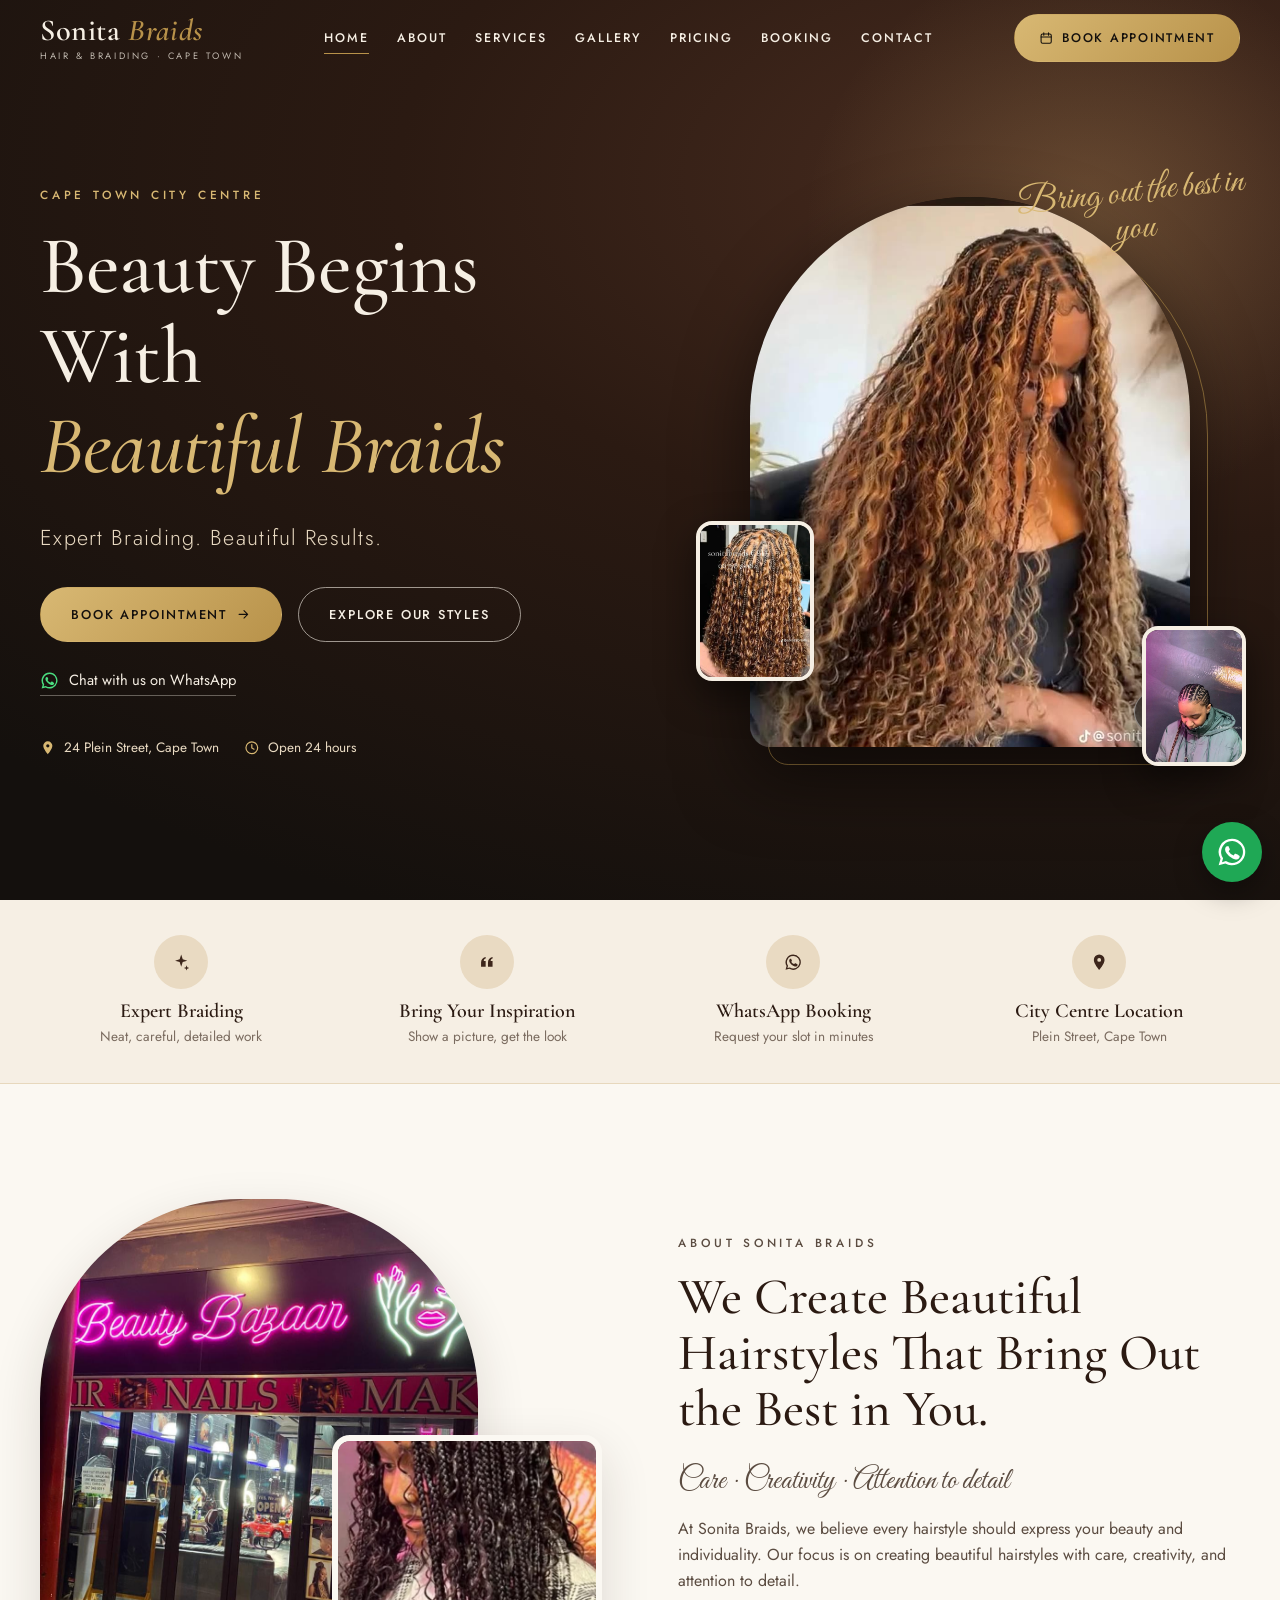
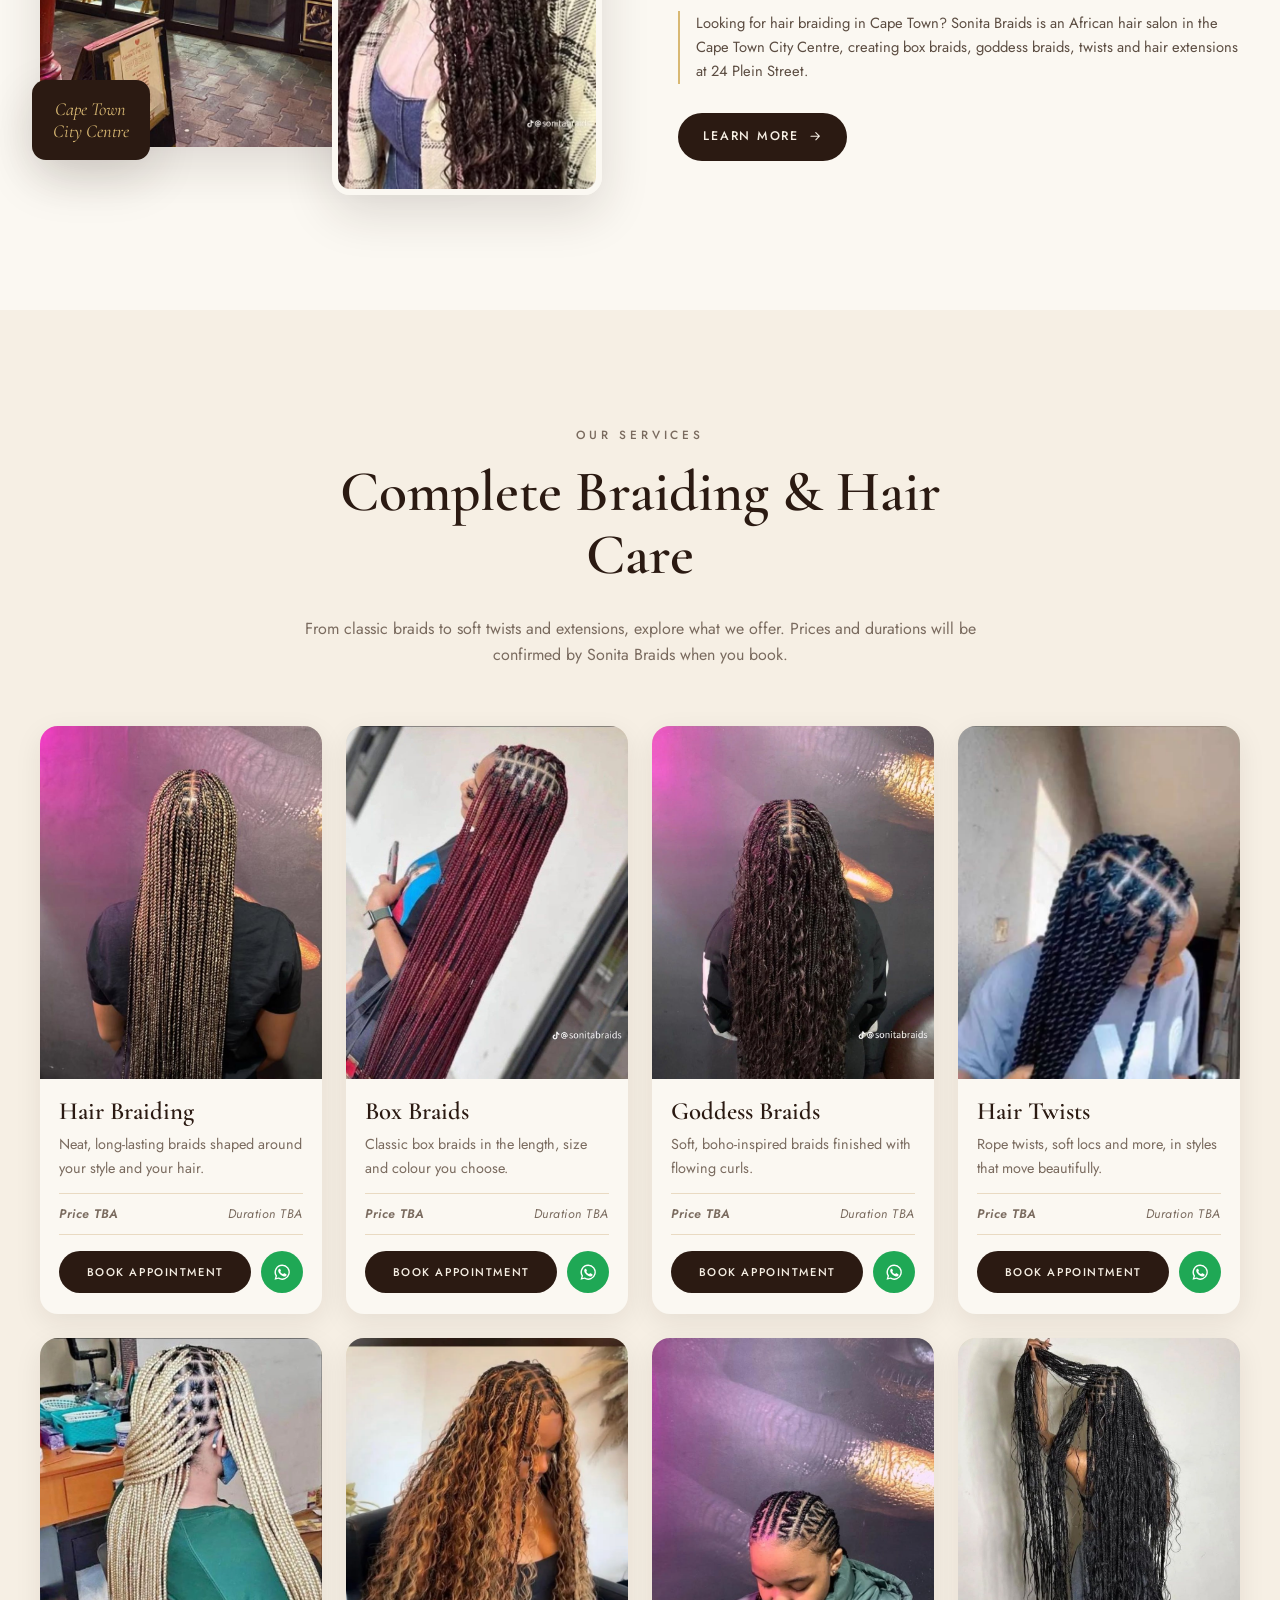
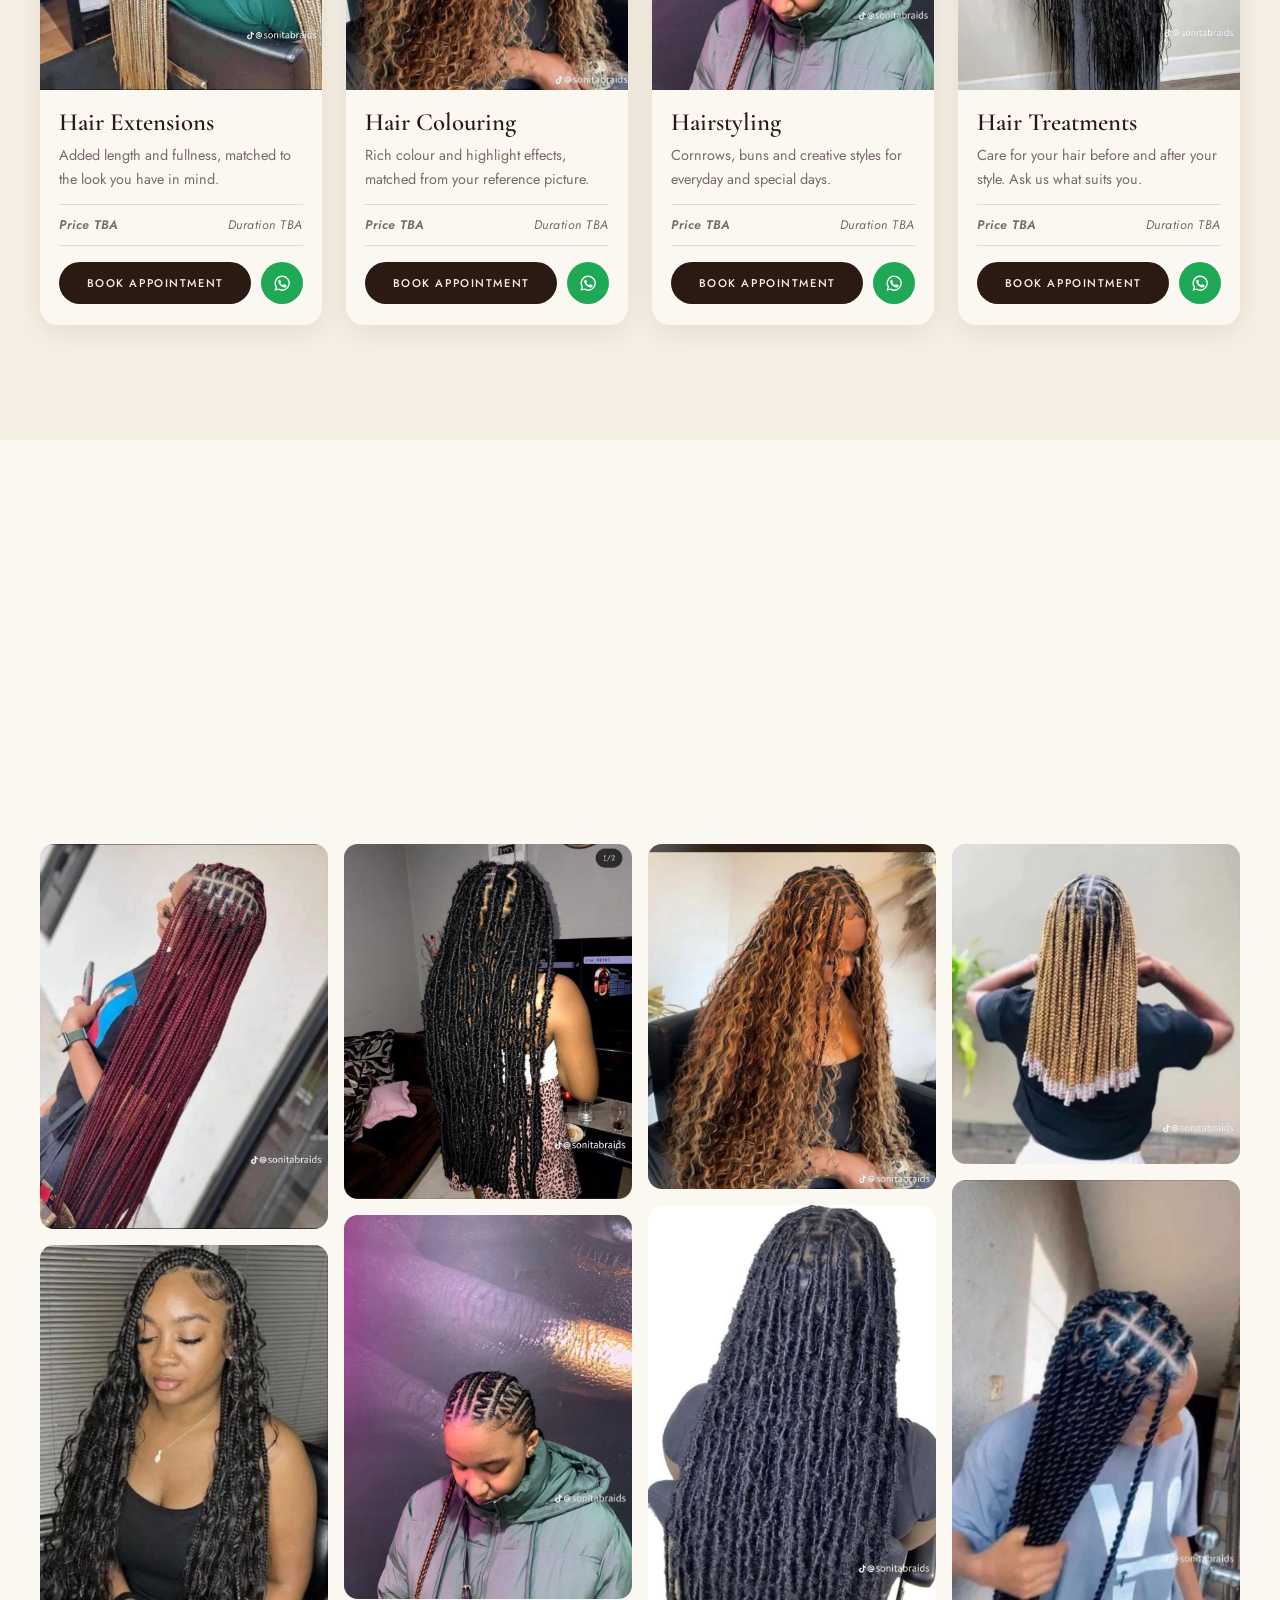
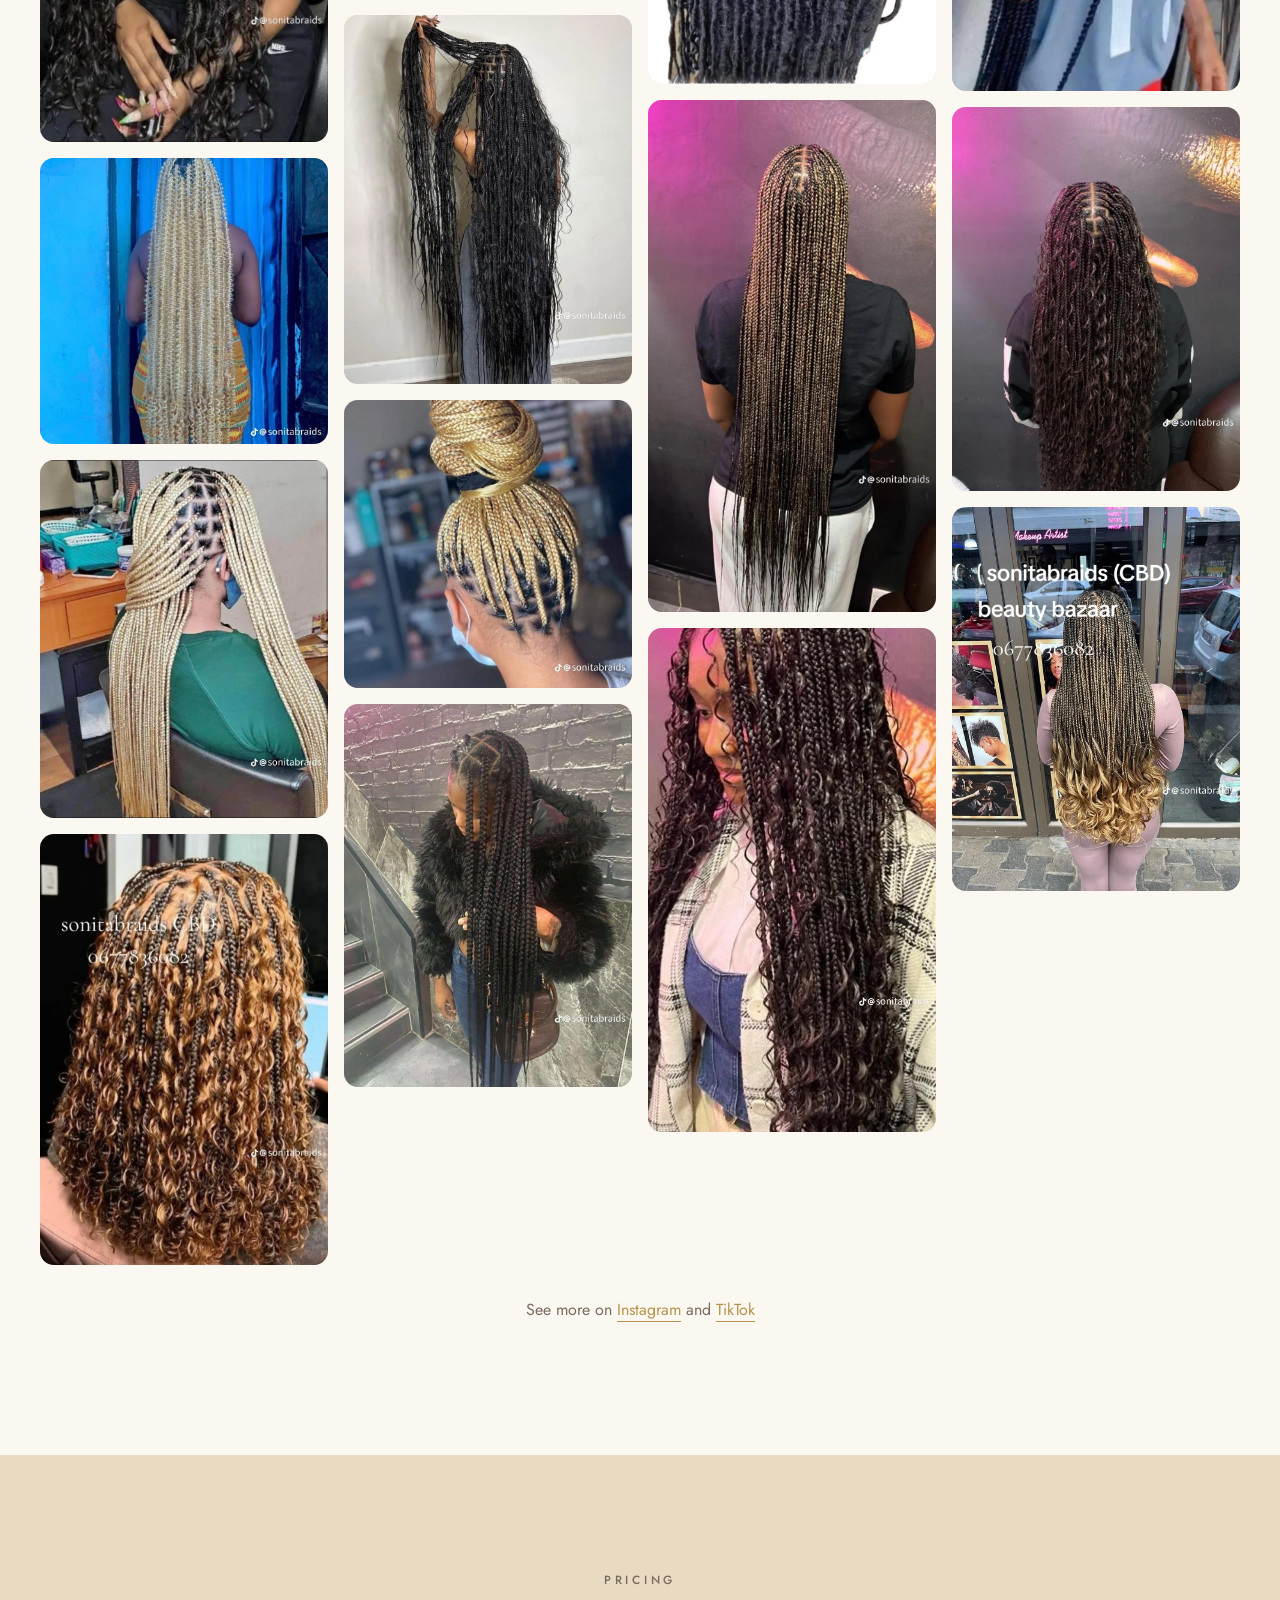
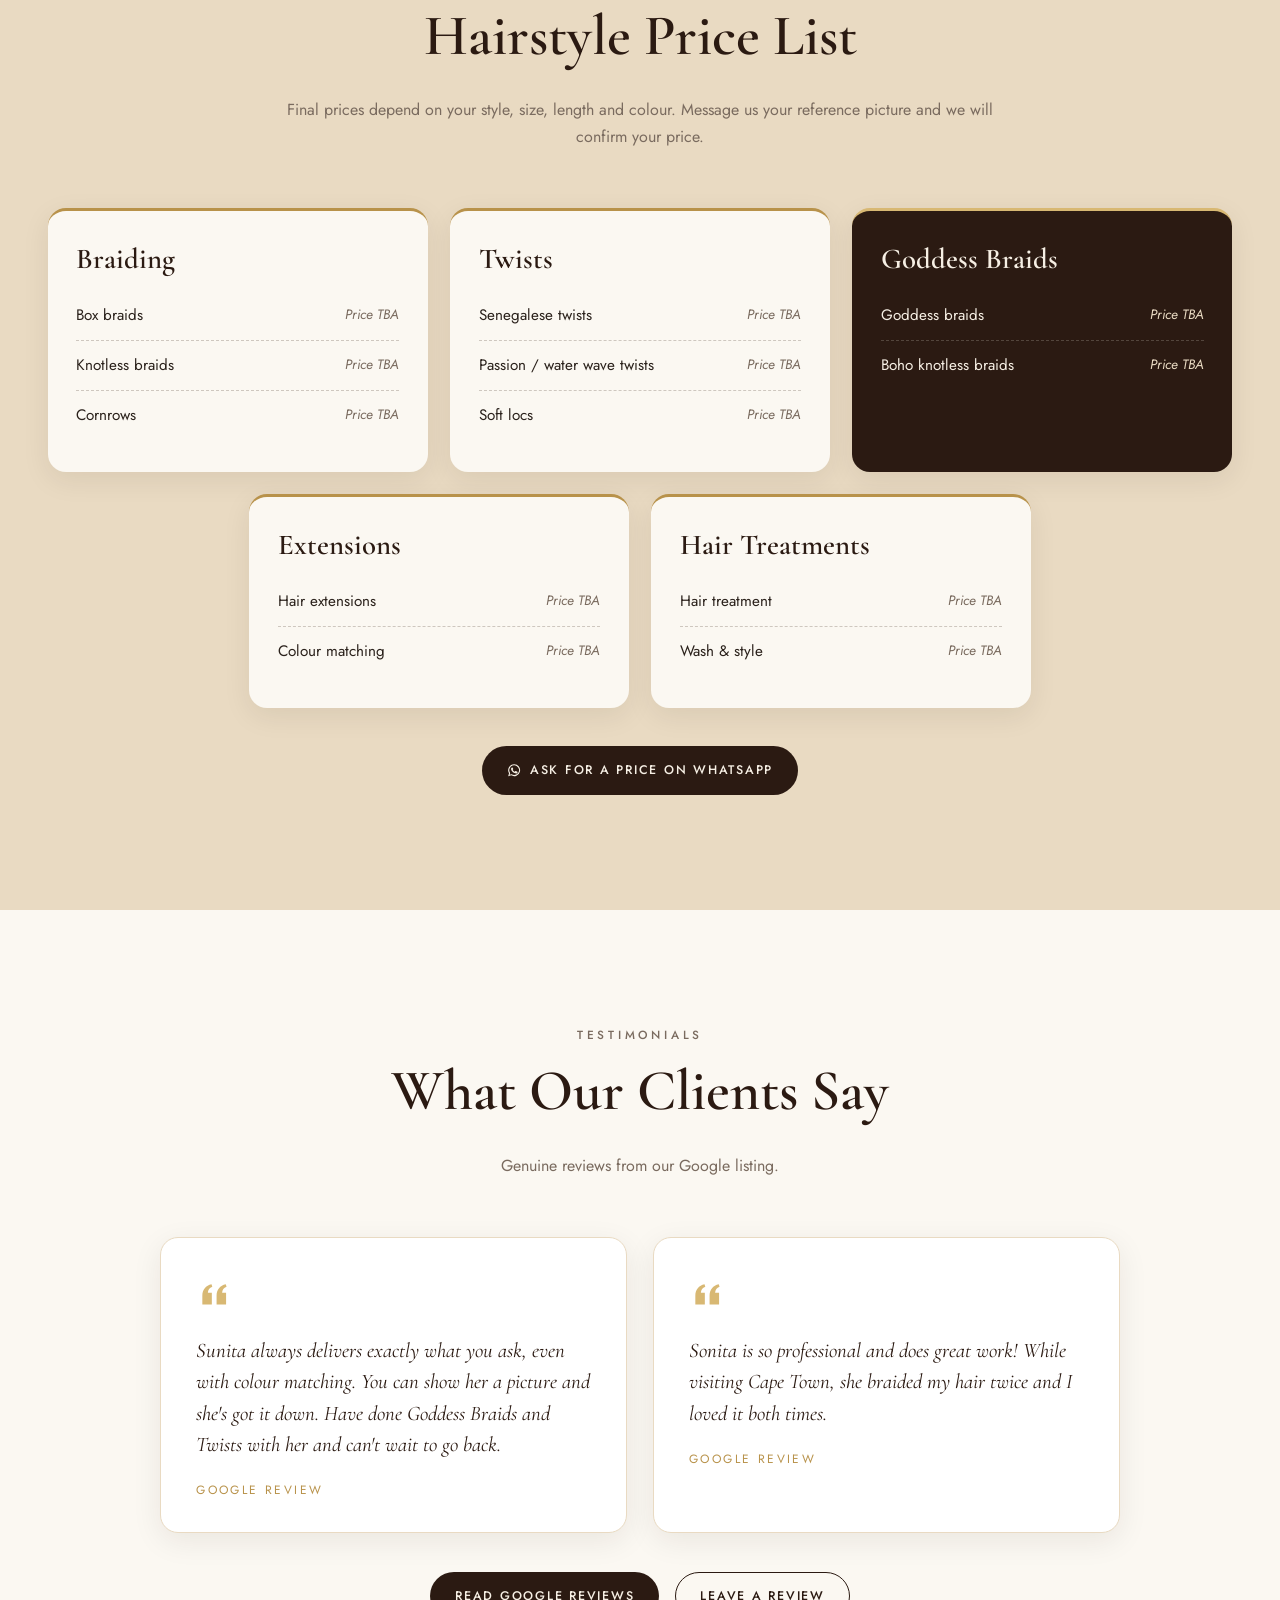
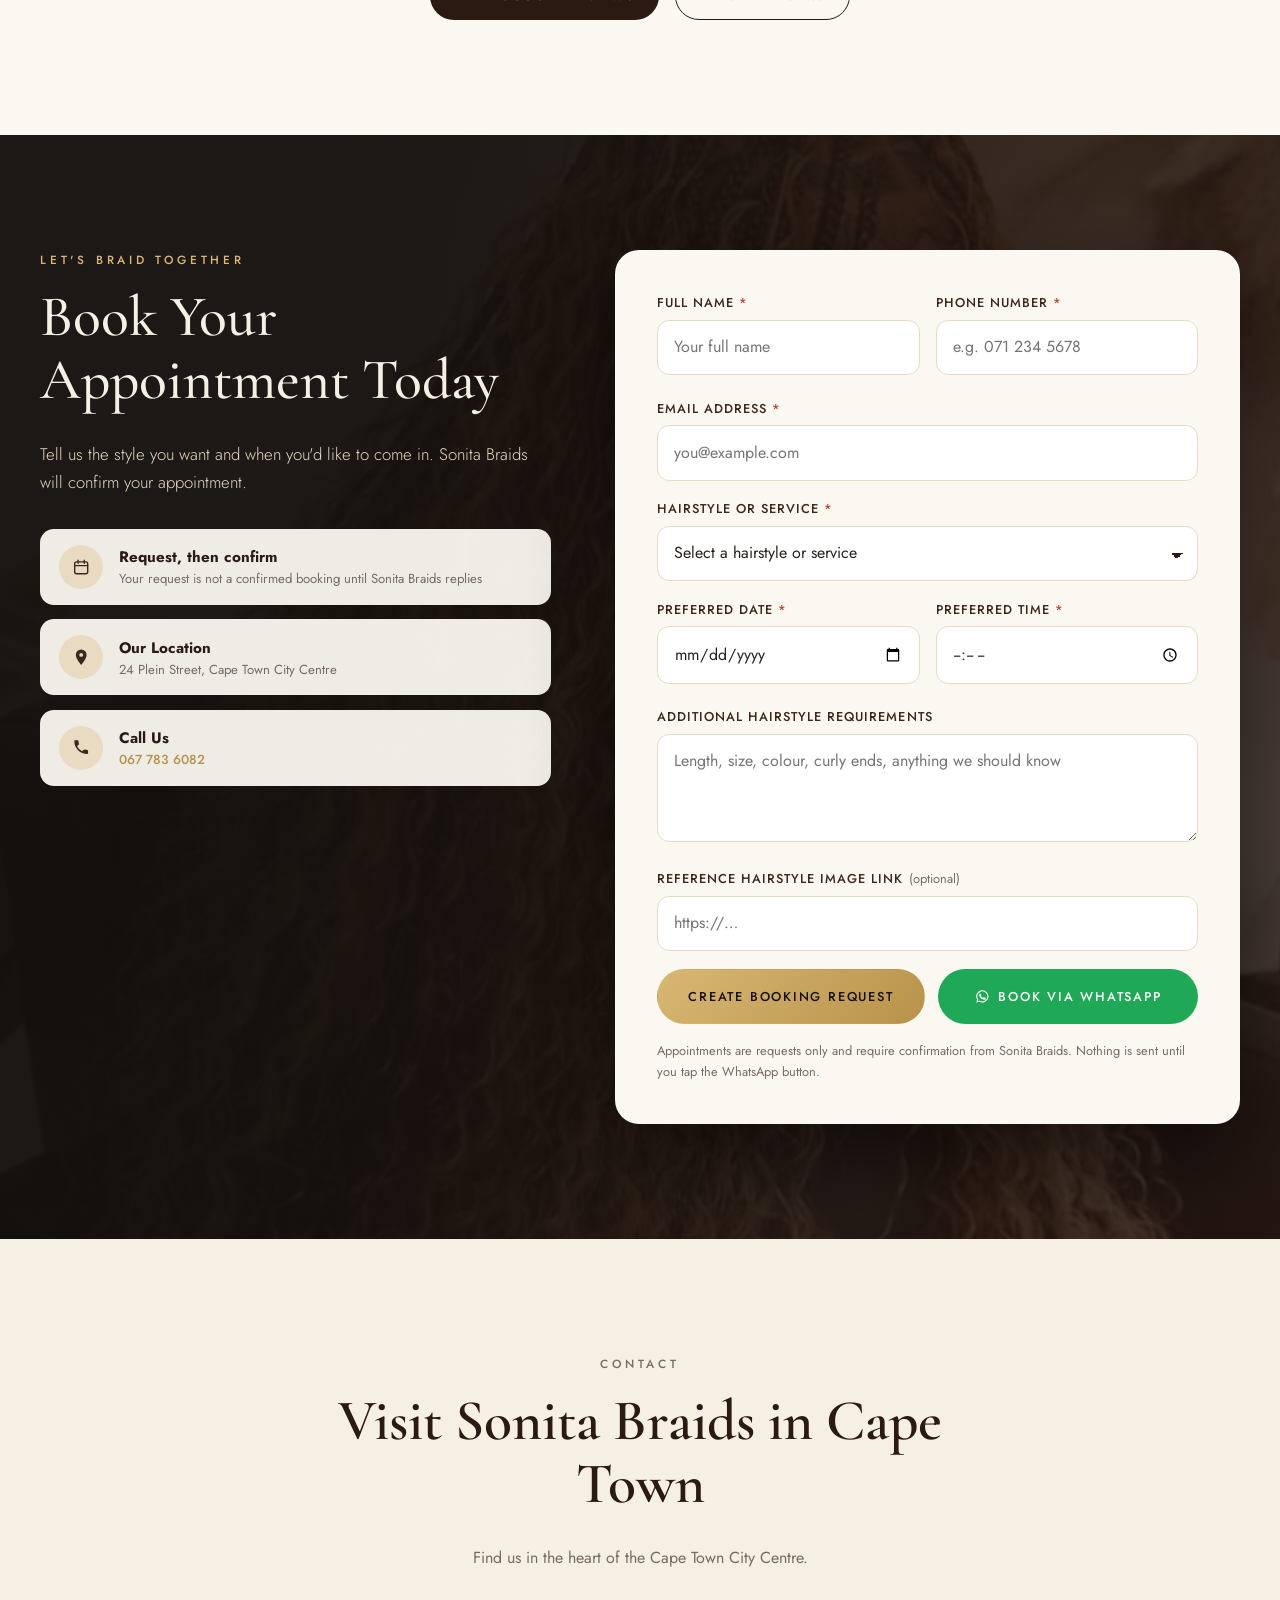
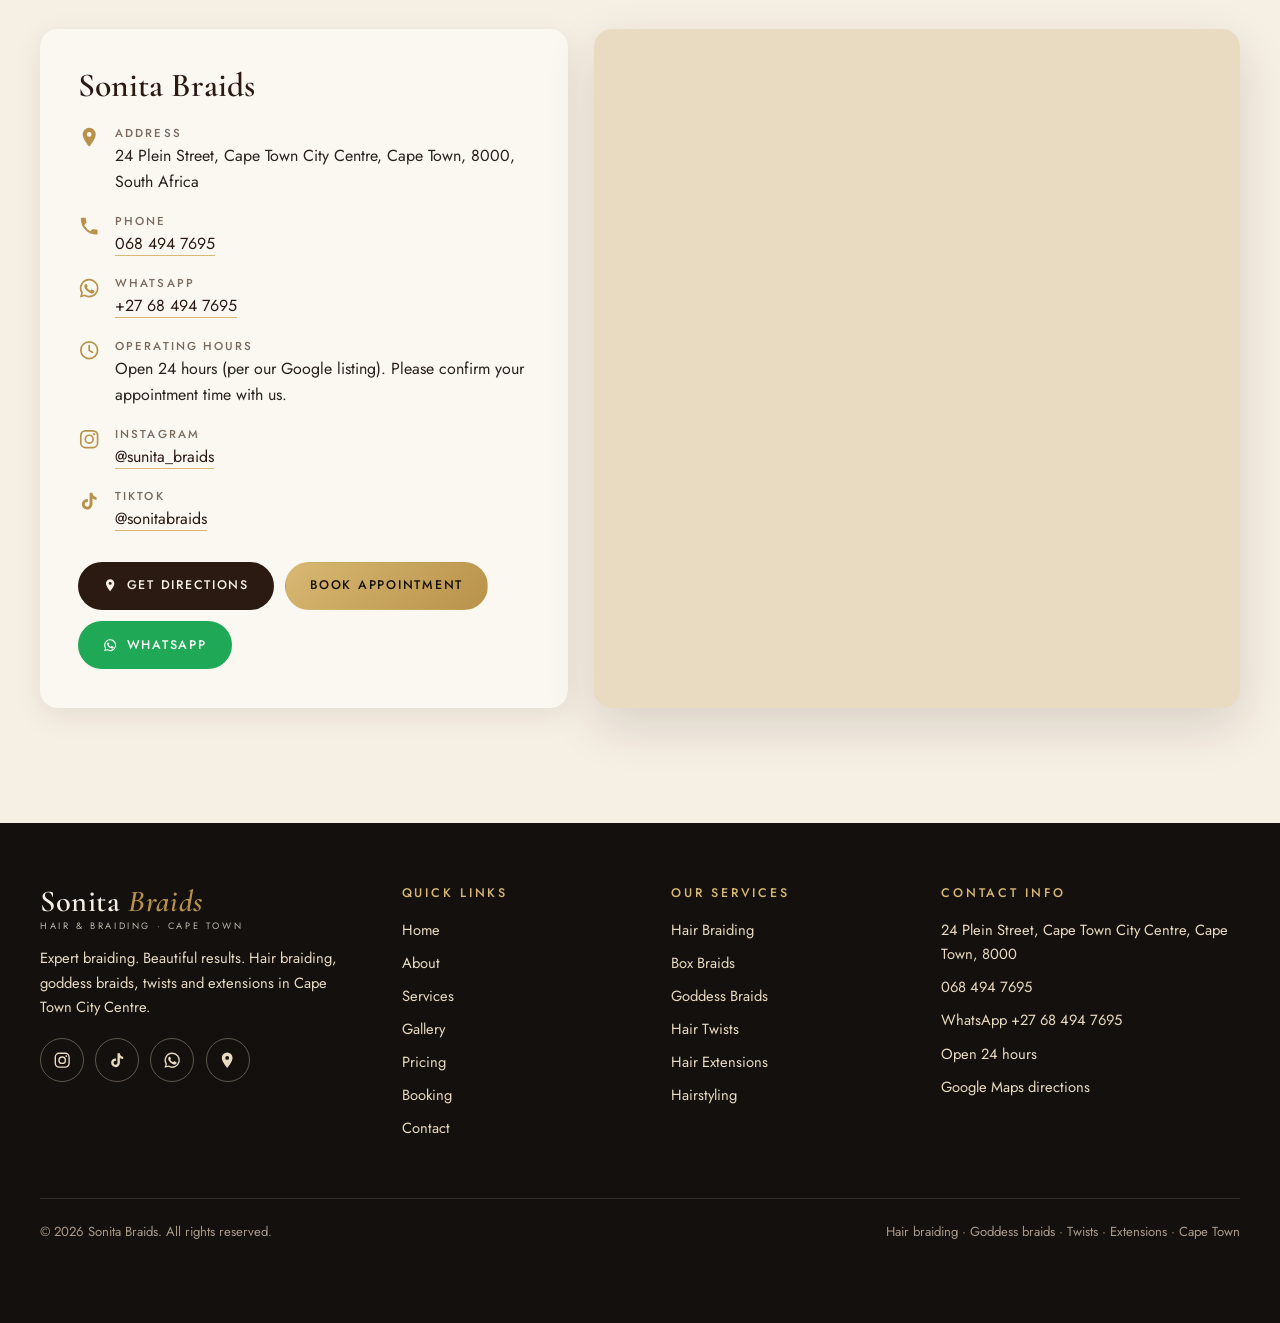
==== sonita-braids/index.html @ 9a70e753 "first commit" ====
<!DOCTYPE html>
<html lang="en-ZA" class="no-js">
<head>
  <meta charset="utf-8">
  <meta name="viewport" content="width=device-width, initial-scale=1">
  <title>Sonita Braids Cape Town | Hair Braiding, Goddess Braids &amp; Twists – City Centre</title>
  <meta name="description" content="Sonita Braids is a hair braiding salon at 24 Plein Street, Cape Town City Centre. Box braids, goddess braids, twists, extensions and more. Book via WhatsApp or request an appointment online.">
  <meta name="keywords" content="Sonita Braids Cape Town, hair braiding Cape Town, goddess braids Cape Town, hair twists Cape Town, African hair salon Cape Town, hair extensions Cape Town, hairdresser Cape Town City Centre">
  <meta name="theme-color" content="#2b1a12">
  <link rel="canonical" href="https://www.example.com/">

  <!-- Open Graph / Social -->
  <!-- NOTE: after hosting, replace example.com with your real domain so the preview image works everywhere -->
  <meta property="og:type" content="website">
  <meta property="og:site_name" content="Sonita Braids">
  <meta property="og:title" content="Sonita Braids Cape Town | Beauty Begins With Beautiful Braids">
  <meta property="og:description" content="Expert braiding. Beautiful results. Goddess braids, box braids, twists and extensions in Cape Town City Centre.">
  <meta property="og:url" content="https://www.example.com/">
  <meta property="og:image" content="https://www.example.com/images/hero-poster.jpg">
  <meta property="og:locale" content="en_ZA">
  <meta name="twitter:card" content="summary_large_image">

  <link rel="preconnect" href="https://fonts.googleapis.com">
  <link rel="preconnect" href="https://fonts.gstatic.com" crossorigin>
  <link href="https://fonts.googleapis.com/css2?family=Cormorant+Garamond:ital,wght@0,400;0,500;0,600;0,700;1,400;1,500&family=Great+Vibes&family=Jost:wght@300;400;500;600&display=swap" rel="stylesheet">
  <link rel="stylesheet" href="css/style.css">

  <!-- Local business structured data (update hours / URL if they change) -->
  <script type="application/ld+json">
  {
    "@context": "https://schema.org",
    "@type": "HairSalon",
    "name": "Sonita Braids",
    "description": "Hair braiding salon in Cape Town City Centre offering box braids, goddess braids, twists, hair extensions, colouring and styling.",
    "url": "https://www.example.com/",
    "image": "https://www.example.com/images/hero-poster.jpg",
    "telephone": "+27684947695",
    "address": {
      "@type": "PostalAddress",
      "streetAddress": "24 Plein Street",
      "addressLocality": "Cape Town City Centre",
      "addressRegion": "Western Cape",
      "postalCode": "8000",
      "addressCountry": "ZA"
    },
    "areaServed": "Cape Town",
    "openingHoursSpecification": {
      "@type": "OpeningHoursSpecification",
      "dayOfWeek": ["Monday","Tuesday","Wednesday","Thursday","Friday","Saturday","Sunday"],
      "opens": "00:00",
      "closes": "23:59"
    },
    "sameAs": [
      "https://www.instagram.com/sunita_braids/",
      "https://www.tiktok.com/@sonitabraids"
    ],
    "hasMap": "https://www.google.com/maps/search/?api=1&query=Sonita+Hair+Beauty+Salon+24+Plein+Street+Cape+Town"
  }
  </script>
</head>
<body>
  <a class="skip-link" href="#main">Skip to main content</a>

  <!-- SVG icon sprite -->
  <svg xmlns="http://www.w3.org/2000/svg" style="display:none" aria-hidden="true">
    <symbol id="i-wa" viewBox="0 0 24 24"><path fill="currentColor" d="M12 2a10 10 0 0 0-8.6 15.1L2 22l5-1.3A10 10 0 1 0 12 2zm0 18.2a8.2 8.2 0 0 1-4.2-1.2l-.3-.2-3 .8.8-2.9-.2-.3A8.2 8.2 0 1 1 12 20.2zm4.5-6.1c-.2-.1-1.5-.7-1.7-.8s-.4-.1-.6.1-.7.8-.8 1-.3.2-.5.1a6.7 6.7 0 0 1-3.3-2.9c-.2-.4.2-.4.7-1.3.1-.2 0-.3 0-.5l-.8-1.8c-.2-.5-.4-.4-.6-.4h-.5a1 1 0 0 0-.7.3 3 3 0 0 0-.9 2.2 5.2 5.2 0 0 0 1.1 2.8 11.9 11.9 0 0 0 4.6 4c1.7.7 2.4.8 3.2.7a2.7 2.7 0 0 0 1.8-1.3 2.2 2.2 0 0 0 .2-1.3c-.1-.1-.3-.2-.6-.3z"/></symbol>
    <symbol id="i-insta" viewBox="0 0 24 24"><rect x="3" y="3" width="18" height="18" rx="5" fill="none" stroke="currentColor" stroke-width="1.8"/><circle cx="12" cy="12" r="4.2" fill="none" stroke="currentColor" stroke-width="1.8"/><circle cx="17.4" cy="6.6" r="1.2" fill="currentColor"/></symbol>
    <symbol id="i-tiktok" viewBox="0 0 24 24"><path fill="currentColor" d="M16.6 5.8A4.3 4.3 0 0 1 15.5 3h-3.1v12.4a2.6 2.6 0 1 1-2.6-2.6c.3 0 .5 0 .8.1V9.7a5.7 5.7 0 1 0 4.9 5.7V9.2a7.4 7.4 0 0 0 4.3 1.4V7.5a4.3 4.3 0 0 1-3.2-1.7z"/></symbol>
    <symbol id="i-pin" viewBox="0 0 24 24"><path fill="currentColor" d="M12 2a7 7 0 0 0-7 7c0 5 7 13 7 13s7-8 7-13a7 7 0 0 0-7-7zm0 9.5A2.5 2.5 0 1 1 12 6.5a2.5 2.5 0 0 1 0 5z"/></symbol>
    <symbol id="i-phone" viewBox="0 0 24 24"><path fill="currentColor" d="M6.6 10.8a15 15 0 0 0 6.6 6.6l2.2-2.2a1 1 0 0 1 1-.25 11.4 11.4 0 0 0 3.6.6 1 1 0 0 1 1 1V20a1 1 0 0 1-1 1A17 17 0 0 1 3 4a1 1 0 0 1 1-1h3.5a1 1 0 0 1 1 1c0 1.25.2 2.45.6 3.6a1 1 0 0 1-.25 1z"/></symbol>
    <symbol id="i-clock" viewBox="0 0 24 24"><circle cx="12" cy="12" r="9" fill="none" stroke="currentColor" stroke-width="1.8"/><path d="M12 7v5.2l3.4 2" fill="none" stroke="currentColor" stroke-width="1.8" stroke-linecap="round"/></symbol>
    <symbol id="i-cal" viewBox="0 0 24 24"><rect x="3.5" y="5" width="17" height="15.5" rx="2.5" fill="none" stroke="currentColor" stroke-width="1.8"/><path d="M3.5 10h17M8 3v4M16 3v4" fill="none" stroke="currentColor" stroke-width="1.8" stroke-linecap="round"/></symbol>
    <symbol id="i-arrow" viewBox="0 0 24 24"><path d="M5 12h14m-6-6 6 6-6 6" fill="none" stroke="currentColor" stroke-width="1.8" stroke-linecap="round" stroke-linejoin="round"/></symbol>
    <symbol id="i-close" viewBox="0 0 24 24"><path d="M6 6l12 12M18 6 6 18" fill="none" stroke="currentColor" stroke-width="1.8" stroke-linecap="round"/></symbol>
    <symbol id="i-left" viewBox="0 0 24 24"><path d="m15 5-7 7 7 7" fill="none" stroke="currentColor" stroke-width="1.8" stroke-linecap="round" stroke-linejoin="round"/></symbol>
    <symbol id="i-right" viewBox="0 0 24 24"><path d="m9 5 7 7-7 7" fill="none" stroke="currentColor" stroke-width="1.8" stroke-linecap="round" stroke-linejoin="round"/></symbol>
    <symbol id="i-play" viewBox="0 0 24 24"><path fill="currentColor" d="M8 5.5v13l11-6.5z"/></symbol>
    <symbol id="i-pause" viewBox="0 0 24 24"><path fill="currentColor" d="M7 5h4v14H7zM13 5h4v14h-4z"/></symbol>
    <symbol id="i-quote" viewBox="0 0 24 24"><path fill="currentColor" d="M4 18v-5.5C4 8.6 6.2 6 9.8 5.2l.5 1.6C8.5 7.4 7.6 8.8 7.5 10.5H10V18zm9 0v-5.5c0-3.9 2.2-6.5 5.8-7.3l.5 1.6c-1.8.6-2.7 2-2.8 3.7H19V18z"/></symbol>
    <symbol id="i-sparkle" viewBox="0 0 24 24"><path fill="currentColor" d="M12 2l2 6.2L20 10l-6 1.8L12 18l-2-6.2L4 10l6-1.8zM19 16l.9 2.6L22.5 19.5l-2.6.9L19 23l-.9-2.6-2.6-.9 2.6-.9z"/></symbol>
    <symbol id="i-check" viewBox="0 0 24 24"><path d="m5 12.5 4.5 4.5L19 7.5" fill="none" stroke="currentColor" stroke-width="2" stroke-linecap="round" stroke-linejoin="round"/></symbol>
  </svg>

  <!-- ===================== HEADER ===================== -->
  <header class="site-header" id="siteHeader">
    <div class="container header-inner">
      <a href="#home" class="logo" aria-label="Sonita Braids – home">
        <span class="logo-name">Sonita <em>Braids</em></span>
        <span class="logo-sub">Hair &amp; Braiding · Cape Town</span>
      </a>

      <nav class="main-nav" id="mainNav" aria-label="Main navigation">
        <ul>
          <li><a href="#home" data-nav>Home</a></li>
          <li><a href="#about" data-nav>About</a></li>
          <li><a href="#services" data-nav>Services</a></li>
          <li><a href="#gallery" data-nav>Gallery</a></li>
          <li><a href="#pricing" data-nav>Pricing</a></li>
          <li><a href="#booking" data-nav>Booking</a></li>
          <li><a href="#contact" data-nav>Contact</a></li>
        </ul>
        <a href="#booking" class="btn btn-gold nav-cta-mobile">Book Appointment</a>
      </nav>

      <a href="#booking" class="btn btn-gold header-cta"><svg class="ic"><use href="#i-cal"/></svg> Book Appointment</a>

      <button class="menu-toggle" id="menuToggle" aria-label="Open menu" aria-expanded="false" aria-controls="mainNav">
        <span></span><span></span><span></span>
      </button>
    </div>
  </header>

  <main id="main">
    <!-- ===================== HERO ===================== -->
    <section class="hero" id="home" aria-labelledby="heroTitle">
      <div class="hero-glow" aria-hidden="true"></div>
      <div class="container hero-grid">
        <div class="hero-copy">
          <p class="eyebrow eyebrow-light">Cape Town City Centre</p>
          <h1 id="heroTitle">Beauty Begins With <span>Beautiful Braids</span></h1>
          <p class="hero-lead">Expert Braiding. Beautiful Results.</p>
          <div class="hero-actions">
            <a href="#booking" class="btn btn-gold btn-lg">Book Appointment <svg class="ic"><use href="#i-arrow"/></svg></a>
            <a href="#gallery" class="btn btn-outline-light btn-lg">Explore Our Styles</a>
          </div>
          <a class="hero-wa" data-wa="Hello Sonita Braids, I'd like to enquire about a braiding appointment." href="https://wa.me/27677836082" target="_blank" rel="noopener">
            <svg class="ic"><use href="#i-wa"/></svg> Chat with us on WhatsApp
          </a>
          <ul class="hero-badges">
            <li><svg class="ic"><use href="#i-pin"/></svg> 24 Plein Street, Cape Town</li>
            <li><svg class="ic"><use href="#i-clock"/></svg> <span data-hours-short>Open 24 hours</span></li>
          </ul>
        </div>

        <div class="hero-media">
          <p class="script-note" aria-hidden="true">Bring out the best in you</p>
          <div class="video-frame">
            <video id="heroVideo" autoplay muted loop playsinline preload="metadata" poster="images/hero-poster.jpg" aria-label="Slideshow of braided hairstyles by Sonita Braids">
              <source src="video/hero.mp4" type="video/mp4">
            </video>
            <button class="video-toggle" id="videoToggle" aria-label="Pause video"><svg class="ic"><use href="#i-pause"/></svg></button>
          </div>
          <img class="float-img float-a" src="images/honey-goddess-braids.jpg" width="756" height="1132" alt="Honey blonde goddess braids with curly ends" loading="lazy">
          <img class="float-img float-b" src="images/stitch-cornrows.jpg" width="720" height="960" alt="Stitch cornrow braids with zig-zag detail" loading="lazy">
        </div>
      </div>
    </section>

    <!-- Feature strip -->
    <section class="features" aria-label="Why choose Sonita Braids">
      <div class="container features-grid">
        <div class="feature"><span class="feature-ic"><svg class="ic"><use href="#i-sparkle"/></svg></span><h3>Expert Braiding</h3><p>Neat, careful, detailed work</p></div>
        <div class="feature"><span class="feature-ic"><svg class="ic"><use href="#i-quote"/></svg></span><h3>Bring Your Inspiration</h3><p>Show a picture, get the look</p></div>
        <div class="feature"><span class="feature-ic"><svg class="ic"><use href="#i-wa"/></svg></span><h3>WhatsApp Booking</h3><p>Request your slot in minutes</p></div>
        <div class="feature"><span class="feature-ic"><svg class="ic"><use href="#i-pin"/></svg></span><h3>City Centre Location</h3><p>Plein Street, Cape Town</p></div>
      </div>
    </section>

    <!-- ===================== ABOUT ===================== -->
    <section class="section about" id="about" aria-labelledby="aboutTitle">
      <div class="container about-grid">
        <div class="about-images reveal">
          <img class="about-img-a" src="images/Salon.jpeg" width="960" height="1280" alt="Find Sonita Braids in cape town" loading="lazy">
          <img class="about-img-b" src="images/goddess-braids-plaid.jpg" width="560" height="980" alt="Goddess braids with loose curls styled at Sonita Braids" loading="lazy">
          <span class="about-badge">Cape Town<br>City Centre</span>
        </div>
        <div class="about-copy reveal">
          <p class="eyebrow">About Sonita Braids</p>
          <h2 id="aboutTitle">We Create Beautiful Hairstyles That Bring Out the Best in You.</h2>
          <p class="script-line">Care · Creativity · Attention to detail</p>
          <p>At Sonita Braids, we believe every hairstyle should express your beauty and individuality. Our focus is on creating beautiful hairstyles with care, creativity, and attention to detail.</p>
          <p class="seo-text">Looking for hair braiding in Cape Town? Sonita Braids is an African hair salon in the Cape Town City Centre, creating box braids, goddess braids, twists and hair extensions at 24 Plein Street.</p>
          <a href="#services" class="btn btn-dark">Learn More <svg class="ic"><use href="#i-arrow"/></svg></a>
        </div>
      </div>
    </section>

    <!-- ===================== SERVICES ===================== -->
    <section class="section services" id="services" aria-labelledby="servicesTitle">
      <div class="container">
        <header class="section-head reveal">
          <p class="eyebrow">Our Services</p>
          <h2 id="servicesTitle">Complete Braiding &amp; Hair Care</h2>
          <p>From classic braids to soft twists and extensions, explore what we offer. Prices and durations will be confirmed by Sonita Braids when you book.</p>
        </header>

        <div class="service-grid">
          <article class="service-card reveal" data-service="Hair Braiding">
            <div class="service-img"><img src="images/fine-knotless-braids.jpg" width="787" height="1400" alt="Fine long knotless braids in brown and blonde tones" loading="lazy"></div>
            <div class="service-body">
              <h3>Hair Braiding</h3>
              <p>Neat, long-lasting braids shaped around your style and your hair.</p>
              <div class="service-meta"><span data-price="svc-hair-braiding">Price TBA</span><span data-duration="svc-hair-braiding">Duration TBA</span></div>
              <div class="service-actions"><button class="btn btn-dark btn-sm" data-book>Book Appointment</button><a class="icon-btn" data-wa-service href="https://wa.me/27677836082" target="_blank" rel="noopener" aria-label="Enquire about Hair Braiding on WhatsApp"><svg class="ic"><use href="#i-wa"/></svg></a></div>
            </div>
          </article>

          <article class="service-card reveal" data-service="Box Braids">
            <div class="service-img"><img src="images/burgundy-box-braids.jpg" width="900" height="1203" alt="Long burgundy box braids with a neat parted scalp" loading="lazy"></div>
            <div class="service-body">
              <h3>Box Braids</h3>
              <p>Classic box braids in the length, size and colour you choose.</p>
              <div class="service-meta"><span data-price="svc-box-braids">Price TBA</span><span data-duration="svc-box-braids">Duration TBA</span></div>
              <div class="service-actions"><button class="btn btn-dark btn-sm" data-book>Book Appointment</button><a class="icon-btn" data-wa-service href="https://wa.me/27677836082" target="_blank" rel="noopener" aria-label="Enquire about Box Braids on WhatsApp"><svg class="ic"><use href="#i-wa"/></svg></a></div>
            </div>
          </article>

          <article class="service-card reveal" data-service="Goddess Braids">
            <div class="service-img"><img src="images/goddess-braids-curls.jpg" width="900" height="1200" alt="Goddess braids with curly brown and plum tones" loading="lazy"></div>
            <div class="service-body">
              <h3>Goddess Braids</h3>
              <p>Soft, boho-inspired braids finished with flowing curls.</p>
              <div class="service-meta"><span data-price="svc-goddess-braids">Price TBA</span><span data-duration="svc-goddess-braids">Duration TBA</span></div>
              <div class="service-actions"><button class="btn btn-dark btn-sm" data-book>Book Appointment</button><a class="icon-btn" data-wa-service href="https://wa.me/27677836082" target="_blank" rel="noopener" aria-label="Enquire about Goddess Braids on WhatsApp"><svg class="ic"><use href="#i-wa"/></svg></a></div>
            </div>
          </article>

          <article class="service-card reveal" data-service="Hair Twists">
            <div class="service-img"><img src="images/senegalese-twists.jpg" width="608" height="1080" alt="Long black Senegalese rope twists" loading="lazy"></div>
            <div class="service-body">
              <h3>Hair Twists</h3>
              <p>Rope twists, soft locs and more, in styles that move beautifully.</p>
              <div class="service-meta"><span data-price="svc-hair-twists">Price TBA</span><span data-duration="svc-hair-twists">Duration TBA</span></div>
              <div class="service-actions"><button class="btn btn-dark btn-sm" data-book>Book Appointment</button><a class="icon-btn" data-wa-service href="https://wa.me/27677836082" target="_blank" rel="noopener" aria-label="Enquire about Hair Twists on WhatsApp"><svg class="ic"><use href="#i-wa"/></svg></a></div>
            </div>
          </article>

          <article class="service-card reveal" data-service="Hair Extensions">
            <div class="service-img"><img src="images/blonde-box-braids.jpg" width="900" height="1119" alt="Long blonde box braids with extensions in a salon chair" loading="lazy"></div>
            <div class="service-body">
              <h3>Hair Extensions</h3>
              <p>Added length and fullness, matched to the look you have in mind.</p>
              <div class="service-meta"><span data-price="svc-hair-extensions">Price TBA</span><span data-duration="svc-hair-extensions">Duration TBA</span></div>
              <div class="service-actions"><button class="btn btn-dark btn-sm" data-book>Book Appointment</button><a class="icon-btn" data-wa-service href="https://wa.me/27677836082" target="_blank" rel="noopener" aria-label="Enquire about Hair Extensions on WhatsApp"><svg class="ic"><use href="#i-wa"/></svg></a></div>
            </div>
          </article>

          <article class="service-card reveal" data-service="Hair Colouring">
            <div class="service-img"><img src="images/highlight-goddess-braids.jpg" width="768" height="920" alt="Goddess braids with honey and caramel highlights" loading="lazy"></div>
            <div class="service-body">
              <h3>Hair Colouring</h3>
              <p>Rich colour and highlight effects, matched from your reference picture.</p>
              <div class="service-meta"><span data-price="svc-hair-colouring">Price TBA</span><span data-duration="svc-hair-colouring">Duration TBA</span></div>
              <div class="service-actions"><button class="btn btn-dark btn-sm" data-book>Book Appointment</button><a class="icon-btn" data-wa-service href="https://wa.me/27677836082" target="_blank" rel="noopener" aria-label="Enquire about Hair Colouring on WhatsApp"><svg class="ic"><use href="#i-wa"/></svg></a></div>
            </div>
          </article>

          <article class="service-card reveal" data-service="Hairstyling">
            <div class="service-img"><img src="images/stitch-cornrows.jpg" width="720" height="960" alt="Stitch cornrow hairstyle with zig-zag pattern" loading="lazy"></div>
            <div class="service-body">
              <h3>Hairstyling</h3>
              <p>Cornrows, buns and creative styles for everyday and special days.</p>
              <div class="service-meta"><span data-price="svc-hairstyling">Price TBA</span><span data-duration="svc-hairstyling">Duration TBA</span></div>
              <div class="service-actions"><button class="btn btn-dark btn-sm" data-book>Book Appointment</button><a class="icon-btn" data-wa-service href="https://wa.me/27677836082" target="_blank" rel="noopener" aria-label="Enquire about Hairstyling on WhatsApp"><svg class="ic"><use href="#i-wa"/></svg></a></div>
            </div>
          </article>

          <article class="service-card reveal" data-service="Hair Treatments">
            <div class="service-img"><img src="images/boho-knotless-long.jpg" width="900" height="1155" alt="Very long boho knotless braids with loose curls" loading="lazy"></div>
            <div class="service-body">
              <h3>Hair Treatments</h3>
              <p>Care for your hair before and after your style. Ask us what suits you.</p>
              <div class="service-meta"><span data-price="svc-hair-treatments">Price TBA</span><span data-duration="svc-hair-treatments">Duration TBA</span></div>
              <div class="service-actions"><button class="btn btn-dark btn-sm" data-book>Book Appointment</button><a class="icon-btn" data-wa-service href="https://wa.me/27677836082" target="_blank" rel="noopener" aria-label="Enquire about Hair Treatments on WhatsApp"><svg class="ic"><use href="#i-wa"/></svg></a></div>
            </div>
          </article>
        </div>
      </div>
    </section>

    <!-- ===================== GALLERY ===================== -->
    <section class="section gallery" id="gallery" aria-labelledby="galleryTitle">
      <div class="container">
        <header class="section-head reveal">
          <p class="eyebrow">Our Work</p>
          <h2 id="galleryTitle">Real Hairstyle Transformations</h2>
          <p>African braids, goddess braids, twists, box braids and more. Tap any photo to view it larger.</p>
        </header>

        <div class="filters reveal" role="group" aria-label="Filter gallery">
          <button class="chip is-active" data-filter="all">All</button>
          <button class="chip" data-filter="box">Box &amp; Knotless</button>
          <button class="chip" data-filter="goddess">Goddess Braids</button>
          <button class="chip" data-filter="twists">Twists &amp; Locs</button>
          <button class="chip" data-filter="colour">Colour</button>
          <button class="chip" data-filter="styles">Styles</button>
        </div>

        <div class="gallery-grid" id="galleryGrid">
          <figure class="g-item" data-cat="box colour"><button type="button" class="g-btn" aria-label="View Burgundy box braids"><img src="images/burgundy-box-braids.jpg" width="900" height="1203" alt="Long burgundy box braids" loading="lazy"></button><figcaption>Burgundy box braids</figcaption></figure>
          <figure class="g-item" data-cat="goddess"><button type="button" class="g-btn" aria-label="View Goddess braids with curls"><img src="images/goddess-braids-seated.jpg" width="620" height="1070" alt="Black goddess braids with loose curly ends on a seated client" loading="lazy"></button><figcaption>Goddess braids</figcaption></figure>
          <figure class="g-item" data-cat="twists colour"><button type="button" class="g-btn" aria-label="View Blonde water wave twists"><img src="images/blonde-water-wave-twists.jpg" width="900" height="892" alt="Very long blonde curly water wave twists" loading="lazy"></button><figcaption>Blonde curly twists</figcaption></figure>
          <figure class="g-item" data-cat="box colour"><button type="button" class="g-btn" aria-label="View Blonde box braids"><img src="images/blonde-box-braids.jpg" width="900" height="1119" alt="Long blonde box braids with a triangle parting" loading="lazy"></button><figcaption>Blonde box braids</figcaption></figure>
          <figure class="g-item" data-cat="goddess colour"><button type="button" class="g-btn" aria-label="View Honey goddess braids"><img src="images/honey-goddess-braids.jpg" width="756" height="1132" alt="Honey blonde goddess braids with curly ends" loading="lazy"></button><figcaption>Honey goddess braids</figcaption></figure>
          <figure class="g-item" data-cat="twists"><button type="button" class="g-btn" aria-label="View Butterfly locs"><img src="images/butterfly-locs.jpg" width="900" height="1107" alt="Long black butterfly locs" loading="lazy"></button><figcaption>Butterfly locs</figcaption></figure>
          <figure class="g-item" data-cat="styles"><button type="button" class="g-btn" aria-label="View Stitch cornrows"><img src="images/stitch-cornrows.jpg" width="720" height="960" alt="Stitch cornrows with a zig-zag pattern" loading="lazy"></button><figcaption>Stitch cornrows</figcaption></figure>
          <figure class="g-item" data-cat="goddess"><button type="button" class="g-btn" aria-label="View Boho knotless braids"><img src="images/boho-knotless-long.jpg" width="900" height="1155" alt="Very long boho knotless braids with loose curls" loading="lazy"></button><figcaption>Boho knotless braids</figcaption></figure>
          <figure class="g-item" data-cat="box styles colour"><button type="button" class="g-btn" aria-label="View Blonde braided bun"><img src="images/blonde-bun-braids.jpg" width="900" height="900" alt="Blonde box braids styled in a high bun" loading="lazy"></button><figcaption>Braided top-knot bun</figcaption></figure>
          <figure class="g-item" data-cat="box"><button type="button" class="g-btn" aria-label="View Box braids with a fur coat"><img src="images/box-braids-fur-coat.jpg" width="900" height="1198" alt="Long black box braids with a diamond parting" loading="lazy"></button><figcaption>Long box braids</figcaption></figure>
          <figure class="g-item" data-cat="goddess colour"><button type="button" class="g-btn" aria-label="View Highlighted goddess braids"><img src="images/highlight-goddess-braids.jpg" width="768" height="920" alt="Goddess braids with caramel highlights" loading="lazy"></button><figcaption>Highlighted goddess braids</figcaption></figure>
          <figure class="g-item" data-cat="twists"><button type="button" class="g-btn" aria-label="View Soft locs"><img src="images/soft-locs.jpg" width="842" height="1400" alt="Long soft faux locs in black" loading="lazy"></button><figcaption>Soft locs</figcaption></figure>
          <figure class="g-item" data-cat="box colour"><button type="button" class="g-btn" aria-label="View Fine knotless braids"><img src="images/fine-knotless-braids.jpg" width="787" height="1400" alt="Fine knotless braids in brown and blonde tones" loading="lazy"></button><figcaption>Fine knotless braids</figcaption></figure>
          <figure class="g-item" data-cat="goddess"><button type="button" class="g-btn" aria-label="View Goddess braids with a plaid jacket"><img src="images/goddess-braids-plaid.jpg" width="560" height="980" alt="Goddess braids with plum-toned curls" loading="lazy"></button><figcaption>Plum goddess braids</figcaption></figure>
          <figure class="g-item" data-cat="box colour"><button type="button" class="g-btn" aria-label="View Bob length braids with beads"><img src="images/bob-braids-beads.jpg" width="608" height="674" alt="Shoulder-length blonde box braids with beads" loading="lazy"></button><figcaption>Bob braids with beads</figcaption></figure>
          <figure class="g-item" data-cat="twists"><button type="button" class="g-btn" aria-label="View Senegalese twists"><img src="images/senegalese-twists.jpg" width="608" height="1080" alt="Long Senegalese rope twists" loading="lazy"></button><figcaption>Senegalese twists</figcaption></figure>
          <figure class="g-item" data-cat="goddess colour"><button type="button" class="g-btn" aria-label="View Goddess braids with highlights and curls"><img src="images/goddess-braids-curls.jpg" width="900" height="1200" alt="Goddess braids with curls and plum tones" loading="lazy"></button><figcaption>Curly goddess braids</figcaption></figure>
          <figure class="g-item" data-cat="box colour"><button type="button" class="g-btn" aria-label="View Knotless braids with curly ends"><img src="images/knotless-curly-ends.jpg" width="960" height="1280" alt="Knotless braids finished with golden curly ends" loading="lazy"></button><figcaption>Knotless braids, curly ends</figcaption></figure>
        </div>
        <p class="gallery-follow reveal">See more on <a href="https://www.instagram.com/sunita_braids/" target="_blank" rel="noopener">Instagram</a> and <a href="https://www.tiktok.com/@sonitabraids" target="_blank" rel="noopener">TikTok</a></p>
      </div>
    </section>

    <!-- ===================== PRICING ===================== -->
    <section class="section pricing" id="pricing" aria-labelledby="pricingTitle">
      <div class="container">
        <header class="section-head reveal">
          <p class="eyebrow">Pricing</p>
          <h2 id="pricingTitle">Hairstyle Price List</h2>
          <p>Final prices depend on your style, size, length and colour. Message us your reference picture and we will confirm your price.</p>
        </header>

        <!-- Prices are placeholders. The salon can edit them in js/script.js (see PRICES). -->
        <div class="price-grid">
          <article class="price-card reveal">
            <h3>Braiding</h3>
            <ul>
              <li><span>Box braids</span><b data-price="pr-box-braids">Price TBA</b></li>
              <li><span>Knotless braids</span><b data-price="pr-knotless-braids">Price TBA</b></li>
              <li><span>Cornrows</span><b data-price="pr-cornrows">Price TBA</b></li>
            </ul>
          </article>
          <article class="price-card reveal">
            <h3>Twists</h3>
            <ul>
              <li><span>Senegalese twists</span><b data-price="pr-senegalese-twists">Price TBA</b></li>
              <li><span>Passion / water wave twists</span><b data-price="pr-passion-twists">Price TBA</b></li>
              <li><span>Soft locs</span><b data-price="pr-soft-locs">Price TBA</b></li>
            </ul>
          </article>
          <article class="price-card featured reveal">
            <h3>Goddess Braids</h3>
            <ul>
              <li><span>Goddess braids</span><b data-price="pr-goddess-braids">Price TBA</b></li>
              <li><span>Boho knotless braids</span><b data-price="pr-boho-knotless">Price TBA</b></li>
            </ul>
          </article>
          <article class="price-card reveal">
            <h3>Extensions</h3>
            <ul>
              <li><span>Hair extensions</span><b data-price="pr-hair-extensions">Price TBA</b></li>
              <li><span>Colour matching</span><b data-price="pr-colour-matching">Price TBA</b></li>
            </ul>
          </article>
          <article class="price-card reveal">
            <h3>Hair Treatments</h3>
            <ul>
              <li><span>Hair treatment</span><b data-price="pr-hair-treatment">Price TBA</b></li>
              <li><span>Wash &amp; style</span><b data-price="pr-wash-style">Price TBA</b></li>
            </ul>
          </article>
        </div>
        <div class="price-cta reveal">
          <a class="btn btn-dark" data-wa="Hello Sonita Braids, could you please send me your price list?" href="https://wa.me/27677836082" target="_blank" rel="noopener"><svg class="ic"><use href="#i-wa"/></svg> Ask for a Price on WhatsApp</a>
        </div>
      </div>
    </section>

    <!-- ===================== TESTIMONIALS ===================== -->
    <section class="section testimonials" id="testimonials" aria-labelledby="testiTitle">
      <div class="container">
        <header class="section-head reveal">
          <p class="eyebrow">Testimonials</p>
          <h2 id="testiTitle">What Our Clients Say</h2>
          <p>Genuine reviews from our Google listing.</p>
        </header>
        <div class="testi-grid">
          <blockquote class="testi-card reveal">
            <svg class="quote-ic"><use href="#i-quote"/></svg>
            <p>Sunita always delivers exactly what you ask, even with colour matching. You can show her a picture and she's got it down. Have done Goddess Braids and Twists with her and can't wait to go back.</p>
            <footer><span>Google Review</span></footer>
          </blockquote>
          <blockquote class="testi-card reveal">
            <svg class="quote-ic"><use href="#i-quote"/></svg>
            <p>Sonita is so professional and does great work! While visiting Cape Town, she braided my hair twice and I loved it both times.</p>
            <footer><span>Google Review</span></footer>
          </blockquote>
        </div>
        <div class="testi-actions reveal">
          <a class="btn btn-dark" data-link="reviews" href="https://www.google.com/maps/search/?api=1&query=Sonita+Hair+Beauty+Salon+24+Plein+Street+Cape+Town" target="_blank" rel="noopener">Read Google Reviews</a>
          <a class="btn btn-outline-dark" data-link="reviews" href="https://www.google.com/maps/search/?api=1&query=Sonita+Hair+Beauty+Salon+24+Plein+Street+Cape+Town" target="_blank" rel="noopener">Leave a Review</a>
        </div>
      </div>
    </section>

    <!-- ===================== BOOKING ===================== -->
    <section class="section booking" id="booking" aria-labelledby="bookingTitle">
      <div class="booking-bg" aria-hidden="true"></div>
      <div class="container booking-grid">
        <div class="booking-info reveal">
          <p class="eyebrow eyebrow-light">Let's Braid Together</p>
          <h2 id="bookingTitle">Book Your Appointment Today</h2>
          <p class="booking-lead">Tell us the style you want and when you'd like to come in. Sonita Braids will confirm your appointment.</p>
          <ul class="info-cards">
            <li><span class="ic-wrap"><svg class="ic"><use href="#i-cal"/></svg></span><div><b>Request, then confirm</b><small>Your request is not a confirmed booking until Sonita Braids replies</small></div></li>
            <li><span class="ic-wrap"><svg class="ic"><use href="#i-pin"/></svg></span><div><b>Our Location</b><small>24 Plein Street, Cape Town City Centre</small></div></li>
            <li><span class="ic-wrap"><svg class="ic"><use href="#i-phone"/></svg></span><div><b>Call Us</b><small><a href="tel:+27677836082">067 783 6082</a></small></div></li>
          </ul>
        </div>

        <div class="booking-card reveal">
          <form id="bookingForm" novalidate>
            <div class="form-row">
              <div class="field">
                <label for="fName">Full name <i>*</i></label>
                <input id="fName" name="name" type="text" autocomplete="name" placeholder="Your full name" required>
                <small class="err" data-err="name"></small>
              </div>
              <div class="field">
                <label for="fPhone">Phone number <i>*</i></label>
                <input id="fPhone" name="phone" type="tel" autocomplete="tel" inputmode="tel" placeholder="e.g. 071 234 5678" required>
                <small class="err" data-err="phone"></small>
              </div>
            </div>
            <div class="field">
              <label for="fEmail">Email address <i>*</i></label>
              <input id="fEmail" name="email" type="email" autocomplete="email" placeholder="you@example.com" required>
              <small class="err" data-err="email"></small>
            </div>
            <div class="field">
              <label for="fService">Hairstyle or service <i>*</i></label>
              <select id="fService" name="service" required>
                <option value="">Select a hairstyle or service</option>
                <optgroup label="Services">
                  <option>Hair Braiding</option>
                  <option>Box Braids</option>
                  <option>Goddess Braids</option>
                  <option>Hair Twists</option>
                  <option>Hair Extensions</option>
                  <option>Hair Colouring</option>
                  <option>Hairstyling</option>
                  <option>Hair Treatments</option>
                </optgroup>
                <optgroup label="Popular styles">
                  <option>Knotless Braids</option>
                  <option>Boho Knotless Braids</option>
                  <option>Senegalese Twists</option>
                  <option>Passion / Water Wave Twists</option>
                  <option>Soft Locs</option>
                  <option>Cornrows</option>
                </optgroup>
                <option>Not sure yet (see notes)</option>
              </select>
              <small class="err" data-err="service"></small>
            </div>
            <div class="form-row">
              <div class="field">
                <label for="fDate">Preferred date <i>*</i></label>
                <input id="fDate" name="date" type="date" required>
                <small class="err" data-err="date"></small>
              </div>
              <div class="field">
                <label for="fTime">Preferred time <i>*</i></label>
                <input id="fTime" name="time" type="time" required>
                <small class="err" data-err="time"></small>
              </div>
            </div>
            <div class="field">
              <label for="fNotes">Additional hairstyle requirements</label>
              <textarea id="fNotes" name="notes" rows="3" placeholder="Length, size, colour, curly ends, anything we should know"></textarea>
            </div>
            <div class="field">
              <label for="fRef">Reference hairstyle image link <span class="opt">(optional)</span></label>
              <input id="fRef" name="ref" type="url" inputmode="url" placeholder="https://…">
              <small class="err" data-err="ref"></small>
            </div>

            <div class="form-actions">
              <button type="submit" class="btn btn-gold btn-lg">Create Booking Request</button>
              <button type="button" class="btn btn-wa btn-lg" id="waDirect"><svg class="ic"><use href="#i-wa"/></svg> Book via WhatsApp</button>
            </div>
            <p class="form-note">Appointments are requests only and require confirmation from Sonita Braids. Nothing is sent until you tap the WhatsApp button.</p>
          </form>

          <div class="confirm" id="confirmPanel" hidden tabindex="-1" aria-live="polite">
            <span class="confirm-ic"><svg class="ic"><use href="#i-check"/></svg></span>
            <h3>Your booking request is ready</h3>
            <p class="confirm-warn"><b>Not confirmed yet.</b> Send this request to Sonita Braids on WhatsApp. Your appointment is only confirmed once Sonita Braids replies to you.</p>
            <dl class="confirm-list" id="confirmList"></dl>
            <div class="confirm-actions">
              <a class="btn btn-wa btn-lg" id="waSend" href="https://wa.me/27684947695" target="_blank" rel="noopener"><svg class="ic"><use href="#i-wa"/></svg> Send on WhatsApp</a>
              <button type="button" class="btn btn-outline-dark" id="copyReq">Copy Request</button>
              <button type="button" class="btn btn-outline-dark" id="editReq">Edit Request</button>
            </div>
          </div>
        </div>
      </div>
    </section>

    <!-- ===================== CONTACT ===================== -->
    <section class="section contact" id="contact" aria-labelledby="contactTitle">
      <div class="container">
        <header class="section-head reveal">
          <p class="eyebrow">Contact</p>
          <h2 id="contactTitle">Visit Sonita Braids in Cape Town</h2>
          <p>Find us in the heart of the Cape Town City Centre.</p>
        </header>

        <div class="contact-grid">
          <div class="contact-card reveal">
            <h3>Sonita Braids</h3>
            <ul class="contact-list">
              <li><svg class="ic"><use href="#i-pin"/></svg><span><b>Address</b>24 Plein Street, Cape Town City Centre, Cape Town, 8000, South Africa</span></li>
              <li><svg class="ic"><use href="#i-phone"/></svg><span><b>Phone</b><a href="tel:+27684947695">068 494 7695</a></span></li>
              <li><svg class="ic"><use href="#i-wa"/></svg><span><b>WhatsApp</b><a data-wa="Hello Sonita Braids, I'd like to get in touch." href="https://wa.me/27684947695" target="_blank" rel="noopener">+27 68 494 7695</a></span></li>
              <li><svg class="ic"><use href="#i-clock"/></svg><span><b>Operating hours</b><span data-hours-long>Open 24 hours (per our Google listing). Please confirm your appointment time with us.</span></span></li>
              <li><svg class="ic"><use href="#i-insta"/></svg><span><b>Instagram</b><a data-link="instagram" href="https://www.instagram.com/sunita_braids/" target="_blank" rel="noopener">@sunita_braids</a></span></li>
              <li><svg class="ic"><use href="#i-tiktok"/></svg><span><b>TikTok</b><a data-link="tiktok" href="https://www.tiktok.com/@sonitabraids" target="_blank" rel="noopener">@sonitabraids</a></span></li>
            </ul>
            <div class="contact-actions">
              <a class="btn btn-dark" data-link="directions" href="https://www.google.com/maps/search/?api=1&query=Sonita+Hair+Beauty+Salon+24+Plein+Street+Cape+Town" target="_blank" rel="noopener"><svg class="ic"><use href="#i-pin"/></svg> Get Directions</a>
              <a class="btn btn-gold" href="#booking">Book Appointment</a>
              <a class="btn btn-wa" data-wa="Hello Sonita Braids, I'd like to get in touch." href="https://wa.me/27677836082" target="_blank" rel="noopener"><svg class="ic"><use href="#i-wa"/></svg> WhatsApp</a>
            </div>
          </div>

          <div class="map-wrap reveal">
            <iframe id="mapFrame" title="Map showing Sonita Braids at 24 Plein Street, Cape Town City Centre"
              src="https://www.google.com/maps?q=Sonita+Hair+Beauty+Salon+24+Plein+Street+Cape+Town+8000&amp;output=embed"
              loading="lazy" referrerpolicy="no-referrer-when-downgrade" allowfullscreen></iframe>
          </div>
        </div>
      </div>
    </section>
  </main>

  <!-- ===================== FOOTER ===================== -->
  <footer class="site-footer">
    <div class="container footer-grid">
      <div class="footer-brand">
        <a href="#home" class="logo logo-light"><span class="logo-name">Sonita <em>Braids</em></span><span class="logo-sub">Hair &amp; Braiding · Cape Town</span></a>
        <p>Expert braiding. Beautiful results. Hair braiding, goddess braids, twists and extensions in Cape Town City Centre.</p>
        <div class="socials">
          <a data-link="instagram" href="https://www.instagram.com/sunita_braids/" target="_blank" rel="noopener" aria-label="Sonita Braids on Instagram"><svg class="ic"><use href="#i-insta"/></svg></a>
          <a data-link="tiktok" href="https://www.tiktok.com/@sonitabraids" target="_blank" rel="noopener" aria-label="Sonita Braids on TikTok"><svg class="ic"><use href="#i-tiktok"/></svg></a>
          <a data-wa="Hello Sonita Braids, I'd like to get in touch." href="https://wa.me/27684947695" target="_blank" rel="noopener" aria-label="Chat with Sonita Braids on WhatsApp"><svg class="ic"><use href="#i-wa"/></svg></a>
          <a data-link="directions" href="https://www.google.com/maps/search/?api=1&query=Sonita+Hair+Beauty+Salon+24+Plein+Street+Cape+Town" target="_blank" rel="noopener" aria-label="Get directions on Google Maps"><svg class="ic"><use href="#i-pin"/></svg></a>
        </div>
      </div>
      <nav aria-label="Footer navigation">
        <h4>Quick Links</h4>
        <ul>
          <li><a href="#home">Home</a></li><li><a href="#about">About</a></li><li><a href="#services">Services</a></li>
          <li><a href="#gallery">Gallery</a></li><li><a href="#pricing">Pricing</a></li><li><a href="#booking">Booking</a></li><li><a href="#contact">Contact</a></li>
        </ul>
      </nav>
      <div>
        <h4>Our Services</h4>
        <ul>
          <li><a href="#services">Hair Braiding</a></li><li><a href="#services">Box Braids</a></li><li><a href="#services">Goddess Braids</a></li>
          <li><a href="#services">Hair Twists</a></li><li><a href="#services">Hair Extensions</a></li><li><a href="#services">Hairstyling</a></li>
        </ul>
      </div>
      <div>
        <h4>Contact Info</h4>
        <ul class="footer-contact">
          <li>24 Plein Street, Cape Town City Centre, Cape Town, 8000</li>
          <li><a href="tel:+27684947695">068 494 7695</a></li>
          <li><a data-wa="Hello Sonita Braids, I'd like to get in touch." href="https://wa.me/27684947695" target="_blank" rel="noopener">WhatsApp +27 68 494 7695</a></li>
          <li data-hours-short>Open 24 hours</li>
          <li><a data-link="directions" href="https://www.google.com/maps/search/?api=1&query=Sonita+Hair+Beauty+Salon+24+Plein+Street+Cape+Town" target="_blank" rel="noopener">Google Maps directions</a></li>
        </ul>
      </div>
    </div>
    <div class="container footer-bottom">
      <p>&copy; <span id="year">2026</span> Sonita Braids. All rights reserved.</p>
      <p>Hair braiding · Goddess braids · Twists · Extensions · Cape Town</p>
    </div>
  </footer>

  <!-- Floating WhatsApp -->
  <a class="wa-float" data-wa="Hello Sonita Braids, I'd like to enquire about an appointment." href="https://wa.me/27677836082" target="_blank" rel="noopener" aria-label="Chat with Sonita Braids on WhatsApp">
    <svg class="ic"><use href="#i-wa"/></svg>
  </a>

  <!-- Lightbox -->
  <div class="lightbox" id="lightbox" hidden role="dialog" aria-modal="true" aria-label="Image viewer">
    <button class="lb-btn lb-close" id="lbClose" aria-label="Close"><svg class="ic"><use href="#i-close"/></svg></button>
    <button class="lb-btn lb-prev" id="lbPrev" aria-label="Previous image"><svg class="ic"><use href="#i-left"/></svg></button>
    <figure class="lb-fig"><img id="lbImg" src="[data-uri]" alt=""><figcaption id="lbCap"></figcaption></figure>
    <button class="lb-btn lb-next" id="lbNext" aria-label="Next image"><svg class="ic"><use href="#i-right"/></svg></button>
  </div>

  <noscript><p style="text-align:center;padding:1rem;background:#f7f1e8">Please enable JavaScript to use the booking form. You can also reach us on WhatsApp: +27 68 494 7695.</p></noscript>
  <script src="js/script.js"></script>
</body>
</html>
---- sonita-braids/css/style.css ----
/* =========================================================
   Sonita Braids – luxury salon stylesheet
   Palette: cream / ivory, chocolate, black, champagne, gold
   ========================================================= */
:root{
  --cream:#f6efe4;
  --ivory:#fbf8f2;
  --champagne:#e9dac2;
  --choc:#2b1a12;
  --choc-2:#3d261b;
  --black:#14100d;
  --gold:#b8924a;
  --gold-l:#d8b873;
  --ink:#2a211b;
  --muted:#7a6b5f;
  --wa:#1fa855;
  --radius:18px;
  --shadow:0 18px 50px rgba(43,26,18,.14);
  --serif:'Cormorant Garamond','Playfair Display',Georgia,serif;
  --sans:'Jost','Helvetica Neue',Arial,sans-serif;
  --script:'Great Vibes','Brush Script MT',cursive;
  --header-h:76px;
}
*,*::before,*::after{box-sizing:border-box}
html{scroll-behavior:smooth;scroll-padding-top:var(--header-h);-webkit-text-size-adjust:100%}
body{margin:0;font-family:var(--sans);font-weight:400;font-size:1rem;line-height:1.65;color:var(--ink);background:var(--ivory);overflow-x:hidden}
img,video{max-width:100%;display:block}
img{height:auto}
a{color:inherit;text-decoration:none}
ul{list-style:none;margin:0;padding:0}
h1,h2,h3,h4{font-family:var(--serif);font-weight:600;line-height:1.1;margin:0 0 .5em;color:var(--choc)}
p{margin:0 0 1em}
button{font:inherit;cursor:pointer}
:focus-visible{outline:2px solid var(--gold);outline-offset:3px}
.container{width:min(1200px,100% - 2.5rem);margin-inline:auto}
.ic{width:1.15em;height:1.15em;flex:none;display:inline-block;vertical-align:-.2em}
.skip-link{position:absolute;left:-999px;top:0;background:var(--gold);color:#fff;padding:.7rem 1rem;z-index:300}
.skip-link:focus{left:0}

/* ---------- Buttons ---------- */
.btn{display:inline-flex;align-items:center;justify-content:center;gap:.55rem;padding:.8rem 1.5rem;border-radius:999px;border:1.5px solid transparent;font-size:.78rem;font-weight:500;letter-spacing:.14em;text-transform:uppercase;transition:.3s;white-space:nowrap;text-align:center;min-height:46px}
.btn-lg{padding:1rem 1.9rem;font-size:.8rem}
.btn-sm{padding:.6rem 1.1rem;font-size:.7rem;min-height:42px}
.btn-gold{background:linear-gradient(135deg,var(--gold-l),var(--gold));color:var(--black)}
.btn-gold:hover{transform:translateY(-2px);box-shadow:0 10px 26px rgba(184,146,74,.45)}
.btn-dark{background:var(--choc);color:var(--cream)}
.btn-dark:hover{background:var(--black);transform:translateY(-2px)}
.btn-outline-light{border-color:rgba(246,239,228,.6);color:var(--cream)}
.btn-outline-light:hover{background:var(--cream);color:var(--choc)}
.btn-outline-dark{border-color:var(--choc);color:var(--choc);background:transparent}
.btn-outline-dark:hover{background:var(--choc);color:var(--cream)}
.btn-wa{background:var(--wa);color:#fff}
.btn-wa:hover{filter:brightness(1.08);transform:translateY(-2px)}
.icon-btn{width:42px;height:42px;border-radius:50%;display:grid;place-items:center;background:var(--wa);color:#fff;flex:none;transition:.3s}
.icon-btn:hover{transform:scale(1.1)}

/* ---------- Shared type ---------- */
.eyebrow{font-size:.74rem;letter-spacing:.32em;text-transform:uppercase;color:var(--gold);font-weight:500;margin-bottom:1rem}
.eyebrow-light{color:var(--gold-l)}
.section{padding:clamp(4rem,9vw,7.5rem) 0}
.section-head{text-align:center;max-width:720px;margin:0 auto clamp(2.2rem,5vw,3.6rem)}
.section-head h2{font-size:clamp(2.2rem,5vw,3.6rem)}
.section-head p{color:var(--muted)}

/* ---------- Header ---------- */
.site-header{position:fixed;inset:0 0 auto 0;height:var(--header-h);z-index:100;transition:.35s;color:var(--cream)}
.site-header.scrolled{background:rgba(251,248,242,.94);backdrop-filter:blur(12px);box-shadow:0 2px 24px rgba(43,26,18,.1);color:var(--choc)}
.header-inner{display:flex;align-items:center;justify-content:space-between;height:100%;gap:1.5rem}
.logo{display:flex;flex-direction:column;line-height:1}
.logo-name{font-family:var(--serif);font-size:1.9rem;font-weight:600;letter-spacing:.02em}
.logo-name em{font-style:italic;color:var(--gold)}
.logo-sub{font-size:.58rem;letter-spacing:.28em;text-transform:uppercase;margin-top:.25rem;opacity:.75}
.main-nav ul{display:flex;gap:clamp(1rem,2.2vw,2.2rem)}
.main-nav a[data-nav]{font-size:.78rem;letter-spacing:.16em;text-transform:uppercase;position:relative;padding:.4rem 0;font-weight:500}
.main-nav a[data-nav]::after{content:"";position:absolute;left:0;bottom:0;height:1.5px;width:0;background:var(--gold);transition:.3s}
.main-nav a[data-nav]:hover::after,.main-nav a[data-nav].active::after{width:100%}
.nav-cta-mobile{display:none}
.menu-toggle{display:none;width:46px;height:46px;border:0;background:transparent;flex-direction:column;justify-content:center;align-items:center;gap:6px;color:inherit}
.menu-toggle span{display:block;width:26px;height:2px;background:currentColor;transition:.3s}
.menu-toggle[aria-expanded="true"] span:nth-child(1){transform:translateY(8px) rotate(45deg)}
.menu-toggle[aria-expanded="true"] span:nth-child(2){opacity:0}
.menu-toggle[aria-expanded="true"] span:nth-child(3){transform:translateY(-8px) rotate(-45deg)}

/* ---------- Hero ---------- */
.hero{position:relative;background:radial-gradient(120% 90% at 85% 20%,#4a2d20 0%,var(--choc) 45%,var(--black) 100%);color:var(--cream);padding:calc(var(--header-h) + 3rem) 0 5rem;overflow:hidden;min-height:min(100vh,920px);display:flex;align-items:center}
.hero-glow{position:absolute;width:620px;height:620px;right:-120px;top:-80px;background:radial-gradient(circle,rgba(216,184,115,.22),transparent 65%);pointer-events:none}
.hero-grid{display:grid;grid-template-columns:1.05fr .95fr;gap:clamp(2rem,5vw,5rem);align-items:center;position:relative}
.hero h1{font-size:clamp(2.9rem,6.4vw,5.6rem);color:var(--cream);font-weight:500;letter-spacing:-.01em;margin-bottom:.35em}
.hero h1 span{display:block;font-style:italic;color:var(--gold-l)}
.hero-lead{font-size:clamp(1.05rem,1.8vw,1.35rem);font-weight:300;letter-spacing:.06em;color:var(--champagne);margin-bottom:2rem}
.hero-actions{display:flex;flex-wrap:wrap;gap:1rem;margin-bottom:1.6rem}
.hero-wa{display:inline-flex;align-items:center;gap:.6rem;color:var(--cream);font-size:.92rem;border-bottom:1px solid rgba(246,239,228,.35);padding-bottom:.2rem;transition:.3s}
.hero-wa:hover{color:var(--gold-l);border-color:var(--gold-l)}
.hero-wa .ic{color:#4ade80;width:1.3em;height:1.3em}
.hero-badges{display:flex;flex-wrap:wrap;gap:.6rem 1.6rem;margin-top:2.4rem;font-size:.85rem;color:var(--champagne)}
.hero-badges li{display:flex;align-items:center;gap:.5rem}
.hero-badges .ic{color:var(--gold-l)}

.hero-media{position:relative;display:flex;justify-content:center;padding:0 2rem}
.video-frame{position:relative;width:min(100%,440px);aspect-ratio:4/5;border-radius:240px 240px 22px 22px;overflow:hidden;box-shadow:0 30px 70px rgba(0,0,0,.55);background:#1c120d;z-index:2}
.video-frame video{width:100%;height:100%;object-fit:cover}
.hero-media::before{content:"";position:absolute;width:min(100% - 4rem,440px);aspect-ratio:4/5;border:1.5px solid var(--gold);border-radius:240px 240px 22px 22px;transform:translate(18px,18px);z-index:1;opacity:.7}
.video-toggle{position:absolute;right:14px;bottom:14px;width:42px;height:42px;border-radius:50%;border:1px solid rgba(255,255,255,.5);background:rgba(20,16,13,.55);backdrop-filter:blur(6px);color:#fff;display:grid;place-items:center;transition:.3s}
.video-toggle:hover{background:var(--gold);color:var(--black)}
.script-note{position:absolute;top:-1.4rem;right:-.5rem;font-family:var(--script);font-size:clamp(1.6rem,3vw,2.3rem);color:var(--gold-l);line-height:1;z-index:4;transform:rotate(-6deg);max-width:230px;text-align:center;margin:0}
.float-img{position:absolute;z-index:3;object-fit:cover;border:4px solid var(--cream);border-radius:16px;box-shadow:0 14px 36px rgba(0,0,0,.5)}
.float-a{width:118px;height:160px;left:-4px;bottom:12%}
.float-b{width:104px;height:140px;right:-6px;bottom:-1.2rem}

/* ---------- Feature strip ---------- */
.features{background:var(--cream);border-bottom:1px solid rgba(184,146,74,.25)}
.features-grid{display:grid;grid-template-columns:repeat(4,1fr);gap:1.5rem;padding:2.2rem 0}
.feature{text-align:center}
.feature-ic{width:54px;height:54px;border-radius:50%;background:var(--champagne);color:var(--choc-2);display:inline-grid;place-items:center;margin-bottom:.7rem}
.feature h3{font-size:1.25rem;margin-bottom:.15em}
.feature p{font-size:.85rem;color:var(--muted);margin:0}

/* ---------- About ---------- */
.about{background:var(--ivory)}
.about-grid{display:grid;grid-template-columns:1fr 1fr;gap:clamp(2rem,6vw,6rem);align-items:center}
.about-images{position:relative;padding-bottom:3rem}
.about-img-a{width:78%;border-radius:200px 200px 18px 18px;box-shadow:var(--shadow);aspect-ratio:4/5;object-fit:cover}
.about-img-b{position:absolute;width:48%;right:0;bottom:0;border-radius:18px;border:6px solid var(--ivory);box-shadow:var(--shadow);aspect-ratio:3/4;object-fit:cover}
.about-badge{position:absolute;left:-.5rem;bottom:2.2rem;background:var(--choc);color:var(--gold-l);font-family:var(--serif);font-style:italic;font-size:1.15rem;line-height:1.2;padding:1.1rem 1.3rem;border-radius:14px;box-shadow:var(--shadow);text-align:center}
.about-copy h2{font-size:clamp(2rem,4.2vw,3.2rem);font-weight:500}
.script-line{font-family:var(--script);font-size:1.9rem;color:var(--gold);margin-bottom:1rem;line-height:1.2}
.about-copy p{color:#5b4c41}
.seo-text{font-size:.92rem;padding-left:1rem;border-left:2px solid var(--gold-l);margin-bottom:1.8rem!important}

/* ---------- Services ---------- */
.services{background:var(--cream)}
.service-grid{display:grid;grid-template-columns:repeat(4,1fr);gap:1.5rem}
.service-card{background:var(--ivory);border-radius:var(--radius);overflow:hidden;box-shadow:0 8px 28px rgba(43,26,18,.08);display:flex;flex-direction:column;transition:.35s}
.service-card:hover{transform:translateY(-6px);box-shadow:var(--shadow)}
.service-img{aspect-ratio:4/5;overflow:hidden;background:var(--champagne)}
.service-img img{width:100%;height:100%;object-fit:cover;object-position:top;transition:transform .7s}
.service-card:hover .service-img img{transform:scale(1.07)}
.service-body{padding:1.2rem 1.2rem 1.3rem;display:flex;flex-direction:column;flex:1}
.service-body h3{font-size:1.55rem;margin-bottom:.3em}
.service-body p{font-size:.9rem;color:var(--muted);margin-bottom:.8rem}
.service-meta{display:flex;justify-content:space-between;gap:.5rem;font-size:.78rem;letter-spacing:.04em;color:var(--choc-2);border-top:1px solid var(--champagne);border-bottom:1px solid var(--champagne);padding:.6rem 0;margin-bottom:1rem;margin-top:auto}
.service-meta span:first-child{font-weight:600}
.service-meta .is-placeholder{color:var(--muted);font-style:italic;font-weight:400}
.service-actions{display:flex;gap:.6rem;align-items:center}
.service-actions .btn{flex:1}

/* ---------- Gallery ---------- */
.gallery{background:var(--ivory)}
.filters{display:flex;flex-wrap:wrap;justify-content:center;gap:.6rem;margin-bottom:2.2rem}
.chip{border:1px solid var(--champagne);background:#fff;color:var(--choc-2);padding:.55rem 1.2rem;border-radius:999px;font-size:.82rem;letter-spacing:.06em;transition:.3s;min-height:42px}
.chip:hover{border-color:var(--gold)}
.chip.is-active{background:var(--choc);color:var(--cream);border-color:var(--choc)}
.gallery-grid{columns:4 250px;column-gap:1rem}
.g-item{margin:0 0 1rem;break-inside:avoid;position:relative;border-radius:14px;overflow:hidden;background:var(--champagne)}
.g-item[hidden]{display:none}
.g-btn{display:block;width:100%;padding:0;border:0;background:none;position:relative}
.g-btn img{width:100%;transition:transform .7s}
.g-item:hover img{transform:scale(1.06)}
.g-item figcaption{position:absolute;inset:auto 0 0 0;padding:2.5rem 1rem .9rem;background:linear-gradient(transparent,rgba(20,16,13,.85));color:var(--cream);font-family:var(--serif);font-size:1.15rem;opacity:0;transform:translateY(10px);transition:.35s;pointer-events:none}
.g-item:hover figcaption,.g-btn:focus-visible+figcaption{opacity:1;transform:none}
.gallery-follow{text-align:center;margin-top:2rem;color:var(--muted)}
.gallery-follow a{color:var(--gold);border-bottom:1px solid currentColor}

/* ---------- Pricing ---------- */
.pricing{background:var(--champagne)}
.price-grid{display:flex;flex-wrap:wrap;justify-content:center;gap:1.4rem}
.price-card{flex:1 1 300px;max-width:380px;background:var(--ivory);border-radius:var(--radius);padding:2rem 1.8rem;border-top:3px solid var(--gold);box-shadow:0 8px 28px rgba(43,26,18,.08)}
.price-card.featured{background:var(--choc);border-color:var(--gold-l)}
.price-card.featured h3,.price-card.featured li span{color:var(--cream)}
.price-card h3{font-size:1.8rem;margin-bottom:1rem}
.price-card li{display:flex;justify-content:space-between;gap:1rem;padding:.75rem 0;border-bottom:1px dashed rgba(122,107,95,.35);font-size:.95rem}
.price-card li:last-child{border:0}
.price-card.featured li{border-color:rgba(246,239,228,.2)}
.price-card b{font-weight:600;color:var(--gold);white-space:nowrap}
.price-card b.is-placeholder{font-weight:400;font-style:italic;color:var(--muted);font-size:.85rem}
.price-card.featured b.is-placeholder{color:var(--champagne)}
.price-cta{text-align:center;margin-top:2.4rem}

/* ---------- Testimonials ---------- */
.testimonials{background:var(--ivory)}
.testi-grid{display:grid;grid-template-columns:repeat(2,1fr);gap:1.6rem;max-width:960px;margin:0 auto}
.testi-card{margin:0;background:#fff;border-radius:var(--radius);padding:2.4rem 2.2rem 2rem;box-shadow:0 8px 30px rgba(43,26,18,.08);position:relative;border:1px solid var(--champagne)}
.quote-ic{width:38px;height:38px;color:var(--gold-l);margin-bottom:.8rem}
.testi-card p{font-family:var(--serif);font-size:1.3rem;line-height:1.5;color:var(--choc);font-style:italic}
.testi-card footer{margin-top:1.2rem;font-size:.75rem;letter-spacing:.2em;text-transform:uppercase;color:var(--gold)}
.testi-actions{display:flex;flex-wrap:wrap;gap:1rem;justify-content:center;margin-top:2.4rem}

/* ---------- Booking ---------- */
.booking{position:relative;background:var(--black);color:var(--cream);overflow:hidden}
.booking-bg{position:absolute;inset:0;background:linear-gradient(100deg,rgba(20,16,13,.96) 30%,rgba(43,26,18,.82)),url("../images/highlight-goddess-braids.jpg") center/cover;opacity:1}
.booking-grid{position:relative;display:grid;grid-template-columns:.9fr 1.1fr;gap:clamp(2rem,5vw,5rem);align-items:start}
.booking-info h2{font-size:clamp(2.2rem,4.6vw,3.6rem);color:var(--cream);font-weight:500}
.booking-lead{color:var(--champagne);font-weight:300;font-size:1.05rem}
.info-cards{display:grid;gap:.9rem;margin-top:2rem}
.info-cards li{display:flex;gap:1rem;align-items:center;background:rgba(251,248,242,.95);color:var(--choc);padding:1rem 1.2rem;border-radius:14px}
.info-cards .ic-wrap{width:44px;height:44px;border-radius:50%;background:var(--champagne);display:grid;place-items:center;flex:none;color:var(--choc-2)}
.info-cards b{display:block;font-size:.95rem}
.info-cards small{color:var(--muted);font-size:.82rem;line-height:1.4;display:block}
.info-cards a{color:var(--gold);font-weight:500}
.booking-card{background:var(--ivory);color:var(--ink);border-radius:24px;padding:clamp(1.5rem,3.5vw,2.6rem);box-shadow:0 30px 80px rgba(0,0,0,.5)}
.form-row{display:grid;grid-template-columns:1fr 1fr;gap:1rem}
.field{margin-bottom:1.1rem}
.field label{display:block;font-size:.8rem;letter-spacing:.08em;text-transform:uppercase;font-weight:500;color:var(--choc-2);margin-bottom:.4rem}
.field label i{color:#b4452f;font-style:normal}
.field .opt{text-transform:none;letter-spacing:0;color:var(--muted);font-weight:400}
.field input,.field select,.field textarea{width:100%;font:inherit;font-size:1rem;color:var(--ink);background:#fff;border:1.5px solid var(--champagne);border-radius:12px;padding:.85rem 1rem;transition:.25s;min-height:50px;-webkit-appearance:none;appearance:none}
.field select{background-image:linear-gradient(45deg,transparent 50%,var(--choc) 50%),linear-gradient(135deg,var(--choc) 50%,transparent 50%);background-position:calc(100% - 20px) 55%,calc(100% - 14px) 55%;background-size:6px 6px;background-repeat:no-repeat;padding-right:2.4rem}
.field textarea{resize:vertical;min-height:96px}
.field input:focus,.field select:focus,.field textarea:focus{outline:none;border-color:var(--gold);box-shadow:0 0 0 4px rgba(184,146,74,.18)}
.field.invalid input,.field.invalid select{border-color:#c0452f}
.err{display:block;color:#b4452f;font-size:.8rem;min-height:0;margin-top:.3rem}
.form-actions{display:flex;flex-wrap:wrap;gap:.8rem;margin-top:.5rem}
.form-actions .btn{flex:1 1 220px}
.form-note{font-size:.8rem;color:var(--muted);margin:1rem 0 0}
.confirm{text-align:center}
.confirm[hidden]{display:none}
.confirm-ic{width:64px;height:64px;border-radius:50%;background:var(--gold);color:#fff;display:inline-grid;place-items:center;margin-bottom:1rem}
.confirm-ic .ic{width:30px;height:30px}
.confirm h3{font-size:2rem}
.confirm-warn{background:#fff6e0;border:1px solid var(--gold-l);color:#6a4d12;border-radius:12px;padding:.9rem 1rem;font-size:.92rem;text-align:left}
.confirm-list{text-align:left;display:grid;grid-template-columns:auto 1fr;gap:.5rem 1.2rem;margin:1.2rem 0;font-size:.95rem}
.confirm-list dt{font-weight:600;color:var(--choc-2)}
.confirm-list dd{margin:0;word-break:break-word}
.confirm-actions{display:flex;flex-wrap:wrap;gap:.7rem;justify-content:center}

/* ---------- Contact ---------- */
.contact{background:var(--cream)}
.contact-grid{display:grid;grid-template-columns:.9fr 1.1fr;gap:1.6rem;align-items:stretch}
.contact-card{background:var(--ivory);border-radius:var(--radius);padding:clamp(1.6rem,3vw,2.4rem);box-shadow:0 8px 30px rgba(43,26,18,.08)}
.contact-card h3{font-size:2.1rem}
.contact-list{display:grid;gap:1.05rem;margin:1.2rem 0 1.8rem}
.contact-list li{display:flex;gap:.9rem;align-items:flex-start}
.contact-list .ic{color:var(--gold);width:1.4em;height:1.4em;margin-top:.15rem}
.contact-list b{display:block;font-size:.72rem;letter-spacing:.18em;text-transform:uppercase;color:var(--muted);font-weight:500}
.contact-list a{color:var(--choc);border-bottom:1px solid var(--gold-l)}
.contact-actions{display:flex;flex-wrap:wrap;gap:.7rem}
.map-wrap{border-radius:var(--radius);overflow:hidden;box-shadow:var(--shadow);min-height:440px;background:var(--champagne)}
.map-wrap iframe{width:100%;height:100%;min-height:440px;border:0;display:block}

/* ---------- Footer ---------- */
.site-footer{background:var(--black);color:var(--champagne);padding-top:4rem}
.footer-grid{display:grid;grid-template-columns:1.4fr 1fr 1fr 1.3fr;gap:2.5rem;padding-bottom:3rem}
.site-footer h4{font-family:var(--sans);font-size:.78rem;letter-spacing:.22em;text-transform:uppercase;color:var(--gold-l);margin-bottom:1.1rem;font-weight:500}
.site-footer li{margin-bottom:.55rem;font-size:.92rem}
.site-footer a:hover{color:var(--gold-l)}
.logo-light{color:var(--cream)}
.footer-brand p{font-size:.92rem;margin:1rem 0 1.2rem;max-width:320px}
.socials{display:flex;gap:.7rem}
.socials a{width:44px;height:44px;border-radius:50%;border:1px solid rgba(233,218,194,.35);display:grid;place-items:center;transition:.3s}
.socials a:hover{background:var(--gold);color:var(--black);border-color:var(--gold)}
.footer-bottom{display:flex;flex-wrap:wrap;justify-content:space-between;gap:.5rem;border-top:1px solid rgba(233,218,194,.15);padding:1.4rem 0 5rem;font-size:.82rem;color:#a99a89}
.footer-bottom p{margin:0}

/* ---------- Floating WhatsApp ---------- */
.wa-float{position:fixed;right:1.1rem;bottom:1.1rem;width:60px;height:60px;border-radius:50%;background:var(--wa);color:#fff;display:grid;place-items:center;z-index:90;box-shadow:0 10px 28px rgba(0,0,0,.35);animation:pulse 2.4s infinite}
.wa-float .ic{width:32px;height:32px}
.wa-float:hover{transform:scale(1.08)}
@keyframes pulse{0%{box-shadow:0 0 0 0 rgba(31,168,85,.55),0 10px 28px rgba(0,0,0,.35)}70%{box-shadow:0 0 0 18px rgba(31,168,85,0),0 10px 28px rgba(0,0,0,.35)}100%{box-shadow:0 0 0 0 rgba(31,168,85,0),0 10px 28px rgba(0,0,0,.35)}}

/* ---------- Lightbox ---------- */
.lightbox{position:fixed;inset:0;background:rgba(14,10,8,.94);z-index:200;display:grid;place-items:center;padding:1rem}
.lightbox[hidden]{display:none}
.lb-fig{margin:0;max-width:min(92vw,900px);text-align:center}
.lb-fig img{max-height:80vh;width:auto;margin:0 auto;border-radius:10px}
.lb-fig figcaption{color:var(--champagne);font-family:var(--serif);font-size:1.3rem;margin-top:.8rem}
.lb-btn{position:absolute;width:50px;height:50px;border-radius:50%;border:1px solid rgba(255,255,255,.35);background:rgba(255,255,255,.08);color:#fff;display:grid;place-items:center;transition:.3s}
.lb-btn:hover{background:var(--gold);color:var(--black)}
.lb-close{top:1rem;right:1rem}
.lb-prev{left:1rem;top:50%;transform:translateY(-50%)}
.lb-next{right:1rem;top:50%;transform:translateY(-50%)}

/* ---------- Reveal animation ---------- */
.reveal{opacity:0;transform:translateY(28px);transition:opacity .8s ease,transform .8s ease}
.reveal.in{opacity:1;transform:none}
.no-js .reveal{opacity:1;transform:none}

/* =========================================================
   Responsive
   ========================================================= */
@media (max-width:1100px){
  .service-grid{grid-template-columns:repeat(3,1fr)}
}
@media (max-width:980px){
  :root{--header-h:68px}
  .header-cta{display:none}
  .menu-toggle{display:flex}
  .main-nav{position:absolute;top:100%;left:0;right:0;background:var(--choc);color:var(--cream);padding:1.4rem 1.5rem 2rem;transform:translateY(-130%);transition:transform .4s ease;box-shadow:0 20px 40px rgba(0,0,0,.4);max-height:calc(100vh - var(--header-h));overflow:auto;z-index:-1}
  .main-nav.open{transform:none}
  .main-nav ul{flex-direction:column;gap:0}
  .main-nav a[data-nav]{display:block;padding:1rem 0;border-bottom:1px solid rgba(246,239,228,.12);font-size:.9rem}
  .nav-cta-mobile{display:inline-flex;margin-top:1.4rem;width:100%}
  .site-header.menu-open{background:var(--choc);color:var(--cream)}
  .hero{padding-top:calc(var(--header-h) + 2rem);min-height:0}
  .hero-grid{grid-template-columns:1fr;text-align:center}
  .hero-actions,.hero-badges{justify-content:center}
  .hero-media{padding:0 1.5rem;margin-top:1.5rem}
  .hero-media{padding-top:2.8rem}
  .script-note{top:0;left:0;right:0;max-width:none;transform:rotate(-2deg)}
  .about-grid,.booking-grid,.contact-grid{grid-template-columns:1fr}
  .about-images{max-width:520px;margin:0 auto}
  .features-grid{grid-template-columns:repeat(2,1fr)}
  .footer-grid{grid-template-columns:1fr 1fr}
}
@media (max-width:760px){
  .service-grid{grid-template-columns:repeat(2,1fr);gap:1rem}
  .service-body{padding:1rem}
  .service-body h3{font-size:1.3rem}
  .service-actions{flex-wrap:wrap}
  .testi-grid{grid-template-columns:1fr}
  .gallery-grid{columns:2 150px;column-gap:.7rem}
  .g-item{margin-bottom:.7rem}
  .g-item figcaption{opacity:1;transform:none;font-size:.95rem;padding:1.6rem .7rem .55rem}
  .form-row{grid-template-columns:1fr}
}
@media (max-width:520px){
  .container{width:min(1200px,100% - 1.6rem)}
  .logo-name{font-size:1.6rem}
  .logo-sub{font-size:.5rem}
  .service-grid{grid-template-columns:1fr}
  .service-img{aspect-ratio:1/1}
  .features-grid{gap:1.2rem 1rem}
  .feature h3{font-size:1.05rem}
  .hero-actions .btn{width:100%}
  .float-a{width:92px;height:126px;left:-8px}
  .float-b{width:82px;height:112px;right:-8px}
  .hero-media{padding:0 1rem}
  .footer-grid{grid-template-columns:1fr}
  .btn{white-space:normal}
  .confirm-list{grid-template-columns:1fr;gap:.1rem}
  .confirm-list dd{margin-bottom:.6rem}
  .lb-prev{left:.4rem}.lb-next{right:.4rem}
}
@media (prefers-reduced-motion:reduce){
  *{animation:none!important;transition:none!important;scroll-behavior:auto!important}
  .reveal{opacity:1;transform:none}
}
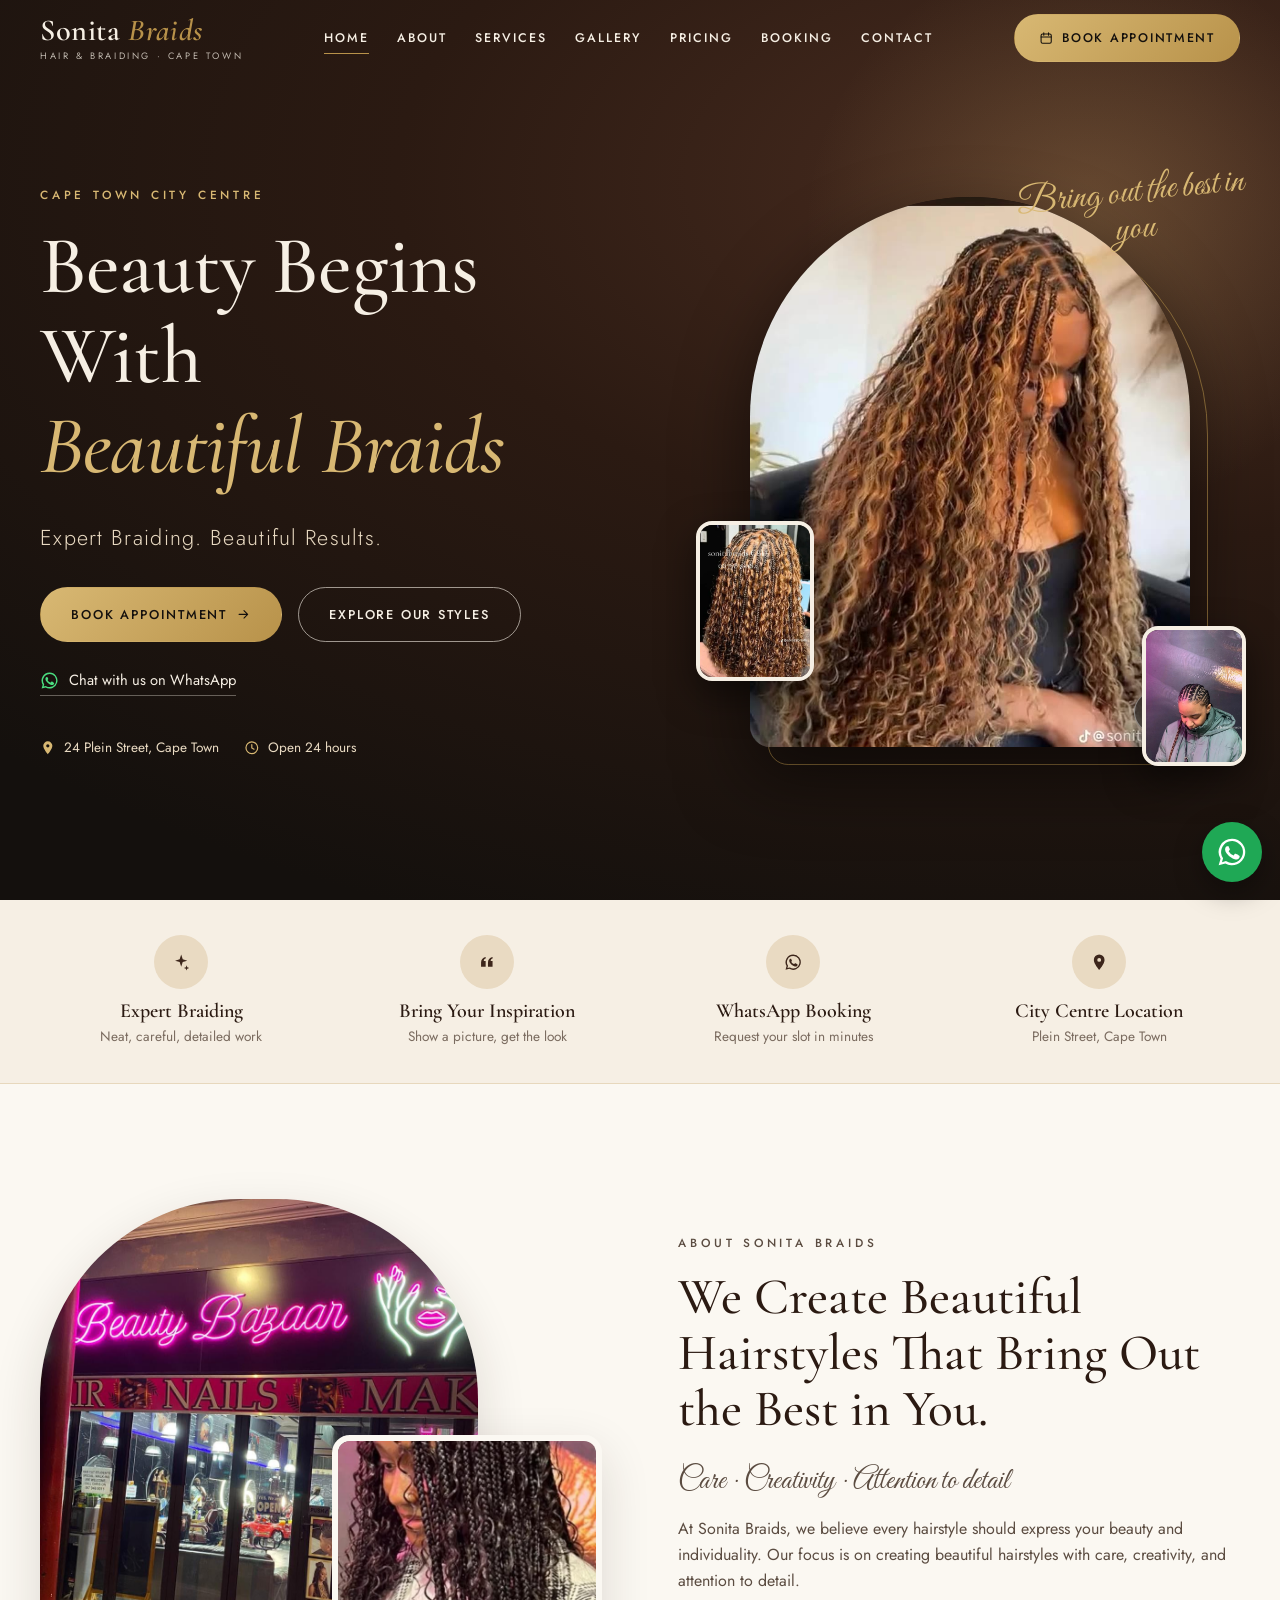
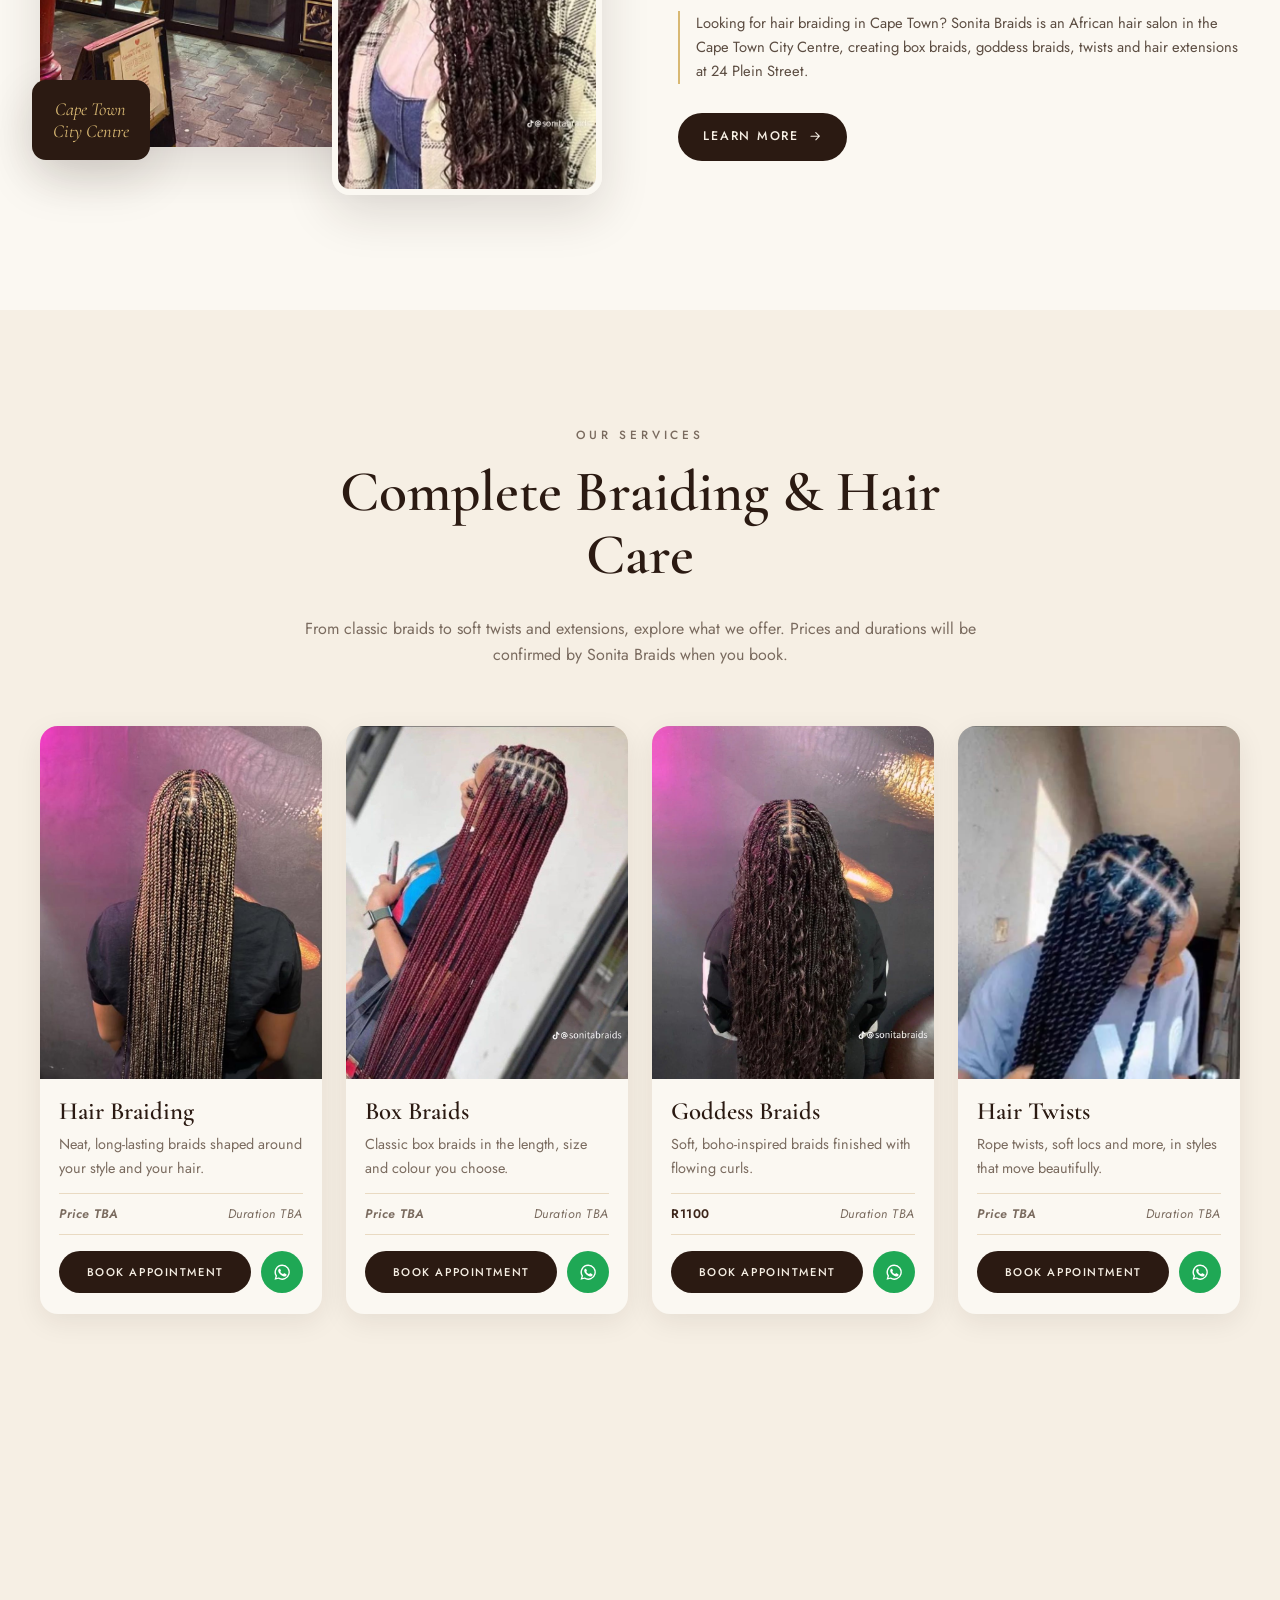
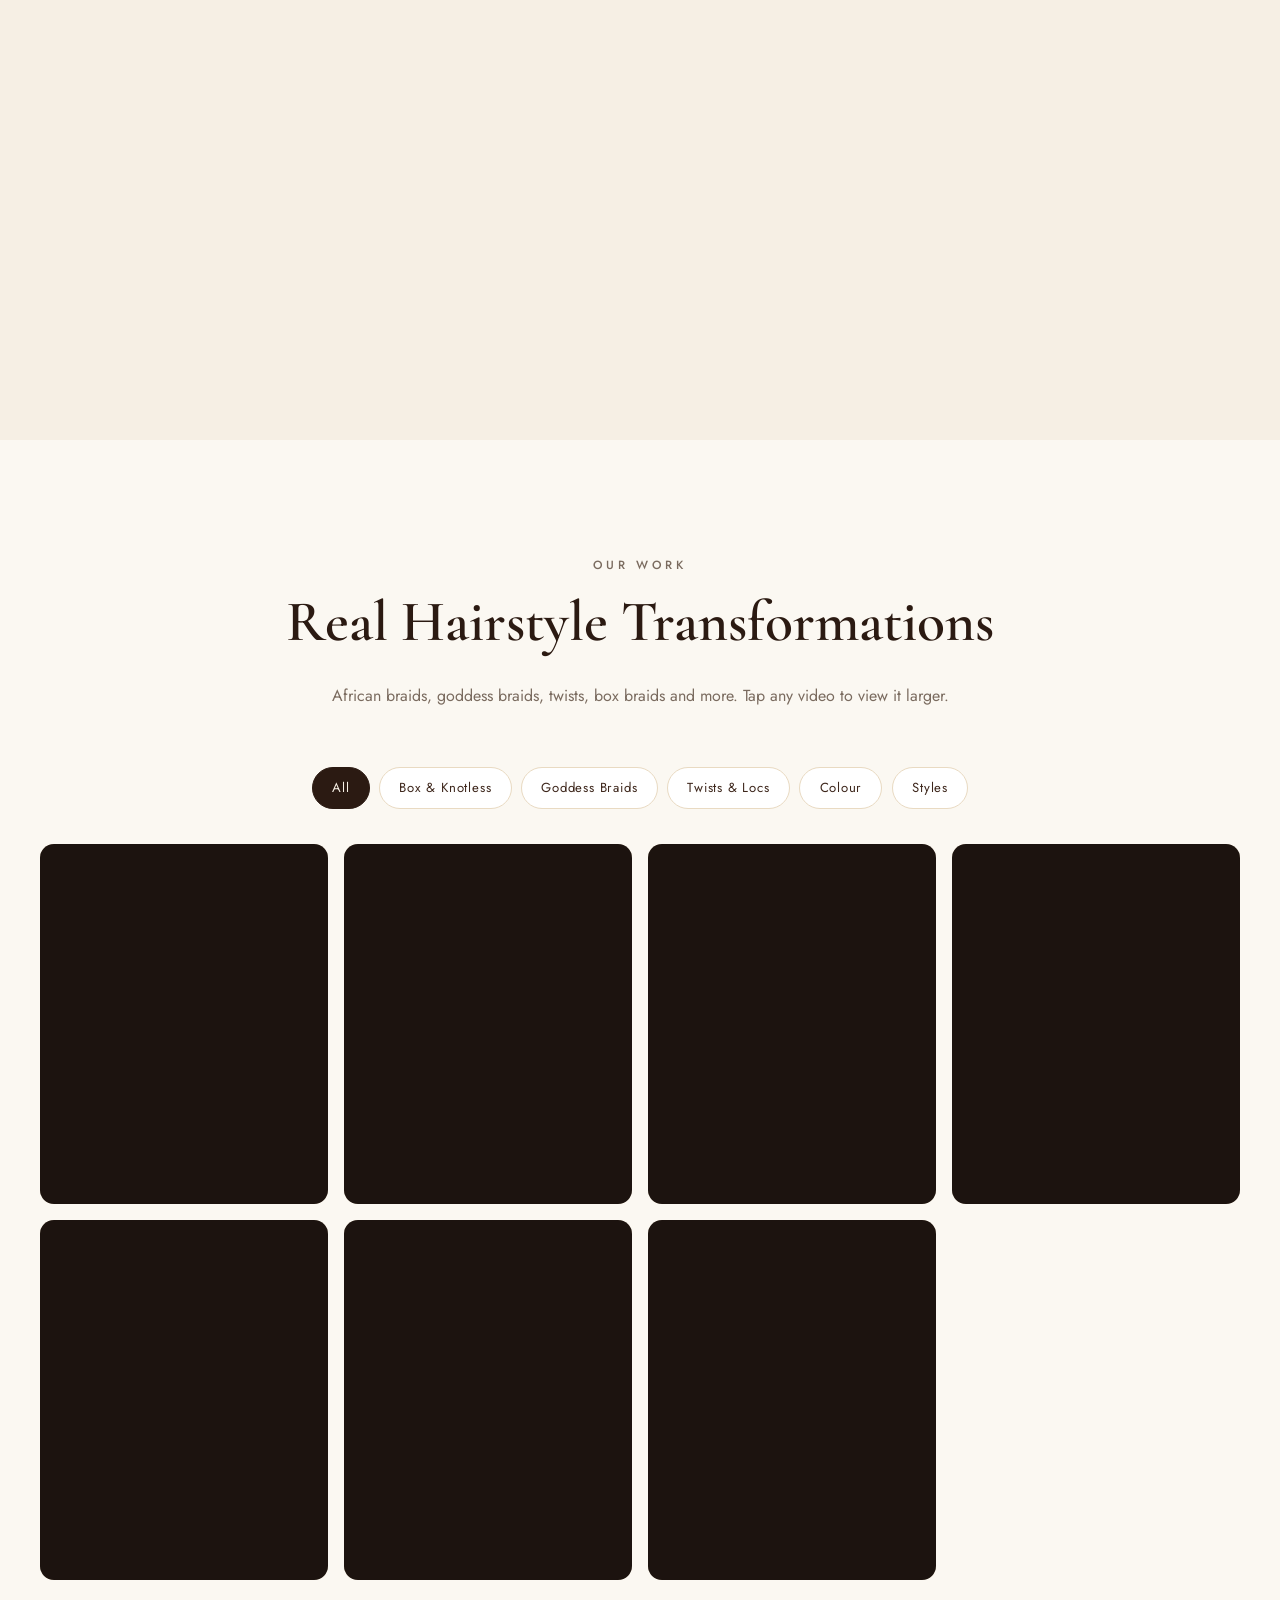
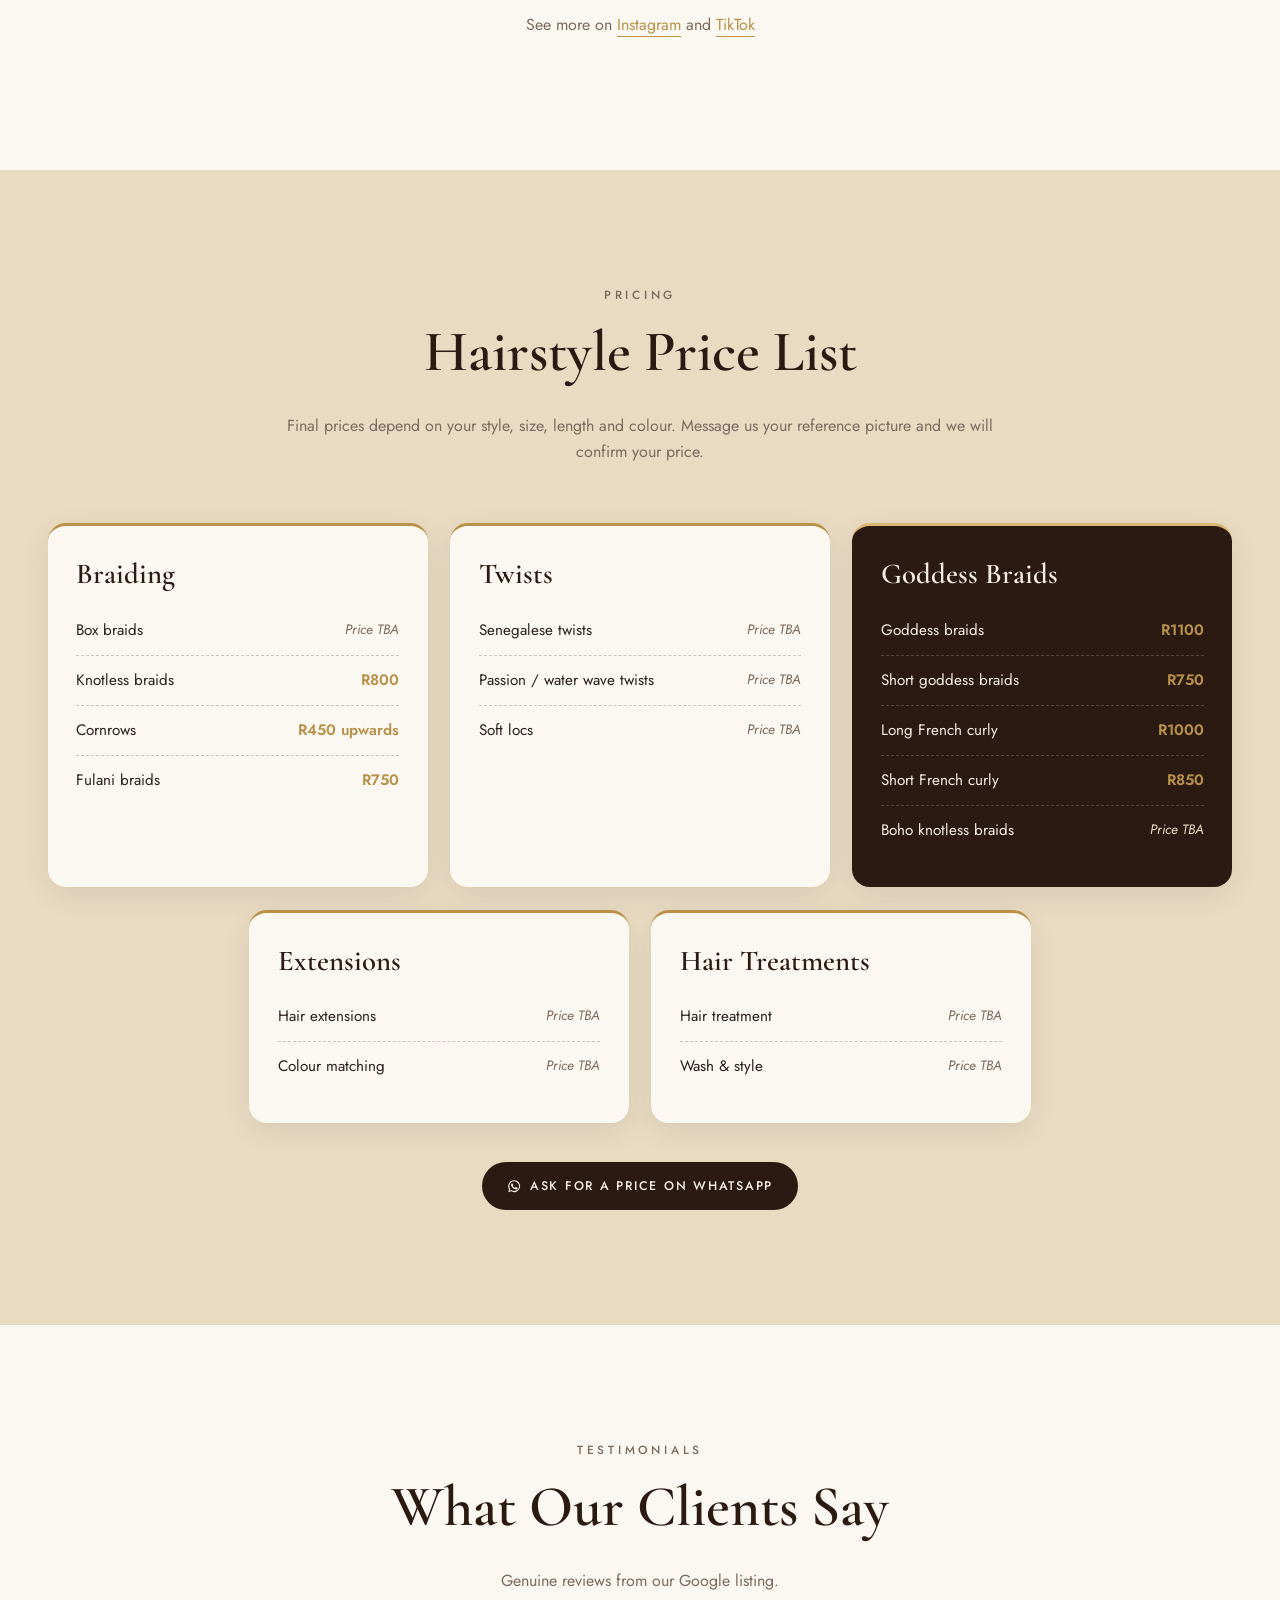
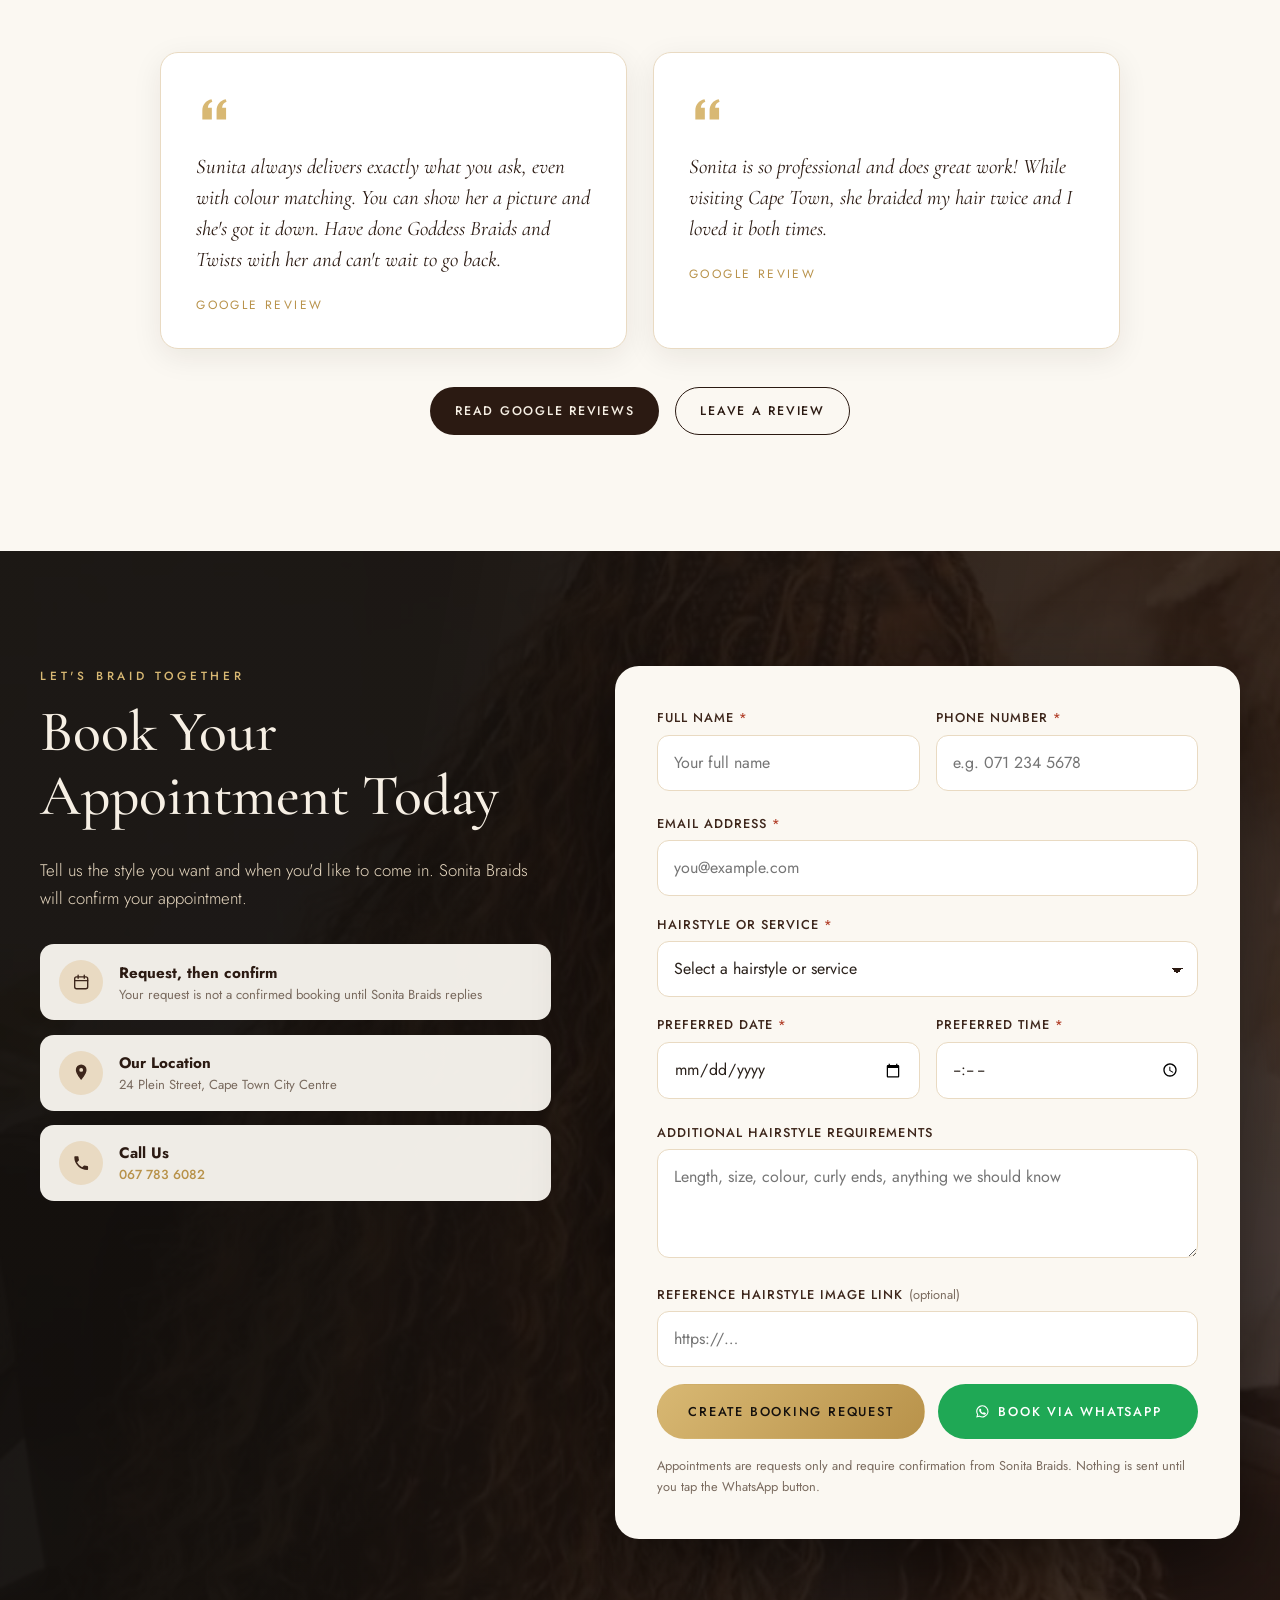
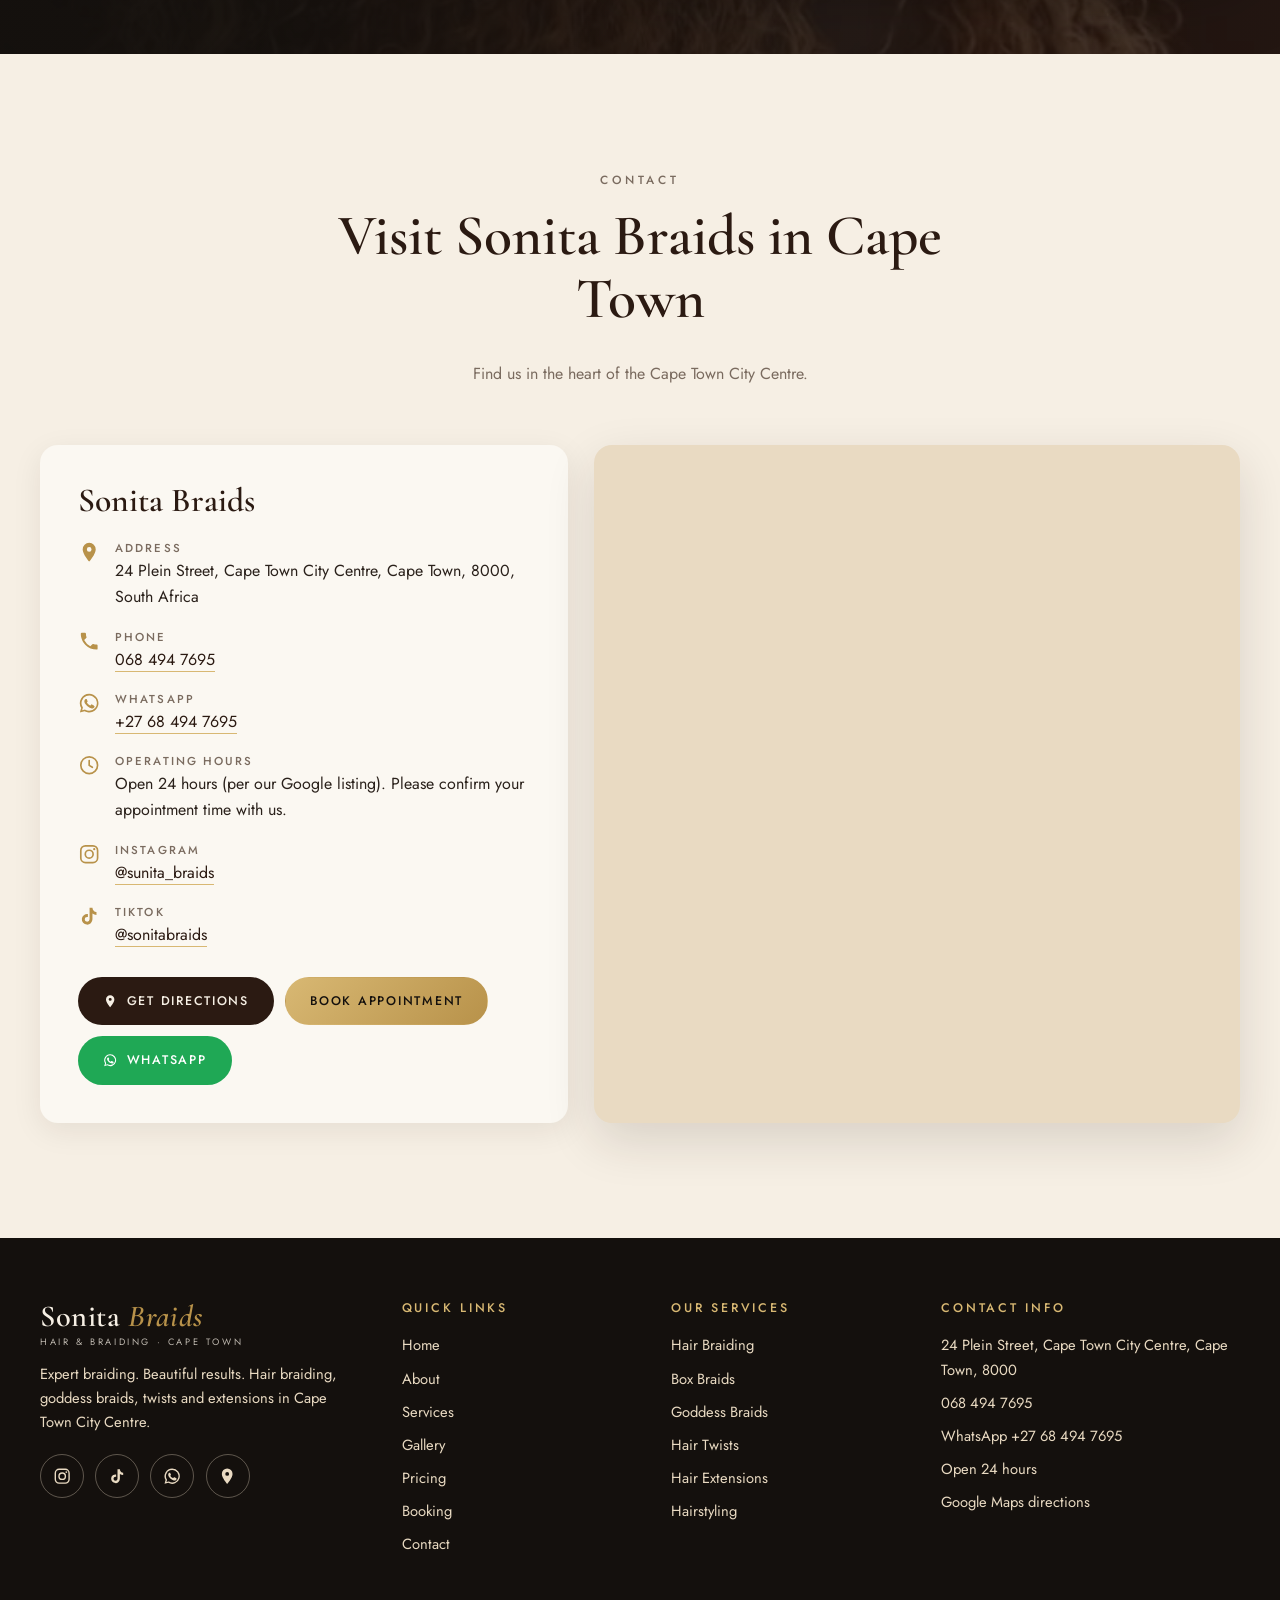
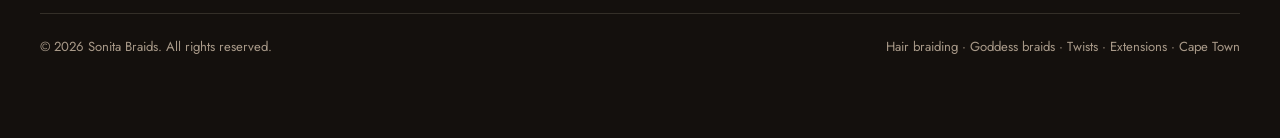
==== commit 6ff3679b: "Updates" ====
--- a/sonita-braids/index.html
+++ b/sonita-braids/index.html
@@ -3,27 +3,30 @@
 <head>
   <meta charset="utf-8">
   <meta name="viewport" content="width=device-width, initial-scale=1">
-  <title>Sonita Braids Cape Town | Hair Braiding, Goddess Braids &amp; Twists – City Centre</title>
-  <meta name="description" content="Sonita Braids is a hair braiding salon at 24 Plein Street, Cape Town City Centre. Box braids, goddess braids, twists, extensions and more. Book via WhatsApp or request an appointment online.">
+  <title>Sonita Braids | Hair & Beauty Salon in Cape Town City Centres</title>
+  <meta name="description" content="Sonita Braids is a hair braiding salon at 24 Plein Street, Cape Town City Centre.">
   <meta name="keywords" content="Sonita Braids Cape Town, hair braiding Cape Town, goddess braids Cape Town, hair twists Cape Town, African hair salon Cape Town, hair extensions Cape Town, hairdresser Cape Town City Centre">
   <meta name="theme-color" content="#2b1a12">
-  <link rel="canonical" href="https://www.example.com/">
+  <link rel="canonical" href="https://www.example.com/"> 
+  
 
   <!-- Open Graph / Social -->
   <!-- NOTE: after hosting, replace example.com with your real domain so the preview image works everywhere -->
-  <meta property="og:type" content="website">
-  <meta property="og:site_name" content="Sonita Braids">
-  <meta property="og:title" content="Sonita Braids Cape Town | Beauty Begins With Beautiful Braids">
+  <meta property="og:type" content="website"> 
+  <meta property="og:site_name" content="Sonita Braids"> 
+  <meta property="og:title" content="Sonita Braids | Hair Braiding"> 
   <meta property="og:description" content="Expert braiding. Beautiful results. Goddess braids, box braids, twists and extensions in Cape Town City Centre.">
   <meta property="og:url" content="https://www.example.com/">
-  <meta property="og:image" content="https://www.example.com/images/hero-poster.jpg">
-  <meta property="og:locale" content="en_ZA">
-  <meta name="twitter:card" content="summary_large_image">
-
-  <link rel="preconnect" href="https://fonts.googleapis.com">
-  <link rel="preconnect" href="https://fonts.gstatic.com" crossorigin>
+  <meta property="og:image" content="https://www.example.com/images/hero-poster.jpg"> 
+  <meta property="og:locale" content="en_ZA"> 
+  <meta name="twitter:card" content="summary_large_image"> 
+
+  <link rel="preconnect" href="https://fonts.googleapis.com"> 
+  <link rel="preconnect" href="https://fonts.gstatic.com" crossorigin> 
+  <link rel="preconnect" href="https://www.google.com">
+  <link rel="preconnect" href="https://wa.me">
   <link href="https://fonts.googleapis.com/css2?family=Cormorant+Garamond:ital,wght@0,400;0,500;0,600;0,700;1,400;1,500&family=Great+Vibes&family=Jost:wght@300;400;500;600&display=swap" rel="stylesheet">
-  <link rel="stylesheet" href="css/style.css">
+  <link rel="stylesheet" href="css/style.css"> 
 
   <!-- Local business structured data (update hours / URL if they change) -->
   <script type="application/ld+json">
@@ -55,7 +58,7 @@
       "https://www.tiktok.com/@sonitabraids"
     ],
     "hasMap": "https://www.google.com/maps/search/?api=1&query=Sonita+Hair+Beauty+Salon+24+Plein+Street+Cape+Town"
-  }
+  } 
   </script>
 </head>
 <body>
@@ -135,7 +138,7 @@
         <div class="hero-media">
           <p class="script-note" aria-hidden="true">Bring out the best in you</p>
           <div class="video-frame">
-            <video id="heroVideo" autoplay muted loop playsinline preload="metadata" poster="images/hero-poster.jpg" aria-label="Slideshow of braided hairstyles by Sonita Braids">
+            <video id="heroVideo" autoplay muted loop playsinline preload="auto" poster="images/hero-poster.jpg" aria-label="Slideshow of braided hairstyles by Sonita Braids">
               <source src="video/hero.mp4" type="video/mp4">
             </video>
             <button class="video-toggle" id="videoToggle" aria-label="Pause video"><svg class="ic"><use href="#i-pause"/></svg></button>
@@ -257,7 +260,7 @@
 
           <article class="service-card reveal" data-service="Hair Treatments">
             <div class="service-img"><img src="images/boho-knotless-long.jpg" width="900" height="1155" alt="Very long boho knotless braids with loose curls" loading="lazy"></div>
-            <div class="service-body">
+            <div class="service-body"> 
               <h3>Hair Treatments</h3>
               <p>Care for your hair before and after your style. Ask us what suits you.</p>
               <div class="service-meta"><span data-price="svc-hair-treatments">Price TBA</span><span data-duration="svc-hair-treatments">Duration TBA</span></div>
@@ -274,7 +277,7 @@
         <header class="section-head reveal">
           <p class="eyebrow">Our Work</p>
           <h2 id="galleryTitle">Real Hairstyle Transformations</h2>
-          <p>African braids, goddess braids, twists, box braids and more. Tap any photo to view it larger.</p>
+          <p>African braids, goddess braids, twists, box braids and more. Tap any video to view it larger.</p>
         </header>
 
         <div class="filters reveal" role="group" aria-label="Filter gallery">
@@ -287,26 +290,15 @@
         </div>
 
         <div class="gallery-grid" id="galleryGrid">
-          <figure class="g-item" data-cat="box colour"><button type="button" class="g-btn" aria-label="View Burgundy box braids"><img src="images/burgundy-box-braids.jpg" width="900" height="1203" alt="Long burgundy box braids" loading="lazy"></button><figcaption>Burgundy box braids</figcaption></figure>
-          <figure class="g-item" data-cat="goddess"><button type="button" class="g-btn" aria-label="View Goddess braids with curls"><img src="images/goddess-braids-seated.jpg" width="620" height="1070" alt="Black goddess braids with loose curly ends on a seated client" loading="lazy"></button><figcaption>Goddess braids</figcaption></figure>
-          <figure class="g-item" data-cat="twists colour"><button type="button" class="g-btn" aria-label="View Blonde water wave twists"><img src="images/blonde-water-wave-twists.jpg" width="900" height="892" alt="Very long blonde curly water wave twists" loading="lazy"></button><figcaption>Blonde curly twists</figcaption></figure>
-          <figure class="g-item" data-cat="box colour"><button type="button" class="g-btn" aria-label="View Blonde box braids"><img src="images/blonde-box-braids.jpg" width="900" height="1119" alt="Long blonde box braids with a triangle parting" loading="lazy"></button><figcaption>Blonde box braids</figcaption></figure>
-          <figure class="g-item" data-cat="goddess colour"><button type="button" class="g-btn" aria-label="View Honey goddess braids"><img src="images/honey-goddess-braids.jpg" width="756" height="1132" alt="Honey blonde goddess braids with curly ends" loading="lazy"></button><figcaption>Honey goddess braids</figcaption></figure>
-          <figure class="g-item" data-cat="twists"><button type="button" class="g-btn" aria-label="View Butterfly locs"><img src="images/butterfly-locs.jpg" width="900" height="1107" alt="Long black butterfly locs" loading="lazy"></button><figcaption>Butterfly locs</figcaption></figure>
-          <figure class="g-item" data-cat="styles"><button type="button" class="g-btn" aria-label="View Stitch cornrows"><img src="images/stitch-cornrows.jpg" width="720" height="960" alt="Stitch cornrows with a zig-zag pattern" loading="lazy"></button><figcaption>Stitch cornrows</figcaption></figure>
-          <figure class="g-item" data-cat="goddess"><button type="button" class="g-btn" aria-label="View Boho knotless braids"><img src="images/boho-knotless-long.jpg" width="900" height="1155" alt="Very long boho knotless braids with loose curls" loading="lazy"></button><figcaption>Boho knotless braids</figcaption></figure>
-          <figure class="g-item" data-cat="box styles colour"><button type="button" class="g-btn" aria-label="View Blonde braided bun"><img src="images/blonde-bun-braids.jpg" width="900" height="900" alt="Blonde box braids styled in a high bun" loading="lazy"></button><figcaption>Braided top-knot bun</figcaption></figure>
-          <figure class="g-item" data-cat="box"><button type="button" class="g-btn" aria-label="View Box braids with a fur coat"><img src="images/box-braids-fur-coat.jpg" width="900" height="1198" alt="Long black box braids with a diamond parting" loading="lazy"></button><figcaption>Long box braids</figcaption></figure>
-          <figure class="g-item" data-cat="goddess colour"><button type="button" class="g-btn" aria-label="View Highlighted goddess braids"><img src="images/highlight-goddess-braids.jpg" width="768" height="920" alt="Goddess braids with caramel highlights" loading="lazy"></button><figcaption>Highlighted goddess braids</figcaption></figure>
-          <figure class="g-item" data-cat="twists"><button type="button" class="g-btn" aria-label="View Soft locs"><img src="images/soft-locs.jpg" width="842" height="1400" alt="Long soft faux locs in black" loading="lazy"></button><figcaption>Soft locs</figcaption></figure>
-          <figure class="g-item" data-cat="box colour"><button type="button" class="g-btn" aria-label="View Fine knotless braids"><img src="images/fine-knotless-braids.jpg" width="787" height="1400" alt="Fine knotless braids in brown and blonde tones" loading="lazy"></button><figcaption>Fine knotless braids</figcaption></figure>
-          <figure class="g-item" data-cat="goddess"><button type="button" class="g-btn" aria-label="View Goddess braids with a plaid jacket"><img src="images/goddess-braids-plaid.jpg" width="560" height="980" alt="Goddess braids with plum-toned curls" loading="lazy"></button><figcaption>Plum goddess braids</figcaption></figure>
-          <figure class="g-item" data-cat="box colour"><button type="button" class="g-btn" aria-label="View Bob length braids with beads"><img src="images/bob-braids-beads.jpg" width="608" height="674" alt="Shoulder-length blonde box braids with beads" loading="lazy"></button><figcaption>Bob braids with beads</figcaption></figure>
-          <figure class="g-item" data-cat="twists"><button type="button" class="g-btn" aria-label="View Senegalese twists"><img src="images/senegalese-twists.jpg" width="608" height="1080" alt="Long Senegalese rope twists" loading="lazy"></button><figcaption>Senegalese twists</figcaption></figure>
-          <figure class="g-item" data-cat="goddess colour"><button type="button" class="g-btn" aria-label="View Goddess braids with highlights and curls"><img src="images/goddess-braids-curls.jpg" width="900" height="1200" alt="Goddess braids with curls and plum tones" loading="lazy"></button><figcaption>Curly goddess braids</figcaption></figure>
-          <figure class="g-item" data-cat="box colour"><button type="button" class="g-btn" aria-label="View Knotless braids with curly ends"><img src="images/knotless-curly-ends.jpg" width="960" height="1280" alt="Knotless braids finished with golden curly ends" loading="lazy"></button><figcaption>Knotless braids, curly ends</figcaption></figure>
-        </div>
-        <p class="gallery-follow reveal">See more on <a href="https://www.instagram.com/sunita_braids/" target="_blank" rel="noopener">Instagram</a> and <a href="https://www.tiktok.com/@sonitabraids" target="_blank" rel="noopener">TikTok</a></p>
+          <figure class="g-item" data-cat="box colour"><button type="button" class="g-btn" aria-label="View burgundy box braids video"><video class="gallery-video" autoplay muted loop playsinline preload="metadata" aria-label="Burgundy box braids"><source src="video/WhatsApp%20Video%202026-11-12%20at%2013.37.23.mp4" type="video/mp4"></video></button><figcaption>Burgundy box braids</figcaption></figure>
+          <figure class="g-item" data-cat="goddess"><button type="button" class="g-btn" aria-label="View goddess braids video"><video class="gallery-video" autoplay muted loop playsinline preload="metadata" aria-label="Goddess braids"><source src="video/WhatsApp%20Video%202026-11-12%20at%2013.37.23%20(1).mp4" type="video/mp4"></video></button><figcaption>Goddess braids</figcaption></figure>
+          <figure class="g-item" data-cat="twists colour"><button type="button" class="g-btn" aria-label="View twisted colour video"><video class="gallery-video" autoplay muted loop playsinline preload="metadata" aria-label="Soft locs"><source src="video/WhatsApp%20Video%202026-11-12%20at%2013.37.26.mp4" type="video/mp4"></video></button><figcaption>Soft locs</figcaption></figure>
+          <figure class="g-item" data-cat="styles"><button type="button" class="g-btn" aria-label="View cornrow styles video"><video class="gallery-video" autoplay muted loop playsinline preload="metadata" aria-label="Stitch cornrows"><source src="video/WhatsApp%20Video%202026-11-12%20at%2013.37.26%20(1).mp4" type="video/mp4"></video></button><figcaption>Stitch cornrows</figcaption></figure>
+          <figure class="g-item" data-cat="goddess colour"><button type="button" class="g-btn" aria-label="View honey goddess braids video"><video class="gallery-video" autoplay muted loop playsinline preload="metadata" aria-label="Honey goddess braids"><source src="video/WhatsApp%20Video%202026-11-12%20at%2013.37.26%20(2).mp4" type="video/mp4"></video></button><figcaption>Honey goddess braids</figcaption></figure>
+          <figure class="g-item" data-cat="box"><button type="button" class="g-btn" aria-label="View long box braids video"><video class="gallery-video" autoplay muted loop playsinline preload="metadata" aria-label="Long box braids"><source src="video/WhatsApp%20Video%202026-11-12%20at%2013.37.26%20(3).mp4" type="video/mp4"></video></button><figcaption>Long box braids</figcaption></figure>
+          <figure class="g-item" data-cat="box"><button type="button" class="g-btn" aria-label="View long box braids video"><video class="gallery-video" autoplay muted loop playsinline preload="metadata" aria-label="Boho knotless braids"><source src="video/WhatsApp%20Video%202026-11-12%20at%2013.37.27.mp4" type="video/mp4"></video></button><figcaption>Boho knotless braids</figcaption></figure>
+        </div>
+        <p class="gallery-follow reveal">See more on <a href="https://www.instagram.com/sunita_braids/" target="_blank" rel="noopener">Instagram</a> and <a href="https://www.tiktok.com/@sonitabraids" target="_blank" rel="noopener">TikTok</a></p>  
       </div>
     </section>
 
@@ -327,6 +319,7 @@
               <li><span>Box braids</span><b data-price="pr-box-braids">Price TBA</b></li>
               <li><span>Knotless braids</span><b data-price="pr-knotless-braids">Price TBA</b></li>
               <li><span>Cornrows</span><b data-price="pr-cornrows">Price TBA</b></li>
+              <li><span>Fulani braids</span><b data-price="pr-fulani-braids">Price TBA</b></li>
             </ul>
           </article>
           <article class="price-card reveal">
@@ -341,6 +334,9 @@
             <h3>Goddess Braids</h3>
             <ul>
               <li><span>Goddess braids</span><b data-price="pr-goddess-braids">Price TBA</b></li>
+              <li><span>Short goddess braids</span><b data-price="pr-short-goddess-braids">Price TBA</b></li>
+              <li><span>Long French curly</span><b data-price="pr-long-french-curly">Price TBA</b></li>
+              <li><span>Short French curly</span><b data-price="pr-short-french-curly">Price TBA</b></li>
               <li><span>Boho knotless braids</span><b data-price="pr-boho-knotless">Price TBA</b></li>
             </ul>
           </article>
@@ -524,9 +520,17 @@
           </div>
 
           <div class="map-wrap reveal">
-            <iframe id="mapFrame" title="Map showing Sonita Braids at 24 Plein Street, Cape Town City Centre"
-              src="https://www.google.com/maps?q=Sonita+Hair+Beauty+Salon+24+Plein+Street+Cape+Town+8000&amp;output=embed"
-              loading="lazy" referrerpolicy="no-referrer-when-downgrade" allowfullscreen></iframe>
+        <iframe 
+    id="mapFrame" 
+    title="Map showing Sonita Braids at 24 Plein Street, Cape Town City Centre"
+    src="https://www.google.com/maps?q=Sonita+Hair+Beauty+Salon+24+Plein+Street+Cape+Town+8000&output=embed"
+    width="100%" 
+    height="100%" 
+    style="border:0;" 
+    allowfullscreen="" 
+    loading="lazy" 
+    referrerpolicy="no-referrer-when-downgrade">
+        </iframe>
           </div>
         </div>
       </div>
@@ -572,8 +576,8 @@
       </div>
     </div>
     <div class="container footer-bottom">
-      <p>&copy; <span id="year">2026</span> Sonita Braids. All rights reserved.</p>
-      <p>Hair braiding · Goddess braids · Twists · Extensions · Cape Town</p>
+      <p>&copy; <span id="year">2026</span> Sonita Braids. All rights reserved.</p> 
+      <p>Hair braiding · Goddess braids · Twists · Extensions · Cape Town</p> 
     </div>
   </footer>
 
@@ -582,13 +586,13 @@
     <svg class="ic"><use href="#i-wa"/></svg>
   </a>
 
-  <!-- Lightbox -->
-  <div class="lightbox" id="lightbox" hidden role="dialog" aria-modal="true" aria-label="Image viewer">
+  <!-- Lightbox --> 
+  <div class="lightbox" id="lightbox" hidden role="dialog" aria-modal="true" aria-label="Video viewer"> 
     <button class="lb-btn lb-close" id="lbClose" aria-label="Close"><svg class="ic"><use href="#i-close"/></svg></button>
-    <button class="lb-btn lb-prev" id="lbPrev" aria-label="Previous image"><svg class="ic"><use href="#i-left"/></svg></button>
-    <figure class="lb-fig"><img id="lbImg" src="[data-uri]" alt=""><figcaption id="lbCap"></figcaption></figure>
-    <button class="lb-btn lb-next" id="lbNext" aria-label="Next image"><svg class="ic"><use href="#i-right"/></svg></button>
-  </div>
+    <button class="lb-btn lb-prev" id="lbPrev" aria-label="Previous video"><svg class="ic"><use href="#i-left"/></svg></button>
+    <figure class="lb-fig"><video id="lbMedia" controls autoplay muted loop playsinline aria-label="Hair braiding video"></video><figcaption id="lbCap"></figcaption></figure>
+    <button class="lb-btn lb-next" id="lbNext" aria-label="Next video"><svg class="ic"><use href="#i-right"/></svg></button>
+  </div> 
 
   <noscript><p style="text-align:center;padding:1rem;background:#f7f1e8">Please enable JavaScript to use the booking form. You can also reach us on WhatsApp: +27 68 494 7695.</p></noscript>
   <script src="js/script.js"></script>
--- a/sonita-braids/css/style.css
+++ b/sonita-braids/css/style.css
@@ -2,335 +2,1807 @@
    Sonita Braids – luxury salon stylesheet
    Palette: cream / ivory, chocolate, black, champagne, gold
    ========================================================= */
-:root{
-  --cream:#f6efe4;
-  --ivory:#fbf8f2;
-  --champagne:#e9dac2;
-  --choc:#2b1a12;
-  --choc-2:#3d261b;
-  --black:#14100d;
-  --gold:#b8924a;
-  --gold-l:#d8b873;
-  --ink:#2a211b;
-  --muted:#7a6b5f;
-  --wa:#1fa855;
-  --radius:18px;
-  --shadow:0 18px 50px rgba(43,26,18,.14);
-  --serif:'Cormorant Garamond','Playfair Display',Georgia,serif;
-  --sans:'Jost','Helvetica Neue',Arial,sans-serif;
-  --script:'Great Vibes','Brush Script MT',cursive;
-  --header-h:76px;
-}
-*,*::before,*::after{box-sizing:border-box}
-html{scroll-behavior:smooth;scroll-padding-top:var(--header-h);-webkit-text-size-adjust:100%}
-body{margin:0;font-family:var(--sans);font-weight:400;font-size:1rem;line-height:1.65;color:var(--ink);background:var(--ivory);overflow-x:hidden}
-img,video{max-width:100%;display:block}
-img{height:auto}
-a{color:inherit;text-decoration:none}
-ul{list-style:none;margin:0;padding:0}
-h1,h2,h3,h4{font-family:var(--serif);font-weight:600;line-height:1.1;margin:0 0 .5em;color:var(--choc)}
-p{margin:0 0 1em}
-button{font:inherit;cursor:pointer}
-:focus-visible{outline:2px solid var(--gold);outline-offset:3px}
-.container{width:min(1200px,100% - 2.5rem);margin-inline:auto}
-.ic{width:1.15em;height:1.15em;flex:none;display:inline-block;vertical-align:-.2em}
-.skip-link{position:absolute;left:-999px;top:0;background:var(--gold);color:#fff;padding:.7rem 1rem;z-index:300}
-.skip-link:focus{left:0}
+
+/* ---------- Theme colors, fonts, and shared values ---------- */
+:root {
+  --cream: #f6efe4;
+  --ivory: #fbf8f2;
+  --champagne: #e9dac2;
+  --choc: #2b1a12;
+  --choc-2: #3d261b;
+  --black: #14100d;
+  --gold: #b8924a;
+  --gold-l: #d8b873;
+  --ink: #2a211b;
+  --muted: #7a6b5f;
+  --wa: #1fa855;
+  --radius: 18px;
+  --shadow: 0 18px 50px rgba(43, 26, 18, .14);
+  --serif: 'Cormorant Garamond', 'Playfair Display', Georgia, serif;
+  --sans: 'Jost', 'Helvetica Neue', Arial, sans-serif;
+  --script: 'Great Vibes', 'Brush Script MT', cursive;
+  --header-h: 76px;
+}
+
+/* ---------- Basic page defaults ---------- */
+*,
+*::before,
+*::after {
+  box-sizing: border-box;
+}
+
+html {
+  scroll-behavior: smooth;
+  scroll-padding-top: var(--header-h);
+  -webkit-text-size-adjust: 100%;
+}
+
+body {
+  margin: 0;
+  font-family: var(--sans);
+  font-weight: 400;
+  font-size: 1rem;
+  line-height: 1.65;
+  color: var(--ink);
+  background: var(--ivory);
+  overflow-x: hidden;
+}
+
+img,
+video {
+  max-width: 100%;
+  display: block;
+}
+
+img {
+  height: auto;
+}
+
+a {
+  color: inherit;
+  text-decoration: none;
+}
+
+ul {
+  list-style: none;
+  margin: 0;
+  padding: 0;
+}
+
+h1,
+h2,
+h3,
+h4 {
+  font-family: var(--serif);
+  font-weight: 600;
+  line-height: 1.1;
+  margin: 0 0 .5em;
+  color: var(--choc);
+}
+
+p {
+  margin: 0 0 1em;
+}
+
+button {
+  font: inherit;
+  cursor: pointer;
+}
+
+:focus-visible {
+  outline: 2px solid var(--gold);
+  outline-offset: 3px;
+}
+
+.container {
+  width: min(1200px, 100% - 2.5rem);
+  margin-inline: auto;
+}
+
+.ic {
+  width: 1.15em;
+  height: 1.15em;
+  flex: none;
+  display: inline-block;
+  vertical-align: -.2em;
+}
+
+.skip-link {
+  position: absolute;
+  left: -999px;
+  top: 0;
+  background: var(--gold);
+  color: #fff;
+  padding: .7rem 1rem;
+  z-index: 300;
+}
+
+.skip-link:focus {
+  left: 0;
+}
 
 /* ---------- Buttons ---------- */
-.btn{display:inline-flex;align-items:center;justify-content:center;gap:.55rem;padding:.8rem 1.5rem;border-radius:999px;border:1.5px solid transparent;font-size:.78rem;font-weight:500;letter-spacing:.14em;text-transform:uppercase;transition:.3s;white-space:nowrap;text-align:center;min-height:46px}
-.btn-lg{padding:1rem 1.9rem;font-size:.8rem}
-.btn-sm{padding:.6rem 1.1rem;font-size:.7rem;min-height:42px}
-.btn-gold{background:linear-gradient(135deg,var(--gold-l),var(--gold));color:var(--black)}
-.btn-gold:hover{transform:translateY(-2px);box-shadow:0 10px 26px rgba(184,146,74,.45)}
-.btn-dark{background:var(--choc);color:var(--cream)}
-.btn-dark:hover{background:var(--black);transform:translateY(-2px)}
-.btn-outline-light{border-color:rgba(246,239,228,.6);color:var(--cream)}
-.btn-outline-light:hover{background:var(--cream);color:var(--choc)}
-.btn-outline-dark{border-color:var(--choc);color:var(--choc);background:transparent}
-.btn-outline-dark:hover{background:var(--choc);color:var(--cream)}
-.btn-wa{background:var(--wa);color:#fff}
-.btn-wa:hover{filter:brightness(1.08);transform:translateY(-2px)}
-.icon-btn{width:42px;height:42px;border-radius:50%;display:grid;place-items:center;background:var(--wa);color:#fff;flex:none;transition:.3s}
-.icon-btn:hover{transform:scale(1.1)}
-
-/* ---------- Shared type ---------- */
-.eyebrow{font-size:.74rem;letter-spacing:.32em;text-transform:uppercase;color:var(--gold);font-weight:500;margin-bottom:1rem}
-.eyebrow-light{color:var(--gold-l)}
-.section{padding:clamp(4rem,9vw,7.5rem) 0}
-.section-head{text-align:center;max-width:720px;margin:0 auto clamp(2.2rem,5vw,3.6rem)}
-.section-head h2{font-size:clamp(2.2rem,5vw,3.6rem)}
-.section-head p{color:var(--muted)}
-
-/* ---------- Header ---------- */
-.site-header{position:fixed;inset:0 0 auto 0;height:var(--header-h);z-index:100;transition:.35s;color:var(--cream)}
-.site-header.scrolled{background:rgba(251,248,242,.94);backdrop-filter:blur(12px);box-shadow:0 2px 24px rgba(43,26,18,.1);color:var(--choc)}
-.header-inner{display:flex;align-items:center;justify-content:space-between;height:100%;gap:1.5rem}
-.logo{display:flex;flex-direction:column;line-height:1}
-.logo-name{font-family:var(--serif);font-size:1.9rem;font-weight:600;letter-spacing:.02em}
-.logo-name em{font-style:italic;color:var(--gold)}
-.logo-sub{font-size:.58rem;letter-spacing:.28em;text-transform:uppercase;margin-top:.25rem;opacity:.75}
-.main-nav ul{display:flex;gap:clamp(1rem,2.2vw,2.2rem)}
-.main-nav a[data-nav]{font-size:.78rem;letter-spacing:.16em;text-transform:uppercase;position:relative;padding:.4rem 0;font-weight:500}
-.main-nav a[data-nav]::after{content:"";position:absolute;left:0;bottom:0;height:1.5px;width:0;background:var(--gold);transition:.3s}
-.main-nav a[data-nav]:hover::after,.main-nav a[data-nav].active::after{width:100%}
-.nav-cta-mobile{display:none}
-.menu-toggle{display:none;width:46px;height:46px;border:0;background:transparent;flex-direction:column;justify-content:center;align-items:center;gap:6px;color:inherit}
-.menu-toggle span{display:block;width:26px;height:2px;background:currentColor;transition:.3s}
-.menu-toggle[aria-expanded="true"] span:nth-child(1){transform:translateY(8px) rotate(45deg)}
-.menu-toggle[aria-expanded="true"] span:nth-child(2){opacity:0}
-.menu-toggle[aria-expanded="true"] span:nth-child(3){transform:translateY(-8px) rotate(-45deg)}
-
-/* ---------- Hero ---------- */
-.hero{position:relative;background:radial-gradient(120% 90% at 85% 20%,#4a2d20 0%,var(--choc) 45%,var(--black) 100%);color:var(--cream);padding:calc(var(--header-h) + 3rem) 0 5rem;overflow:hidden;min-height:min(100vh,920px);display:flex;align-items:center}
-.hero-glow{position:absolute;width:620px;height:620px;right:-120px;top:-80px;background:radial-gradient(circle,rgba(216,184,115,.22),transparent 65%);pointer-events:none}
-.hero-grid{display:grid;grid-template-columns:1.05fr .95fr;gap:clamp(2rem,5vw,5rem);align-items:center;position:relative}
-.hero h1{font-size:clamp(2.9rem,6.4vw,5.6rem);color:var(--cream);font-weight:500;letter-spacing:-.01em;margin-bottom:.35em}
-.hero h1 span{display:block;font-style:italic;color:var(--gold-l)}
-.hero-lead{font-size:clamp(1.05rem,1.8vw,1.35rem);font-weight:300;letter-spacing:.06em;color:var(--champagne);margin-bottom:2rem}
-.hero-actions{display:flex;flex-wrap:wrap;gap:1rem;margin-bottom:1.6rem}
-.hero-wa{display:inline-flex;align-items:center;gap:.6rem;color:var(--cream);font-size:.92rem;border-bottom:1px solid rgba(246,239,228,.35);padding-bottom:.2rem;transition:.3s}
-.hero-wa:hover{color:var(--gold-l);border-color:var(--gold-l)}
-.hero-wa .ic{color:#4ade80;width:1.3em;height:1.3em}
-.hero-badges{display:flex;flex-wrap:wrap;gap:.6rem 1.6rem;margin-top:2.4rem;font-size:.85rem;color:var(--champagne)}
-.hero-badges li{display:flex;align-items:center;gap:.5rem}
-.hero-badges .ic{color:var(--gold-l)}
-
-.hero-media{position:relative;display:flex;justify-content:center;padding:0 2rem}
-.video-frame{position:relative;width:min(100%,440px);aspect-ratio:4/5;border-radius:240px 240px 22px 22px;overflow:hidden;box-shadow:0 30px 70px rgba(0,0,0,.55);background:#1c120d;z-index:2}
-.video-frame video{width:100%;height:100%;object-fit:cover}
-.hero-media::before{content:"";position:absolute;width:min(100% - 4rem,440px);aspect-ratio:4/5;border:1.5px solid var(--gold);border-radius:240px 240px 22px 22px;transform:translate(18px,18px);z-index:1;opacity:.7}
-.video-toggle{position:absolute;right:14px;bottom:14px;width:42px;height:42px;border-radius:50%;border:1px solid rgba(255,255,255,.5);background:rgba(20,16,13,.55);backdrop-filter:blur(6px);color:#fff;display:grid;place-items:center;transition:.3s}
-.video-toggle:hover{background:var(--gold);color:var(--black)}
-.script-note{position:absolute;top:-1.4rem;right:-.5rem;font-family:var(--script);font-size:clamp(1.6rem,3vw,2.3rem);color:var(--gold-l);line-height:1;z-index:4;transform:rotate(-6deg);max-width:230px;text-align:center;margin:0}
-.float-img{position:absolute;z-index:3;object-fit:cover;border:4px solid var(--cream);border-radius:16px;box-shadow:0 14px 36px rgba(0,0,0,.5)}
-.float-a{width:118px;height:160px;left:-4px;bottom:12%}
-.float-b{width:104px;height:140px;right:-6px;bottom:-1.2rem}
+.btn {
+  display: inline-flex;
+  align-items: center;
+  justify-content: center;
+  gap: .55rem;
+  padding: .8rem 1.5rem;
+  border-radius: 999px;
+  border: 1.5px solid transparent;
+  font-size: .78rem;
+  font-weight: 500;
+  letter-spacing: .14em;
+  text-transform: uppercase;
+  transition: .3s;
+  white-space: nowrap;
+  text-align: center;
+  min-height: 46px;
+}
+
+.btn-lg {
+  padding: 1rem 1.9rem;
+  font-size: .8rem;
+}
+
+.btn-sm {
+  padding: .6rem 1.1rem;
+  font-size: .7rem;
+  min-height: 42px;
+}
+
+.btn-gold {
+  background: linear-gradient(135deg, var(--gold-l), var(--gold));
+  color: var(--black);
+}
+
+.btn-gold:hover {
+  transform: translateY(-2px);
+  box-shadow: 0 10px 26px rgba(184, 146, 74, .45);
+}
+
+.btn-dark {
+  background: var(--choc);
+  color: var(--cream);
+}
+
+.btn-dark:hover {
+  background: var(--black);
+  transform: translateY(-2px);
+}
+
+.btn-outline-light {
+  border-color: rgba(246, 239, 228, .6);
+  color: var(--cream);
+}
+
+.btn-outline-light:hover {
+  background: var(--cream);
+  color: var(--choc);
+}
+
+.btn-outline-dark {
+  border-color: var(--choc);
+  color: var(--choc);
+  background: transparent;
+}
+
+.btn-outline-dark:hover {
+  background: var(--choc);
+  color: var(--cream);
+}
+
+.btn-wa {
+  background: var(--wa);
+  color: #fff;
+}
+
+.btn-wa:hover {
+  filter: brightness(1.08);
+  transform: translateY(-2px);
+}
+
+.icon-btn {
+  width: 42px;
+  height: 42px;
+  border-radius: 50%;
+  display: grid;
+  place-items: center;
+  background: var(--wa);
+  color: #fff;
+  flex: none;
+  transition: .3s;
+}
+
+.icon-btn:hover {
+  transform: scale(1.1);
+}
+
+/* ---------- Shared text and section styles ---------- */
+.eyebrow {
+  font-size: .74rem;
+  letter-spacing: .32em;
+  text-transform: uppercase;
+  color: var(--gold);
+  font-weight: 500;
+  margin-bottom: 1rem;
+}
+
+.eyebrow-light {
+  color: var(--gold-l);
+}
+
+.section {
+  padding: clamp(4rem, 9vw, 7.5rem) 0;
+}
+
+.section-head {
+  text-align: center;
+  max-width: 720px;
+  margin: 0 auto clamp(2.2rem, 5vw, 3.6rem);
+}
+
+.section-head h2 {
+  font-size: clamp(2.2rem, 5vw, 3.6rem);
+}
+
+.section-head p {
+  color: var(--muted);
+}
+
+/* ---------- Header and navigation ---------- */
+.site-header {
+  position: fixed;
+  inset: 0 0 auto 0;
+  height: var(--header-h);
+  z-index: 100;
+  transition: .35s;
+  color: var(--cream);
+}
+
+.site-header.scrolled {
+  background: rgba(251, 248, 242, .94);
+  backdrop-filter: blur(12px);
+  box-shadow: 0 2px 24px rgba(43, 26, 18, .1);
+  color: var(--choc);
+}
+
+.header-inner {
+  display: flex;
+  align-items: center;
+  justify-content: space-between;
+  height: 100%;
+  gap: 1.5rem;
+}
+
+.logo {
+  display: flex;
+  flex-direction: column;
+  line-height: 1;
+}
+
+.logo-name {
+  font-family: var(--serif);
+  font-size: 1.9rem;
+  font-weight: 600;
+  letter-spacing: .02em;
+}
+
+.logo-name em {
+  font-style: italic;
+  color: var(--gold);
+}
+
+.logo-sub {
+  font-size: .58rem;
+  letter-spacing: .28em;
+  text-transform: uppercase;
+  margin-top: .25rem;
+  opacity: .75;
+}
+
+.main-nav ul {
+  display: flex;
+  gap: clamp(1rem, 2.2vw, 2.2rem);
+}
+
+.main-nav a[data-nav] {
+  font-size: .78rem;
+  letter-spacing: .16em;
+  text-transform: uppercase;
+  position: relative;
+  padding: .4rem 0;
+  font-weight: 500;
+}
+
+.main-nav a[data-nav]::after {
+  content: "";
+  position: absolute;
+  left: 0;
+  bottom: 0;
+  height: 1.5px;
+  width: 0;
+  background: var(--gold);
+  transition: .3s;
+}
+
+.main-nav a[data-nav]:hover::after,
+.main-nav a[data-nav].active::after {
+  width: 100%;
+}
+
+.nav-cta-mobile {
+  display: none;
+}
+
+.menu-toggle {
+  display: none;
+  width: 46px;
+  height: 46px;
+  border: 0;
+  background: transparent;
+  flex-direction: column;
+  justify-content: center;
+  align-items: center;
+  gap: 6px;
+  color: inherit;
+}
+
+.menu-toggle span {
+  display: block;
+  width: 26px;
+  height: 2px;
+  background: currentColor;
+  transition: .3s;
+}
+
+.menu-toggle[aria-expanded="true"] span:nth-child(1) {
+  transform: translateY(8px) rotate(45deg);
+}
+
+.menu-toggle[aria-expanded="true"] span:nth-child(2) {
+  opacity: 0;
+}
+
+.menu-toggle[aria-expanded="true"] span:nth-child(3) {
+  transform: translateY(-8px) rotate(-45deg);
+}
+
+/* ---------- Hero section ---------- */
+.hero {
+  position: relative;
+  background: radial-gradient(120% 90% at 85% 20%, #4a2d20 0%, var(--choc) 45%, var(--black) 100%);
+  color: var(--cream);
+  padding: calc(var(--header-h) + 3rem) 0 5rem;
+  overflow: hidden;
+  min-height: min(100vh, 920px);
+  display: flex;
+  align-items: center;
+}
+
+.hero-glow {
+  position: absolute;
+  width: 620px;
+  height: 620px;
+  right: -120px;
+  top: -80px;
+  background: radial-gradient(circle, rgba(216, 184, 115, .22), transparent 65%);
+  pointer-events: none;
+}
+
+.hero-grid {
+  display: grid;
+  grid-template-columns: 1.05fr .95fr;
+  gap: clamp(2rem, 5vw, 5rem);
+  align-items: center;
+  position: relative;
+}
+
+.hero h1 {
+  font-size: clamp(2.9rem, 6.4vw, 5.6rem);
+  color: var(--cream);
+  font-weight: 500;
+  letter-spacing: -.01em;
+  margin-bottom: .35em;
+}
+
+.hero h1 span {
+  display: block;
+  font-style: italic;
+  color: var(--gold-l);
+}
+
+.hero-lead {
+  font-size: clamp(1.05rem, 1.8vw, 1.35rem);
+  font-weight: 300;
+  letter-spacing: .06em;
+  color: var(--champagne);
+  margin-bottom: 2rem;
+}
+
+.hero-actions {
+  display: flex;
+  flex-wrap: wrap;
+  gap: 1rem;
+  margin-bottom: 1.6rem;
+}
+
+.hero-wa {
+  display: inline-flex;
+  align-items: center;
+  gap: .6rem;
+  color: var(--cream);
+  font-size: .92rem;
+  border-bottom: 1px solid rgba(246, 239, 228, .35);
+  padding-bottom: .2rem;
+  transition: .3s;
+}
+
+.hero-wa:hover {
+  color: var(--gold-l);
+  border-color: var(--gold-l);
+}
+
+.hero-wa .ic {
+  color: #4ade80;
+  width: 1.3em;
+  height: 1.3em;
+}
+
+.hero-badges {
+  display: flex;
+  flex-wrap: wrap;
+  gap: .6rem 1.6rem;
+  margin-top: 2.4rem;
+  font-size: .85rem;
+  color: var(--champagne);
+}
+
+.hero-badges li {
+  display: flex;
+  align-items: center;
+  gap: .5rem;
+}
+
+.hero-badges .ic {
+  color: var(--gold-l);
+}
+
+.hero-media {
+  position: relative;
+  display: flex;
+  justify-content: center;
+  padding: 0 2rem;
+}
+
+.video-frame {
+  position: relative;
+  width: min(100%, 440px);
+  aspect-ratio: 4/5;
+  border-radius: 240px 240px 22px 22px;
+  overflow: hidden;
+  box-shadow: 0 30px 70px rgba(0, 0, 0, .55);
+  background: #1c120d;
+  z-index: 2;
+}
+
+.video-frame video {
+  width: 100%;
+  height: 100%;
+  object-fit: cover;
+}
+
+.hero-media::before {
+  content: "";
+  position: absolute;
+  width: min(100% - 4rem, 440px);
+  aspect-ratio: 4/5;
+  border: 1.5px solid var(--gold);
+  border-radius: 240px 240px 22px 22px;
+  transform: translate(18px, 18px);
+  z-index: 1;
+  opacity: .7;
+}
+
+.video-toggle {
+  position: absolute;
+  right: 14px;
+  bottom: 14px;
+  width: 42px;
+  height: 42px;
+  border-radius: 50%;
+  border: 1px solid rgba(255, 255, 255, .5);
+  background: rgba(20, 16, 13, .55);
+  backdrop-filter: blur(6px);
+  color: #fff;
+  display: grid;
+  place-items: center;
+  transition: .3s;
+}
+
+.video-toggle:hover {
+  background: var(--gold);
+  color: var(--black);
+}
+
+.script-note {
+  position: absolute;
+  top: -1.4rem;
+  right: -.5rem;
+  font-family: var(--script);
+  font-size: clamp(1.6rem, 3vw, 2.3rem);
+  color: var(--gold-l);
+  line-height: 1;
+  z-index: 4;
+  transform: rotate(-6deg);
+  max-width: 230px;
+  text-align: center;
+  margin: 0;
+}
+
+.float-img {
+  position: absolute;
+  z-index: 3;
+  object-fit: cover;
+  border: 4px solid var(--cream);
+  border-radius: 16px;
+  box-shadow: 0 14px 36px rgba(0, 0, 0, .5);
+}
+
+.float-a {
+  width: 118px;
+  height: 160px;
+  left: -4px;
+  bottom: 12%;
+}
+
+.float-b {
+  width: 104px;
+  height: 140px;
+  right: -6px;
+  bottom: -1.2rem;
+}
 
 /* ---------- Feature strip ---------- */
-.features{background:var(--cream);border-bottom:1px solid rgba(184,146,74,.25)}
-.features-grid{display:grid;grid-template-columns:repeat(4,1fr);gap:1.5rem;padding:2.2rem 0}
-.feature{text-align:center}
-.feature-ic{width:54px;height:54px;border-radius:50%;background:var(--champagne);color:var(--choc-2);display:inline-grid;place-items:center;margin-bottom:.7rem}
-.feature h3{font-size:1.25rem;margin-bottom:.15em}
-.feature p{font-size:.85rem;color:var(--muted);margin:0}
-
-/* ---------- About ---------- */
-.about{background:var(--ivory)}
-.about-grid{display:grid;grid-template-columns:1fr 1fr;gap:clamp(2rem,6vw,6rem);align-items:center}
-.about-images{position:relative;padding-bottom:3rem}
-.about-img-a{width:78%;border-radius:200px 200px 18px 18px;box-shadow:var(--shadow);aspect-ratio:4/5;object-fit:cover}
-.about-img-b{position:absolute;width:48%;right:0;bottom:0;border-radius:18px;border:6px solid var(--ivory);box-shadow:var(--shadow);aspect-ratio:3/4;object-fit:cover}
-.about-badge{position:absolute;left:-.5rem;bottom:2.2rem;background:var(--choc);color:var(--gold-l);font-family:var(--serif);font-style:italic;font-size:1.15rem;line-height:1.2;padding:1.1rem 1.3rem;border-radius:14px;box-shadow:var(--shadow);text-align:center}
-.about-copy h2{font-size:clamp(2rem,4.2vw,3.2rem);font-weight:500}
-.script-line{font-family:var(--script);font-size:1.9rem;color:var(--gold);margin-bottom:1rem;line-height:1.2}
-.about-copy p{color:#5b4c41}
-.seo-text{font-size:.92rem;padding-left:1rem;border-left:2px solid var(--gold-l);margin-bottom:1.8rem!important}
-
-/* ---------- Services ---------- */
-.services{background:var(--cream)}
-.service-grid{display:grid;grid-template-columns:repeat(4,1fr);gap:1.5rem}
-.service-card{background:var(--ivory);border-radius:var(--radius);overflow:hidden;box-shadow:0 8px 28px rgba(43,26,18,.08);display:flex;flex-direction:column;transition:.35s}
-.service-card:hover{transform:translateY(-6px);box-shadow:var(--shadow)}
-.service-img{aspect-ratio:4/5;overflow:hidden;background:var(--champagne)}
-.service-img img{width:100%;height:100%;object-fit:cover;object-position:top;transition:transform .7s}
-.service-card:hover .service-img img{transform:scale(1.07)}
-.service-body{padding:1.2rem 1.2rem 1.3rem;display:flex;flex-direction:column;flex:1}
-.service-body h3{font-size:1.55rem;margin-bottom:.3em}
-.service-body p{font-size:.9rem;color:var(--muted);margin-bottom:.8rem}
-.service-meta{display:flex;justify-content:space-between;gap:.5rem;font-size:.78rem;letter-spacing:.04em;color:var(--choc-2);border-top:1px solid var(--champagne);border-bottom:1px solid var(--champagne);padding:.6rem 0;margin-bottom:1rem;margin-top:auto}
-.service-meta span:first-child{font-weight:600}
-.service-meta .is-placeholder{color:var(--muted);font-style:italic;font-weight:400}
-.service-actions{display:flex;gap:.6rem;align-items:center}
-.service-actions .btn{flex:1}
-
-/* ---------- Gallery ---------- */
-.gallery{background:var(--ivory)}
-.filters{display:flex;flex-wrap:wrap;justify-content:center;gap:.6rem;margin-bottom:2.2rem}
-.chip{border:1px solid var(--champagne);background:#fff;color:var(--choc-2);padding:.55rem 1.2rem;border-radius:999px;font-size:.82rem;letter-spacing:.06em;transition:.3s;min-height:42px}
-.chip:hover{border-color:var(--gold)}
-.chip.is-active{background:var(--choc);color:var(--cream);border-color:var(--choc)}
-.gallery-grid{columns:4 250px;column-gap:1rem}
-.g-item{margin:0 0 1rem;break-inside:avoid;position:relative;border-radius:14px;overflow:hidden;background:var(--champagne)}
-.g-item[hidden]{display:none}
-.g-btn{display:block;width:100%;padding:0;border:0;background:none;position:relative}
-.g-btn img{width:100%;transition:transform .7s}
-.g-item:hover img{transform:scale(1.06)}
-.g-item figcaption{position:absolute;inset:auto 0 0 0;padding:2.5rem 1rem .9rem;background:linear-gradient(transparent,rgba(20,16,13,.85));color:var(--cream);font-family:var(--serif);font-size:1.15rem;opacity:0;transform:translateY(10px);transition:.35s;pointer-events:none}
-.g-item:hover figcaption,.g-btn:focus-visible+figcaption{opacity:1;transform:none}
-.gallery-follow{text-align:center;margin-top:2rem;color:var(--muted)}
-.gallery-follow a{color:var(--gold);border-bottom:1px solid currentColor}
-
-/* ---------- Pricing ---------- */
-.pricing{background:var(--champagne)}
-.price-grid{display:flex;flex-wrap:wrap;justify-content:center;gap:1.4rem}
-.price-card{flex:1 1 300px;max-width:380px;background:var(--ivory);border-radius:var(--radius);padding:2rem 1.8rem;border-top:3px solid var(--gold);box-shadow:0 8px 28px rgba(43,26,18,.08)}
-.price-card.featured{background:var(--choc);border-color:var(--gold-l)}
-.price-card.featured h3,.price-card.featured li span{color:var(--cream)}
-.price-card h3{font-size:1.8rem;margin-bottom:1rem}
-.price-card li{display:flex;justify-content:space-between;gap:1rem;padding:.75rem 0;border-bottom:1px dashed rgba(122,107,95,.35);font-size:.95rem}
-.price-card li:last-child{border:0}
-.price-card.featured li{border-color:rgba(246,239,228,.2)}
-.price-card b{font-weight:600;color:var(--gold);white-space:nowrap}
-.price-card b.is-placeholder{font-weight:400;font-style:italic;color:var(--muted);font-size:.85rem}
-.price-card.featured b.is-placeholder{color:var(--champagne)}
-.price-cta{text-align:center;margin-top:2.4rem}
-
-/* ---------- Testimonials ---------- */
-.testimonials{background:var(--ivory)}
-.testi-grid{display:grid;grid-template-columns:repeat(2,1fr);gap:1.6rem;max-width:960px;margin:0 auto}
-.testi-card{margin:0;background:#fff;border-radius:var(--radius);padding:2.4rem 2.2rem 2rem;box-shadow:0 8px 30px rgba(43,26,18,.08);position:relative;border:1px solid var(--champagne)}
-.quote-ic{width:38px;height:38px;color:var(--gold-l);margin-bottom:.8rem}
-.testi-card p{font-family:var(--serif);font-size:1.3rem;line-height:1.5;color:var(--choc);font-style:italic}
-.testi-card footer{margin-top:1.2rem;font-size:.75rem;letter-spacing:.2em;text-transform:uppercase;color:var(--gold)}
-.testi-actions{display:flex;flex-wrap:wrap;gap:1rem;justify-content:center;margin-top:2.4rem}
-
-/* ---------- Booking ---------- */
-.booking{position:relative;background:var(--black);color:var(--cream);overflow:hidden}
-.booking-bg{position:absolute;inset:0;background:linear-gradient(100deg,rgba(20,16,13,.96) 30%,rgba(43,26,18,.82)),url("../images/highlight-goddess-braids.jpg") center/cover;opacity:1}
-.booking-grid{position:relative;display:grid;grid-template-columns:.9fr 1.1fr;gap:clamp(2rem,5vw,5rem);align-items:start}
-.booking-info h2{font-size:clamp(2.2rem,4.6vw,3.6rem);color:var(--cream);font-weight:500}
-.booking-lead{color:var(--champagne);font-weight:300;font-size:1.05rem}
-.info-cards{display:grid;gap:.9rem;margin-top:2rem}
-.info-cards li{display:flex;gap:1rem;align-items:center;background:rgba(251,248,242,.95);color:var(--choc);padding:1rem 1.2rem;border-radius:14px}
-.info-cards .ic-wrap{width:44px;height:44px;border-radius:50%;background:var(--champagne);display:grid;place-items:center;flex:none;color:var(--choc-2)}
-.info-cards b{display:block;font-size:.95rem}
-.info-cards small{color:var(--muted);font-size:.82rem;line-height:1.4;display:block}
-.info-cards a{color:var(--gold);font-weight:500}
-.booking-card{background:var(--ivory);color:var(--ink);border-radius:24px;padding:clamp(1.5rem,3.5vw,2.6rem);box-shadow:0 30px 80px rgba(0,0,0,.5)}
-.form-row{display:grid;grid-template-columns:1fr 1fr;gap:1rem}
-.field{margin-bottom:1.1rem}
-.field label{display:block;font-size:.8rem;letter-spacing:.08em;text-transform:uppercase;font-weight:500;color:var(--choc-2);margin-bottom:.4rem}
-.field label i{color:#b4452f;font-style:normal}
-.field .opt{text-transform:none;letter-spacing:0;color:var(--muted);font-weight:400}
-.field input,.field select,.field textarea{width:100%;font:inherit;font-size:1rem;color:var(--ink);background:#fff;border:1.5px solid var(--champagne);border-radius:12px;padding:.85rem 1rem;transition:.25s;min-height:50px;-webkit-appearance:none;appearance:none}
-.field select{background-image:linear-gradient(45deg,transparent 50%,var(--choc) 50%),linear-gradient(135deg,var(--choc) 50%,transparent 50%);background-position:calc(100% - 20px) 55%,calc(100% - 14px) 55%;background-size:6px 6px;background-repeat:no-repeat;padding-right:2.4rem}
-.field textarea{resize:vertical;min-height:96px}
-.field input:focus,.field select:focus,.field textarea:focus{outline:none;border-color:var(--gold);box-shadow:0 0 0 4px rgba(184,146,74,.18)}
-.field.invalid input,.field.invalid select{border-color:#c0452f}
-.err{display:block;color:#b4452f;font-size:.8rem;min-height:0;margin-top:.3rem}
-.form-actions{display:flex;flex-wrap:wrap;gap:.8rem;margin-top:.5rem}
-.form-actions .btn{flex:1 1 220px}
-.form-note{font-size:.8rem;color:var(--muted);margin:1rem 0 0}
-.confirm{text-align:center}
-.confirm[hidden]{display:none}
-.confirm-ic{width:64px;height:64px;border-radius:50%;background:var(--gold);color:#fff;display:inline-grid;place-items:center;margin-bottom:1rem}
-.confirm-ic .ic{width:30px;height:30px}
-.confirm h3{font-size:2rem}
-.confirm-warn{background:#fff6e0;border:1px solid var(--gold-l);color:#6a4d12;border-radius:12px;padding:.9rem 1rem;font-size:.92rem;text-align:left}
-.confirm-list{text-align:left;display:grid;grid-template-columns:auto 1fr;gap:.5rem 1.2rem;margin:1.2rem 0;font-size:.95rem}
-.confirm-list dt{font-weight:600;color:var(--choc-2)}
-.confirm-list dd{margin:0;word-break:break-word}
-.confirm-actions{display:flex;flex-wrap:wrap;gap:.7rem;justify-content:center}
-
-/* ---------- Contact ---------- */
-.contact{background:var(--cream)}
-.contact-grid{display:grid;grid-template-columns:.9fr 1.1fr;gap:1.6rem;align-items:stretch}
-.contact-card{background:var(--ivory);border-radius:var(--radius);padding:clamp(1.6rem,3vw,2.4rem);box-shadow:0 8px 30px rgba(43,26,18,.08)}
-.contact-card h3{font-size:2.1rem}
-.contact-list{display:grid;gap:1.05rem;margin:1.2rem 0 1.8rem}
-.contact-list li{display:flex;gap:.9rem;align-items:flex-start}
-.contact-list .ic{color:var(--gold);width:1.4em;height:1.4em;margin-top:.15rem}
-.contact-list b{display:block;font-size:.72rem;letter-spacing:.18em;text-transform:uppercase;color:var(--muted);font-weight:500}
-.contact-list a{color:var(--choc);border-bottom:1px solid var(--gold-l)}
-.contact-actions{display:flex;flex-wrap:wrap;gap:.7rem}
-.map-wrap{border-radius:var(--radius);overflow:hidden;box-shadow:var(--shadow);min-height:440px;background:var(--champagne)}
-.map-wrap iframe{width:100%;height:100%;min-height:440px;border:0;display:block}
+.features {
+  background: var(--cream);
+  border-bottom: 1px solid rgba(184, 146, 74, .25);
+}
+
+.features-grid {
+  display: grid;
+  grid-template-columns: repeat(4, 1fr);
+  gap: 1.5rem;
+  padding: 2.2rem 0;
+}
+
+.feature {
+  text-align: center;
+}
+
+.feature-ic {
+  width: 54px;
+  height: 54px;
+  border-radius: 50%;
+  background: var(--champagne);
+  color: var(--choc-2);
+  display: inline-grid;
+  place-items: center;
+  margin-bottom: .7rem;
+}
+
+.feature h3 {
+  font-size: 1.25rem;
+  margin-bottom: .15em;
+}
+
+.feature p {
+  font-size: .85rem;
+  color: var(--muted);
+  margin: 0;
+}
+
+/* ---------- About section ---------- */
+.about {
+  background: var(--ivory);
+}
+
+.about-grid {
+  display: grid;
+  grid-template-columns: 1fr 1fr;
+  gap: clamp(2rem, 6vw, 6rem);
+  align-items: center;
+}
+
+.about-images {
+  position: relative;
+  padding-bottom: 3rem;
+}
+
+.about-img-a {
+  width: 78%;
+  border-radius: 200px 200px 18px 18px;
+  box-shadow: var(--shadow);
+  aspect-ratio: 4/5;
+  object-fit: cover;
+}
+
+.about-img-b {
+  position: absolute;
+  width: 48%;
+  right: 0;
+  bottom: 0;
+  border-radius: 18px;
+  border: 6px solid var(--ivory);
+  box-shadow: var(--shadow);
+  aspect-ratio: 3/4;
+  object-fit: cover;
+}
+
+.about-badge {
+  position: absolute;
+  left: -.5rem;
+  bottom: 2.2rem;
+  background: var(--choc);
+  color: var(--gold-l);
+  font-family: var(--serif);
+  font-style: italic;
+  font-size: 1.15rem;
+  line-height: 1.2;
+  padding: 1.1rem 1.3rem;
+  border-radius: 14px;
+  box-shadow: var(--shadow);
+  text-align: center;
+}
+
+.about-copy h2 {
+  font-size: clamp(2rem, 4.2vw, 3.2rem);
+  font-weight: 500;
+}
+
+.script-line {
+  font-family: var(--script);
+  font-size: 1.9rem;
+  color: var(--gold);
+  margin-bottom: 1rem;
+  line-height: 1.2;
+}
+
+.about-copy p {
+  color: #5b4c41;
+}
+
+.seo-text {
+  font-size: .92rem;
+  padding-left: 1rem;
+  border-left: 2px solid var(--gold-l);
+  margin-bottom: 1.8rem !important;
+}
+
+/* ---------- Services section ---------- */
+.services {
+  background: var(--cream);
+}
+
+.service-grid {
+  display: grid;
+  grid-template-columns: repeat(4, 1fr);
+  gap: 1.5rem;
+}
+
+.service-card {
+  background: var(--ivory);
+  border-radius: var(--radius);
+  overflow: hidden;
+  box-shadow: 0 8px 28px rgba(43, 26, 18, .08);
+  display: flex;
+  flex-direction: column;
+  transition: .35s;
+}
+
+.service-card:hover {
+  transform: translateY(-6px);
+  box-shadow: var(--shadow);
+}
+
+.service-img {
+  aspect-ratio: 4/5;
+  overflow: hidden;
+  background: var(--champagne);
+}
+
+.service-img img {
+  width: 100%;
+  height: 100%;
+  object-fit: cover;
+  object-position: top;
+  transition: transform .7s;
+}
+
+.service-card:hover .service-img img {
+  transform: scale(1.07);
+}
+
+.service-body {
+  padding: 1.2rem 1.2rem 1.3rem;
+  display: flex;
+  flex-direction: column;
+  flex: 1;
+}
+
+.service-body h3 {
+  font-size: 1.55rem;
+  margin-bottom: .3em;
+}
+
+.service-body p {
+  font-size: .9rem;
+  color: var(--muted);
+  margin-bottom: .8rem;
+}
+
+.service-meta {
+  display: flex;
+  justify-content: space-between;
+  gap: .5rem;
+  font-size: .78rem;
+  letter-spacing: .04em;
+  color: var(--choc-2);
+  border-top: 1px solid var(--champagne);
+  border-bottom: 1px solid var(--champagne);
+  padding: .6rem 0;
+  margin-bottom: 1rem;
+  margin-top: auto;
+}
+
+.service-meta span:first-child {
+  font-weight: 600;
+}
+
+.service-meta .is-placeholder {
+  color: var(--muted);
+  font-style: italic;
+  font-weight: 400;
+}
+
+.service-actions {
+  display: flex;
+  gap: .6rem;
+  align-items: center;
+}
+
+.service-actions .btn {
+  flex: 1;
+}
+
+/* ---------- Gallery section ---------- */
+.gallery {
+  background: var(--ivory);
+}
+
+.filters {
+  display: flex;
+  flex-wrap: wrap;
+  justify-content: center;
+  gap: .6rem;
+  margin-bottom: 2.2rem;
+}
+
+.chip {
+  border: 1px solid var(--champagne);
+  background: #fff;
+  color: var(--choc-2);
+  padding: .55rem 1.2rem;
+  border-radius: 999px;
+  font-size: .82rem;
+  letter-spacing: .06em;
+  transition: .3s;
+  min-height: 42px;
+}
+
+.chip:hover {
+  border-color: var(--gold);
+}
+
+.chip.is-active {
+  background: var(--choc);
+  color: var(--cream);
+  border-color: var(--choc);
+}
+
+.gallery-grid {
+  columns: 4 250px;
+  column-gap: 1rem;
+}
+
+.g-item {
+  margin: 0 0 1rem;
+  break-inside: avoid;
+  position: relative;
+  border-radius: 14px;
+  overflow: hidden;
+  background: var(--champagne);
+}
+
+.g-item[hidden] {
+  display: none;
+}
+
+.g-btn {
+  display: block;
+  width: 100%;
+  padding: 0;
+  border: 0;
+  background: none;
+  position: relative;
+  cursor: pointer;
+}
+
+.g-btn video,
+.g-btn img {
+  display: block;
+  width: 100%;
+  height: auto;
+  aspect-ratio: 4/5;
+  object-fit: cover;
+  transition: transform .7s;
+  background: #1c130f;
+}
+
+.g-item:hover .g-btn video,
+.g-item:hover .g-btn img {
+  transform: scale(1.06);
+}
+
+.g-item figcaption {
+  position: absolute;
+  inset: auto 0 0 0;
+  padding: 2.5rem 1rem .9rem;
+  background: linear-gradient(transparent, rgba(20, 16, 13, .85));
+  color: var(--cream);
+  font-family: var(--serif);
+  font-size: 1.15rem;
+  opacity: 0;
+  transform: translateY(10px);
+  transition: .35s;
+  pointer-events: none;
+}
+
+.g-item:hover figcaption,
+.g-btn:focus-visible + figcaption {
+  opacity: 1;
+  transform: none;
+}
+
+.gallery-follow {
+  text-align: center;
+  margin-top: 2rem;
+  color: var(--muted);
+}
+
+.gallery-follow a {
+  color: var(--gold);
+  border-bottom: 1px solid currentColor;
+}
+
+/* ---------- Pricing section ---------- */
+.pricing {
+  background: var(--champagne);
+}
+
+.price-grid {
+  display: flex;
+  flex-wrap: wrap;
+  justify-content: center;
+  gap: 1.4rem;
+}
+
+.price-card {
+  flex: 1 1 300px;
+  max-width: 380px;
+  background: var(--ivory);
+  border-radius: var(--radius);
+  padding: 2rem 1.8rem;
+  border-top: 3px solid var(--gold);
+  box-shadow: 0 8px 28px rgba(43, 26, 18, .08);
+}
+
+.price-card.featured {
+  background: var(--choc);
+  border-color: var(--gold-l);
+}
+
+.price-card.featured h3,
+.price-card.featured li span {
+  color: var(--cream);
+}
+
+.price-card h3 {
+  font-size: 1.8rem;
+  margin-bottom: 1rem;
+}
+
+.price-card li {
+  display: flex;
+  justify-content: space-between;
+  gap: 1rem;
+  padding: .75rem 0;
+  border-bottom: 1px dashed rgba(122, 107, 95, .35);
+  font-size: .95rem;
+}
+
+.price-card li:last-child {
+  border: 0;
+}
+
+.price-card.featured li {
+  border-color: rgba(246, 239, 228, .2);
+}
+
+.price-card b {
+  font-weight: 600;
+  color: var(--gold);
+  white-space: nowrap;
+}
+
+.price-card b.is-placeholder {
+  font-weight: 400;
+  font-style: italic;
+  color: var(--muted);
+  font-size: .85rem;
+}
+
+.price-card.featured b.is-placeholder {
+  color: var(--champagne);
+}
+
+.price-cta {
+  text-align: center;
+  margin-top: 2.4rem;
+}
+
+/* ---------- Testimonials section ---------- */
+.testimonials {
+  background: var(--ivory);
+}
+
+.testi-grid {
+  display: grid;
+  grid-template-columns: repeat(2, 1fr);
+  gap: 1.6rem;
+  max-width: 960px;
+  margin: 0 auto;
+}
+
+.testi-card {
+  margin: 0;
+  background: #fff;
+  border-radius: var(--radius);
+  padding: 2.4rem 2.2rem 2rem;
+  box-shadow: 0 8px 30px rgba(43, 26, 18, .08);
+  position: relative;
+  border: 1px solid var(--champagne);
+}
+
+.quote-ic {
+  width: 38px;
+  height: 38px;
+  color: var(--gold-l);
+  margin-bottom: .8rem;
+}
+
+.testi-card p {
+  font-family: var(--serif);
+  font-size: 1.3rem;
+  line-height: 1.5;
+  color: var(--choc);
+  font-style: italic;
+}
+
+.testi-card footer {
+  margin-top: 1.2rem;
+  font-size: .75rem;
+  letter-spacing: .2em;
+  text-transform: uppercase;
+  color: var(--gold);
+}
+
+.testi-actions {
+  display: flex;
+  flex-wrap: wrap;
+  gap: 1rem;
+  justify-content: center;
+  margin-top: 2.4rem;
+}
+
+/* ---------- Booking section and form ---------- */
+.booking {
+  position: relative;
+  background: var(--black);
+  color: var(--cream);
+  overflow: hidden;
+}
+
+.booking-bg {
+  position: absolute;
+  inset: 0;
+  background: linear-gradient(100deg, rgba(20, 16, 13, .96) 30%, rgba(43, 26, 18, .82)), url("../images/highlight-goddess-braids.jpg") center/cover;
+  opacity: 1;
+}
+
+.booking-grid {
+  position: relative;
+  display: grid;
+  grid-template-columns: .9fr 1.1fr;
+  gap: clamp(2rem, 5vw, 5rem);
+  align-items: start;
+}
+
+.booking-info h2 {
+  font-size: clamp(2.2rem, 4.6vw, 3.6rem);
+  color: var(--cream);
+  font-weight: 500;
+}
+
+.booking-lead {
+  color: var(--champagne);
+  font-weight: 300;
+  font-size: 1.05rem;
+}
+
+.info-cards {
+  display: grid;
+  gap: .9rem;
+  margin-top: 2rem;
+}
+
+.info-cards li {
+  display: flex;
+  gap: 1rem;
+  align-items: center;
+  background: rgba(251, 248, 242, .95);
+  color: var(--choc);
+  padding: 1rem 1.2rem;
+  border-radius: 14px;
+}
+
+.info-cards .ic-wrap {
+  width: 44px;
+  height: 44px;
+  border-radius: 50%;
+  background: var(--champagne);
+  display: grid;
+  place-items: center;
+  flex: none;
+  color: var(--choc-2);
+}
+
+.info-cards b {
+  display: block;
+  font-size: .95rem;
+}
+
+.info-cards small {
+  color: var(--muted);
+  font-size: .82rem;
+  line-height: 1.4;
+  display: block;
+}
+
+.info-cards a {
+  color: var(--gold);
+  font-weight: 500;
+}
+
+.booking-card {
+  background: var(--ivory);
+  color: var(--ink);
+  border-radius: 24px;
+  padding: clamp(1.5rem, 3.5vw, 2.6rem);
+  box-shadow: 0 30px 80px rgba(0, 0, 0, .5);
+}
+
+.form-row {
+  display: grid;
+  grid-template-columns: 1fr 1fr;
+  gap: 1rem;
+}
+
+.field {
+  margin-bottom: 1.1rem;
+}
+
+.field label {
+  display: block;
+  font-size: .8rem;
+  letter-spacing: .08em;
+  text-transform: uppercase;
+  font-weight: 500;
+  color: var(--choc-2);
+  margin-bottom: .4rem;
+}
+
+.field label i {
+  color: #b4452f;
+  font-style: normal;
+}
+
+.field .opt {
+  text-transform: none;
+  letter-spacing: 0;
+  color: var(--muted);
+  font-weight: 400;
+}
+
+.field input,
+.field select,
+.field textarea {
+  width: 100%;
+  font: inherit;
+  font-size: 1rem;
+  color: var(--ink);
+  background: #fff;
+  border: 1.5px solid var(--champagne);
+  border-radius: 12px;
+  padding: .85rem 1rem;
+  transition: .25s;
+  min-height: 50px;
+  -webkit-appearance: none;
+  appearance: none;
+}
+
+.field select {
+  background-image: linear-gradient(45deg, transparent 50%, var(--choc) 50%), linear-gradient(135deg, var(--choc) 50%, transparent 50%);
+  background-position: calc(100% - 20px) 55%, calc(100% - 14px) 55%;
+  background-size: 6px 6px;
+  background-repeat: no-repeat;
+  padding-right: 2.4rem;
+}
+
+.field textarea {
+  resize: vertical;
+  min-height: 96px;
+}
+
+.field input:focus,
+.field select:focus,
+.field textarea:focus {
+  outline: none;
+  border-color: var(--gold);
+  box-shadow: 0 0 0 4px rgba(184, 146, 74, .18);
+}
+
+.field.invalid input,
+.field.invalid select {
+  border-color: #c0452f;
+}
+
+.err {
+  display: block;
+  color: #b4452f;
+  font-size: .8rem;
+  min-height: 0;
+  margin-top: .3rem;
+}
+
+.form-actions {
+  display: flex;
+  flex-wrap: wrap;
+  gap: .8rem;
+  margin-top: .5rem;
+}
+
+.form-actions .btn {
+  flex: 1 1 220px;
+}
+
+.form-note {
+  font-size: .8rem;
+  color: var(--muted);
+  margin: 1rem 0 0;
+}
+
+.confirm {
+  text-align: center;
+}
+
+.confirm[hidden] {
+  display: none;
+}
+
+.confirm-ic {
+  width: 64px;
+  height: 64px;
+  border-radius: 50%;
+  background: var(--gold);
+  color: #fff;
+  display: inline-grid;
+  place-items: center;
+  margin-bottom: 1rem;
+}
+
+.confirm-ic .ic {
+  width: 30px;
+  height: 30px;
+}
+
+.confirm h3 {
+  font-size: 2rem;
+}
+
+.confirm-warn {
+  background: #fff6e0;
+  border: 1px solid var(--gold-l);
+  color: #6a4d12;
+  border-radius: 12px;
+  padding: .9rem 1rem;
+  font-size: .92rem;
+  text-align: left;
+}
+
+.confirm-list {
+  text-align: left;
+  display: grid;
+  grid-template-columns: auto 1fr;
+  gap: .5rem 1.2rem;
+  margin: 1.2rem 0;
+  font-size: .95rem;
+}
+
+.confirm-list dt {
+  font-weight: 600;
+  color: var(--choc-2);
+}
+
+.confirm-list dd {
+  margin: 0;
+  word-break: break-word;
+}
+
+.confirm-actions {
+  display: flex;
+  flex-wrap: wrap;
+  gap: .7rem;
+  justify-content: center;
+}
+
+/* ---------- Contact section ---------- */
+.contact {
+  background: var(--cream);
+}
+
+.contact-grid {
+  display: grid;
+  grid-template-columns: .9fr 1.1fr;
+  gap: 1.6rem;
+  align-items: stretch;
+}
+
+.contact-card {
+  background: var(--ivory);
+  border-radius: var(--radius);
+  padding: clamp(1.6rem, 3vw, 2.4rem);
+  box-shadow: 0 8px 30px rgba(43, 26, 18, .08);
+}
+
+.contact-card h3 {
+  font-size: 2.1rem;
+}
+
+.contact-list {
+  display: grid;
+  gap: 1.05rem;
+  margin: 1.2rem 0 1.8rem;
+}
+
+.contact-list li {
+  display: flex;
+  gap: .9rem;
+  align-items: flex-start;
+}
+
+.contact-list .ic {
+  color: var(--gold);
+  width: 1.4em;
+  height: 1.4em;
+  margin-top: .15rem;
+}
+
+.contact-list b {
+  display: block;
+  font-size: .72rem;
+  letter-spacing: .18em;
+  text-transform: uppercase;
+  color: var(--muted);
+  font-weight: 500;
+}
+
+.contact-list a {
+  color: var(--choc);
+  border-bottom: 1px solid var(--gold-l);
+}
+
+.contact-actions {
+  display: flex;
+  flex-wrap: wrap;
+  gap: .7rem;
+}
+
+.map-wrap {
+  border-radius: var(--radius);
+ position: relative;
+  overflow: hidden;
+  box-shadow: var(--shadow);
+  min-height: 440px;
+  background: var(--champagne);
+}
+
+.map-wrap iframe {
+  width: 100%;
+  height: 100%;
+  min-height: 440px;
+  border: 0;
+  display: block;
+}
 
 /* ---------- Footer ---------- */
-.site-footer{background:var(--black);color:var(--champagne);padding-top:4rem}
-.footer-grid{display:grid;grid-template-columns:1.4fr 1fr 1fr 1.3fr;gap:2.5rem;padding-bottom:3rem}
-.site-footer h4{font-family:var(--sans);font-size:.78rem;letter-spacing:.22em;text-transform:uppercase;color:var(--gold-l);margin-bottom:1.1rem;font-weight:500}
-.site-footer li{margin-bottom:.55rem;font-size:.92rem}
-.site-footer a:hover{color:var(--gold-l)}
-.logo-light{color:var(--cream)}
-.footer-brand p{font-size:.92rem;margin:1rem 0 1.2rem;max-width:320px}
-.socials{display:flex;gap:.7rem}
-.socials a{width:44px;height:44px;border-radius:50%;border:1px solid rgba(233,218,194,.35);display:grid;place-items:center;transition:.3s}
-.socials a:hover{background:var(--gold);color:var(--black);border-color:var(--gold)}
-.footer-bottom{display:flex;flex-wrap:wrap;justify-content:space-between;gap:.5rem;border-top:1px solid rgba(233,218,194,.15);padding:1.4rem 0 5rem;font-size:.82rem;color:#a99a89}
-.footer-bottom p{margin:0}
-
-/* ---------- Floating WhatsApp ---------- */
-.wa-float{position:fixed;right:1.1rem;bottom:1.1rem;width:60px;height:60px;border-radius:50%;background:var(--wa);color:#fff;display:grid;place-items:center;z-index:90;box-shadow:0 10px 28px rgba(0,0,0,.35);animation:pulse 2.4s infinite}
-.wa-float .ic{width:32px;height:32px}
-.wa-float:hover{transform:scale(1.08)}
-@keyframes pulse{0%{box-shadow:0 0 0 0 rgba(31,168,85,.55),0 10px 28px rgba(0,0,0,.35)}70%{box-shadow:0 0 0 18px rgba(31,168,85,0),0 10px 28px rgba(0,0,0,.35)}100%{box-shadow:0 0 0 0 rgba(31,168,85,0),0 10px 28px rgba(0,0,0,.35)}}
-
-/* ---------- Lightbox ---------- */
-.lightbox{position:fixed;inset:0;background:rgba(14,10,8,.94);z-index:200;display:grid;place-items:center;padding:1rem}
-.lightbox[hidden]{display:none}
-.lb-fig{margin:0;max-width:min(92vw,900px);text-align:center}
-.lb-fig img{max-height:80vh;width:auto;margin:0 auto;border-radius:10px}
-.lb-fig figcaption{color:var(--champagne);font-family:var(--serif);font-size:1.3rem;margin-top:.8rem}
-.lb-btn{position:absolute;width:50px;height:50px;border-radius:50%;border:1px solid rgba(255,255,255,.35);background:rgba(255,255,255,.08);color:#fff;display:grid;place-items:center;transition:.3s}
-.lb-btn:hover{background:var(--gold);color:var(--black)}
-.lb-close{top:1rem;right:1rem}
-.lb-prev{left:1rem;top:50%;transform:translateY(-50%)}
-.lb-next{right:1rem;top:50%;transform:translateY(-50%)}
-
-/* ---------- Reveal animation ---------- */
-.reveal{opacity:0;transform:translateY(28px);transition:opacity .8s ease,transform .8s ease}
-.reveal.in{opacity:1;transform:none}
-.no-js .reveal{opacity:1;transform:none}
+.site-footer {
+  background: var(--black);
+  color: var(--champagne);
+  padding-top: 4rem;
+}
+
+.footer-grid {
+  display: grid;
+  grid-template-columns: 1.4fr 1fr 1fr 1.3fr;
+  gap: 2.5rem;
+  padding-bottom: 3rem;
+}
+
+.site-footer h4 {
+  font-family: var(--sans);
+  font-size: .78rem;
+  letter-spacing: .22em;
+  text-transform: uppercase;
+  color: var(--gold-l);
+  margin-bottom: 1.1rem;
+  font-weight: 500;
+}
+
+.site-footer li {
+  margin-bottom: .55rem;
+  font-size: .92rem;
+}
+
+.site-footer a:hover {
+  color: var(--gold-l);
+}
+
+.logo-light {
+  color: var(--cream);
+}
+
+.footer-brand p {
+  font-size: .92rem;
+  margin: 1rem 0 1.2rem;
+  max-width: 320px;
+}
+
+.socials {
+  display: flex;
+  gap: .7rem;
+}
+
+.socials a {
+  width: 44px;
+  height: 44px;
+  border-radius: 50%;
+  border: 1px solid rgba(233, 218, 194, .35);
+  display: grid;
+  place-items: center;
+  transition: .3s;
+}
+
+.socials a:hover {
+  background: var(--gold);
+  color: var(--black);
+  border-color: var(--gold);
+}
+
+.footer-bottom {
+  display: flex;
+  flex-wrap: wrap;
+  justify-content: space-between;
+  gap: .5rem;
+  border-top: 1px solid rgba(233, 218, 194, .15);
+  padding: 1.4rem 0 5rem;
+  font-size: .82rem;
+  color: #a99a89;
+}
+
+.footer-bottom p {
+  margin: 0;
+}
+
+/* ---------- Floating WhatsApp button ---------- */
+.wa-float {
+  position: fixed;
+  right: 1.1rem;
+  bottom: 1.1rem;
+  width: 60px;
+  height: 60px;
+  border-radius: 50%;
+  background: var(--wa);
+  color: #fff;
+  display: grid;
+  place-items: center;
+  z-index: 90;
+  box-shadow: 0 10px 28px rgba(0, 0, 0, .35);
+  animation: pulse 2.4s infinite;
+}
+
+.wa-float .ic {
+  width: 32px;
+  height: 32px;
+}
+
+.wa-float:hover {
+  transform: scale(1.08);
+}
+
+@keyframes pulse {
+  0% {
+    box-shadow: 0 0 0 0 rgba(31, 168, 85, .55), 0 10px 28px rgba(0, 0, 0, .35);
+  }
+
+  70% {
+    box-shadow: 0 0 0 18px rgba(31, 168, 85, 0), 0 10px 28px rgba(0, 0, 0, .35);
+  }
+
+  100% {
+    box-shadow: 0 0 0 0 rgba(31, 168, 85, 0), 0 10px 28px rgba(0, 0, 0, .35);
+  }
+}
+
+/* ---------- Gallery lightbox ---------- */
+.lightbox {
+  position: fixed;
+  inset: 0;
+  background: rgba(14, 10, 8, .94);
+  z-index: 200;
+  display: grid;
+  place-items: center;
+  padding: 1rem;
+}
+
+.lightbox[hidden] {
+  display: none;
+}
+
+.lb-fig {
+  margin: 0;
+  max-width: min(92vw, 900px);
+  text-align: center;
+}
+
+.lb-fig video,
+.lb-fig img {
+  max-height: 80vh;
+  width: auto;
+  margin: 0 auto;
+  border-radius: 10px;
+  max-width: min(92vw, 900px);
+}
+
+.lb-fig figcaption {
+  color: var(--champagne);
+  font-family: var(--serif);
+  font-size: 1.3rem;
+  margin-top: .8rem;
+}
+
+.lb-btn {
+  position: absolute;
+  width: 50px;
+  height: 50px;
+  border-radius: 50%;
+  border: 1px solid rgba(255, 255, 255, .35);
+  background: rgba(255, 255, 255, .08);
+  color: #fff;
+  display: grid;
+  place-items: center;
+  transition: .3s;
+}
+
+.lb-btn:hover {
+  background: var(--gold);
+  color: var(--black);
+}
+
+.lb-close {
+  top: 1rem;
+  right: 1rem;
+}
+
+.lb-prev {
+  left: 1rem;
+  top: 50%;
+  transform: translateY(-50%);
+}
+
+.lb-next {
+  right: 1rem;
+  top: 50%;
+  transform: translateY(-50%);
+}
+
+/* ---------- Scroll reveal animation ---------- */
+.reveal {
+  opacity: 0;
+  transform: translateY(28px);
+  transition: opacity .8s ease, transform .8s ease;
+}
+
+.reveal.in {
+  opacity: 1;
+  transform: none;
+}
+
+.no-js .reveal {
+  opacity: 1;
+  transform: none;
+}
 
 /* =========================================================
-   Responsive
+   Responsive layout and reduced-motion preferences
    ========================================================= */
-@media (max-width:1100px){
-  .service-grid{grid-template-columns:repeat(3,1fr)}
-}
-@media (max-width:980px){
-  :root{--header-h:68px}
-  .header-cta{display:none}
-  .menu-toggle{display:flex}
-  .main-nav{position:absolute;top:100%;left:0;right:0;background:var(--choc);color:var(--cream);padding:1.4rem 1.5rem 2rem;transform:translateY(-130%);transition:transform .4s ease;box-shadow:0 20px 40px rgba(0,0,0,.4);max-height:calc(100vh - var(--header-h));overflow:auto;z-index:-1}
-  .main-nav.open{transform:none}
-  .main-nav ul{flex-direction:column;gap:0}
-  .main-nav a[data-nav]{display:block;padding:1rem 0;border-bottom:1px solid rgba(246,239,228,.12);font-size:.9rem}
-  .nav-cta-mobile{display:inline-flex;margin-top:1.4rem;width:100%}
-  .site-header.menu-open{background:var(--choc);color:var(--cream)}
-  .hero{padding-top:calc(var(--header-h) + 2rem);min-height:0}
-  .hero-grid{grid-template-columns:1fr;text-align:center}
-  .hero-actions,.hero-badges{justify-content:center}
-  .hero-media{padding:0 1.5rem;margin-top:1.5rem}
-  .hero-media{padding-top:2.8rem}
-  .script-note{top:0;left:0;right:0;max-width:none;transform:rotate(-2deg)}
-  .about-grid,.booking-grid,.contact-grid{grid-template-columns:1fr}
-  .about-images{max-width:520px;margin:0 auto}
-  .features-grid{grid-template-columns:repeat(2,1fr)}
-  .footer-grid{grid-template-columns:1fr 1fr}
-}
-@media (max-width:760px){
-  .service-grid{grid-template-columns:repeat(2,1fr);gap:1rem}
-  .service-body{padding:1rem}
-  .service-body h3{font-size:1.3rem}
-  .service-actions{flex-wrap:wrap}
-  .testi-grid{grid-template-columns:1fr}
-  .gallery-grid{columns:2 150px;column-gap:.7rem}
-  .g-item{margin-bottom:.7rem}
-  .g-item figcaption{opacity:1;transform:none;font-size:.95rem;padding:1.6rem .7rem .55rem}
-  .form-row{grid-template-columns:1fr}
-}
-@media (max-width:520px){
-  .container{width:min(1200px,100% - 1.6rem)}
-  .logo-name{font-size:1.6rem}
-  .logo-sub{font-size:.5rem}
-  .service-grid{grid-template-columns:1fr}
-  .service-img{aspect-ratio:1/1}
-  .features-grid{gap:1.2rem 1rem}
-  .feature h3{font-size:1.05rem}
-  .hero-actions .btn{width:100%}
-  .float-a{width:92px;height:126px;left:-8px}
-  .float-b{width:82px;height:112px;right:-8px}
-  .hero-media{padding:0 1rem}
-  .footer-grid{grid-template-columns:1fr}
-  .btn{white-space:normal}
-  .confirm-list{grid-template-columns:1fr;gap:.1rem}
-  .confirm-list dd{margin-bottom:.6rem}
-  .lb-prev{left:.4rem}.lb-next{right:.4rem}
-}
-@media (prefers-reduced-motion:reduce){
-  *{animation:none!important;transition:none!important;scroll-behavior:auto!important}
-  .reveal{opacity:1;transform:none}
-}
+@media (max-width: 1100px) {
+  .service-grid {
+    grid-template-columns: repeat(3, 1fr);
+  }
+}
+
+@media (max-width: 980px) {
+  :root {
+    --header-h: 68px;
+  }
+
+  .header-cta {
+    display: none;
+  }
+
+  .menu-toggle {
+    display: flex;
+  }
+
+  .main-nav {
+    position: absolute;
+    top: 100%;
+    left: 0;
+    right: 0;
+    background: var(--choc);
+    color: var(--cream);
+    padding: 1.4rem 1.5rem 2rem;
+    transform: translateY(-130%);
+    transition: transform .4s ease;
+    box-shadow: 0 20px 40px rgba(0, 0, 0, .4);
+    max-height: calc(100vh - var(--header-h));
+    overflow: auto;
+    z-index: -1;
+  }
+
+  .main-nav.open {
+    transform: none;
+  }
+
+  .main-nav ul {
+    flex-direction: column;
+    gap: 0;
+  }
+
+  .main-nav a[data-nav] {
+    display: block;
+    padding: 1rem 0;
+    border-bottom: 1px solid rgba(246, 239, 228, .12);
+    font-size: .9rem;
+  }
+
+  .nav-cta-mobile {
+    display: inline-flex;
+    margin-top: 1.4rem;
+    width: 100%;
+  }
+
+  .site-header.menu-open {
+    background: var(--choc);
+    color: var(--cream);
+  }
+
+  .hero {
+    padding-top: calc(var(--header-h) + 2rem);
+    min-height: 0;
+  }
+
+  .hero-grid {
+    grid-template-columns: 1fr;
+    text-align: center;
+  }
+
+  .hero-actions,
+  .hero-badges {
+    justify-content: center;
+  }
+
+  .hero-media {
+    padding: 0 1.5rem;
+    margin-top: 1.5rem;
+  }
+
+  .hero-media {
+    padding-top: 2.8rem;
+  }
+
+  .script-note {
+    top: 0;
+    left: 0;
+    right: 0;
+    max-width: none;
+    transform: rotate(-2deg);
+  }
+
+  .about-grid,
+  .booking-grid,
+  .contact-grid {
+    grid-template-columns: 1fr;
+  }
+
+  .about-images {
+    max-width: 520px;
+    margin: 0 auto;
+  }
+
+  .features-grid {
+    grid-template-columns: repeat(2, 1fr);
+  }
+
+  .footer-grid {
+    grid-template-columns: 1fr 1fr;
+  }
+}
+
+@media (max-width: 760px) {
+  .service-grid {
+    grid-template-columns: repeat(2, 1fr);
+    gap: 1rem;
+  }
+
+  .service-body {
+    padding: 1rem;
+  }
+
+  .service-body h3 {
+    font-size: 1.3rem;
+  }
+
+  .service-actions {
+    flex-wrap: wrap;
+  }
+
+  .testi-grid {
+    grid-template-columns: 1fr;
+  }
+
+  .gallery-grid {
+    columns: 2 150px;
+    column-gap: .7rem;
+  }
+
+  .g-item {
+    margin-bottom: .7rem;
+  }
+
+  .g-item figcaption {
+    opacity: 1;
+    transform: none;
+    font-size: .95rem;
+    padding: 1.6rem .7rem .55rem;
+  }
+
+  .form-row {
+    grid-template-columns: 1fr;
+  }
+}
+
+@media (max-width: 520px) {
+  .container {
+    width: min(1200px, 100% - 1.6rem);
+  }
+
+  .logo-name {
+    font-size: 1.6rem;
+  }
+
+  .logo-sub {
+    font-size: .5rem;
+  }
+
+  .service-grid {
+    grid-template-columns: 1fr;
+  }
+
+  .service-img {
+    aspect-ratio: 1/1;
+  }
+
+  .features-grid {
+    gap: 1.2rem 1rem;
+  }
+
+  .feature h3 {
+    font-size: 1.05rem;
+  }
+
+  .hero-actions .btn {
+    width: 100%;
+  }
+
+  .float-a {
+    width: 92px;
+    height: 126px;
+    left: -8px;
+  }
+
+  .float-b {
+    width: 82px;
+    height: 112px;
+    right: -8px;
+  }
+
+  .hero-media {
+    padding: 0 1rem;
+  }
+
+  .footer-grid {
+    grid-template-columns: 1fr;
+  }
+
+  .btn {
+    white-space: normal;
+  }
+
+  .confirm-list {
+    grid-template-columns: 1fr;
+    gap: .1rem;
+  }
+
+  .confirm-list dd {
+    margin-bottom: .6rem;
+  }
+
+  .lb-prev {
+    left: .4rem;
+  }
+
+  .lb-next {
+    right: .4rem;
+  }
+}
+
+@media (prefers-reduced-motion: reduce) {
+  * {
+    animation: none !important;
+    transition: none !important;
+    scroll-behavior: auto !important;
+  }
+
+  .reveal {
+    opacity: 1;
+    transform: none;
+  }
+}
+
+@media (max-width: 768) {
+  .map-wrap {
+    height : 300px;
+  }
+}
